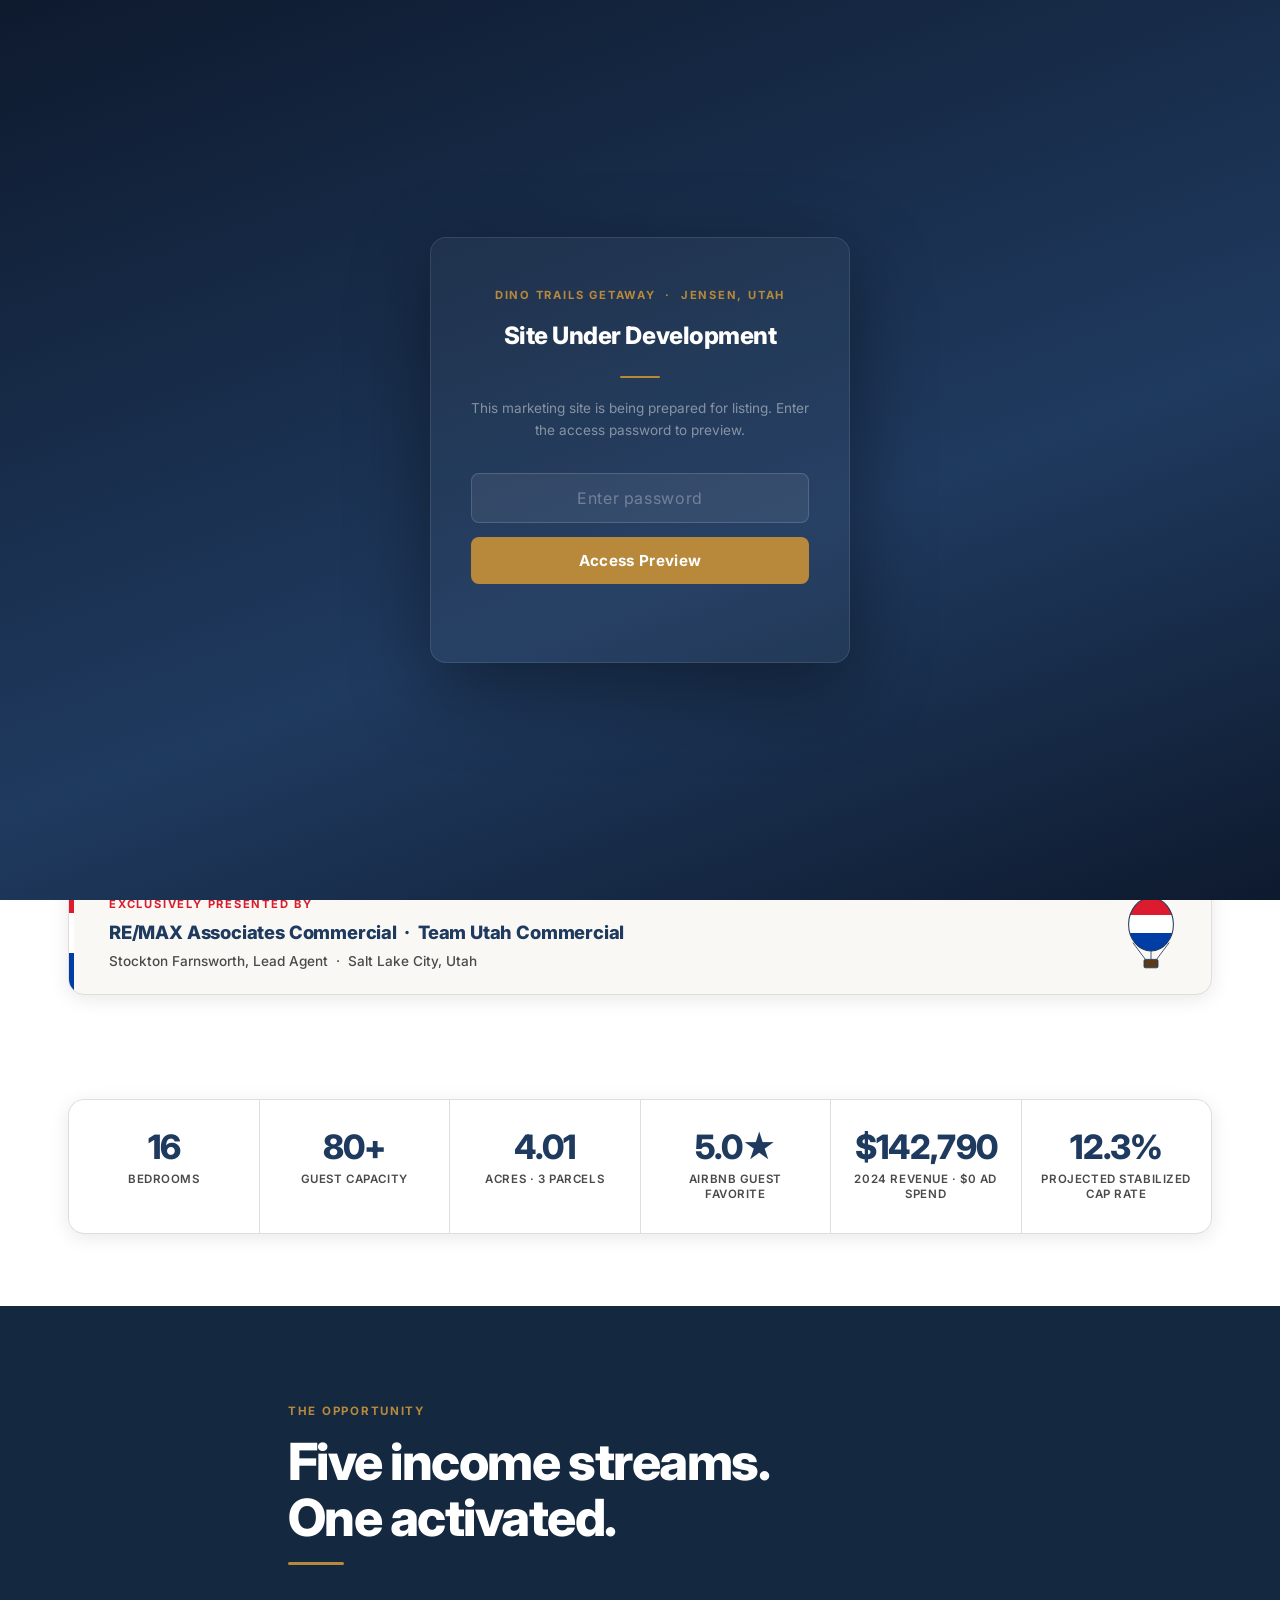
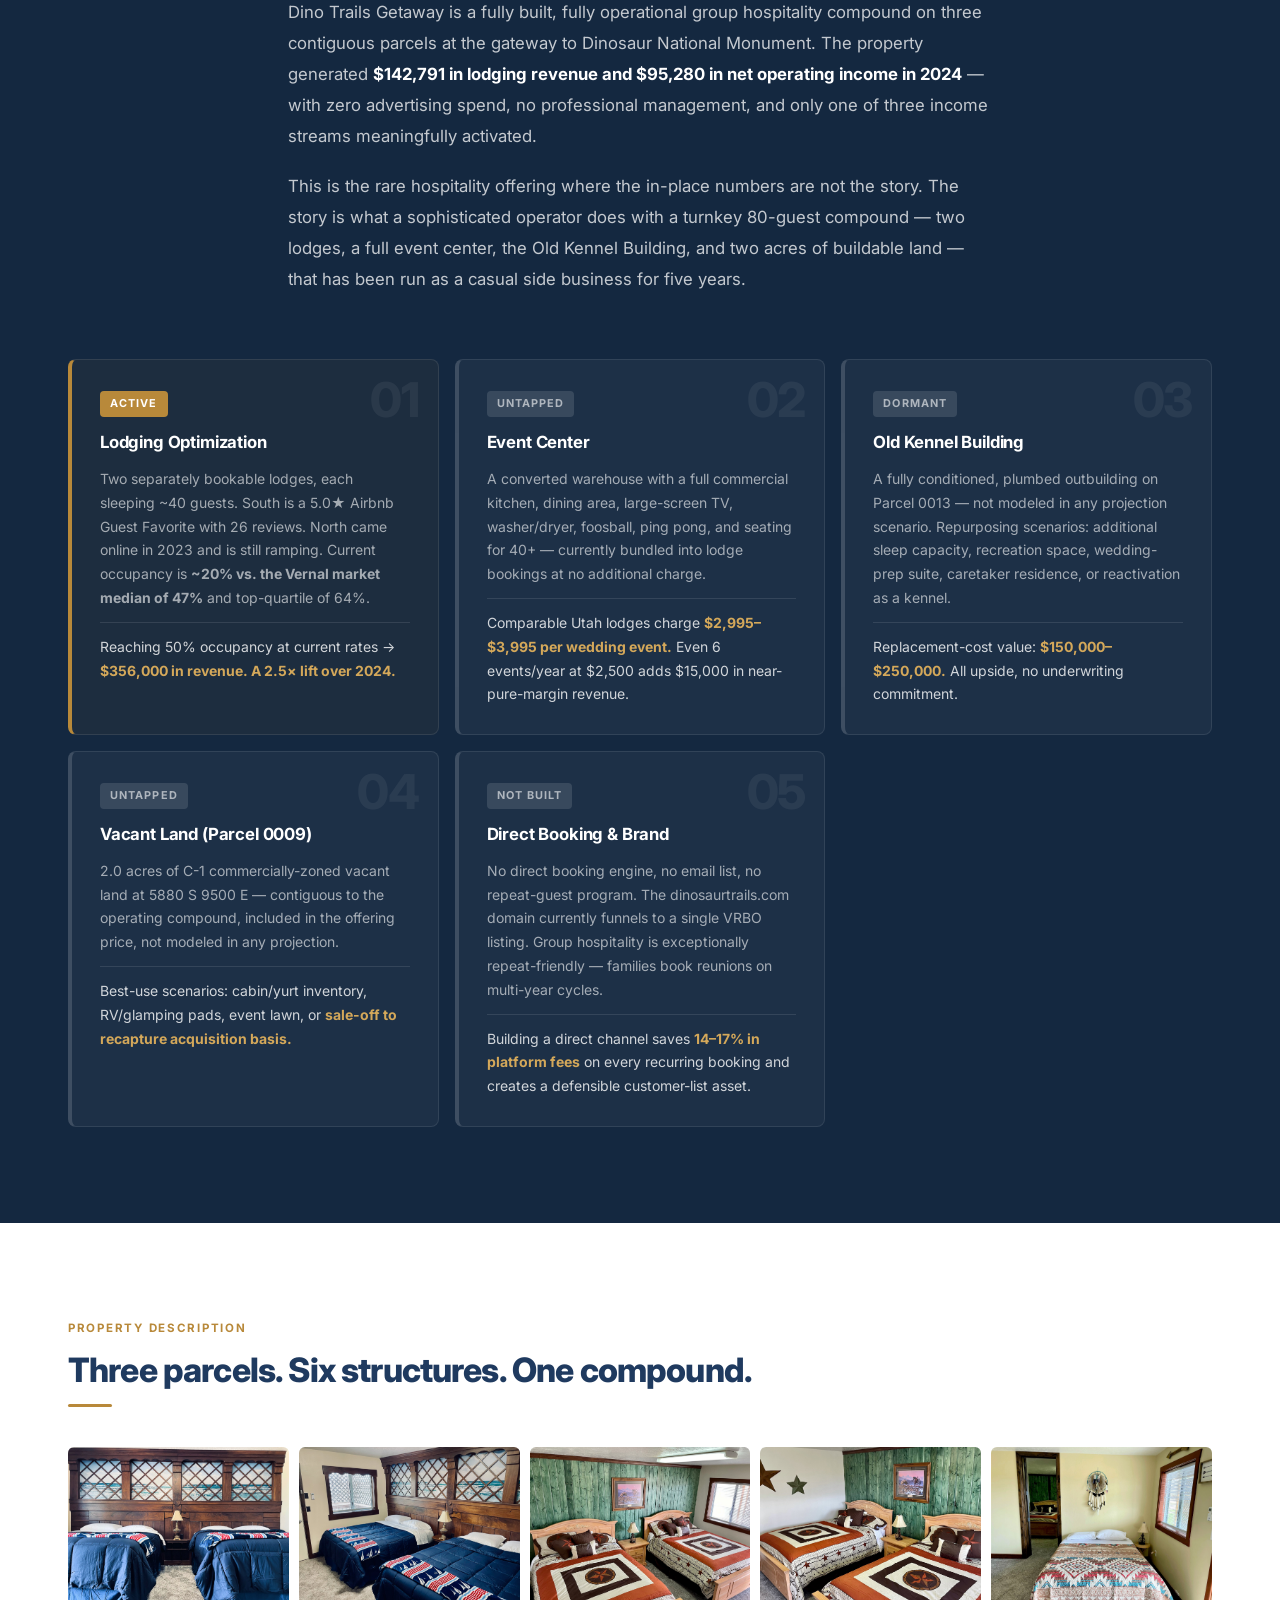
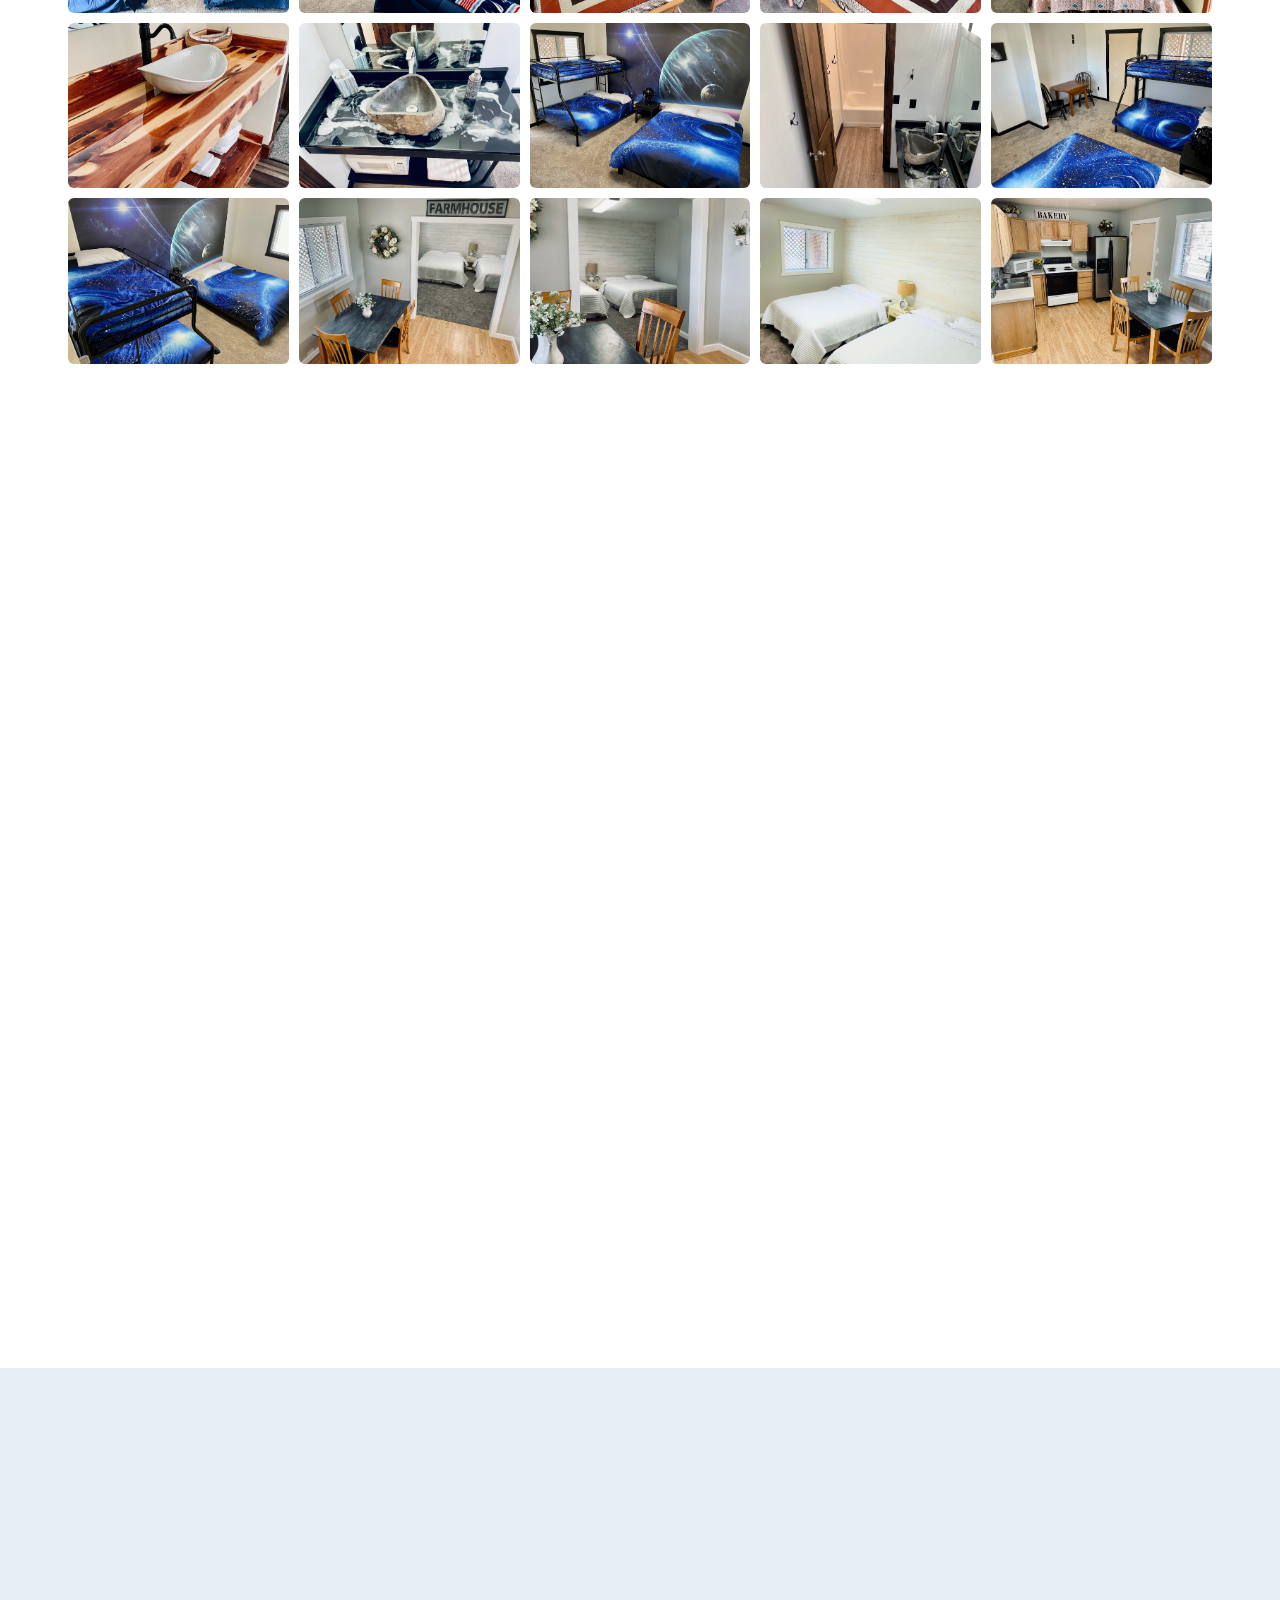
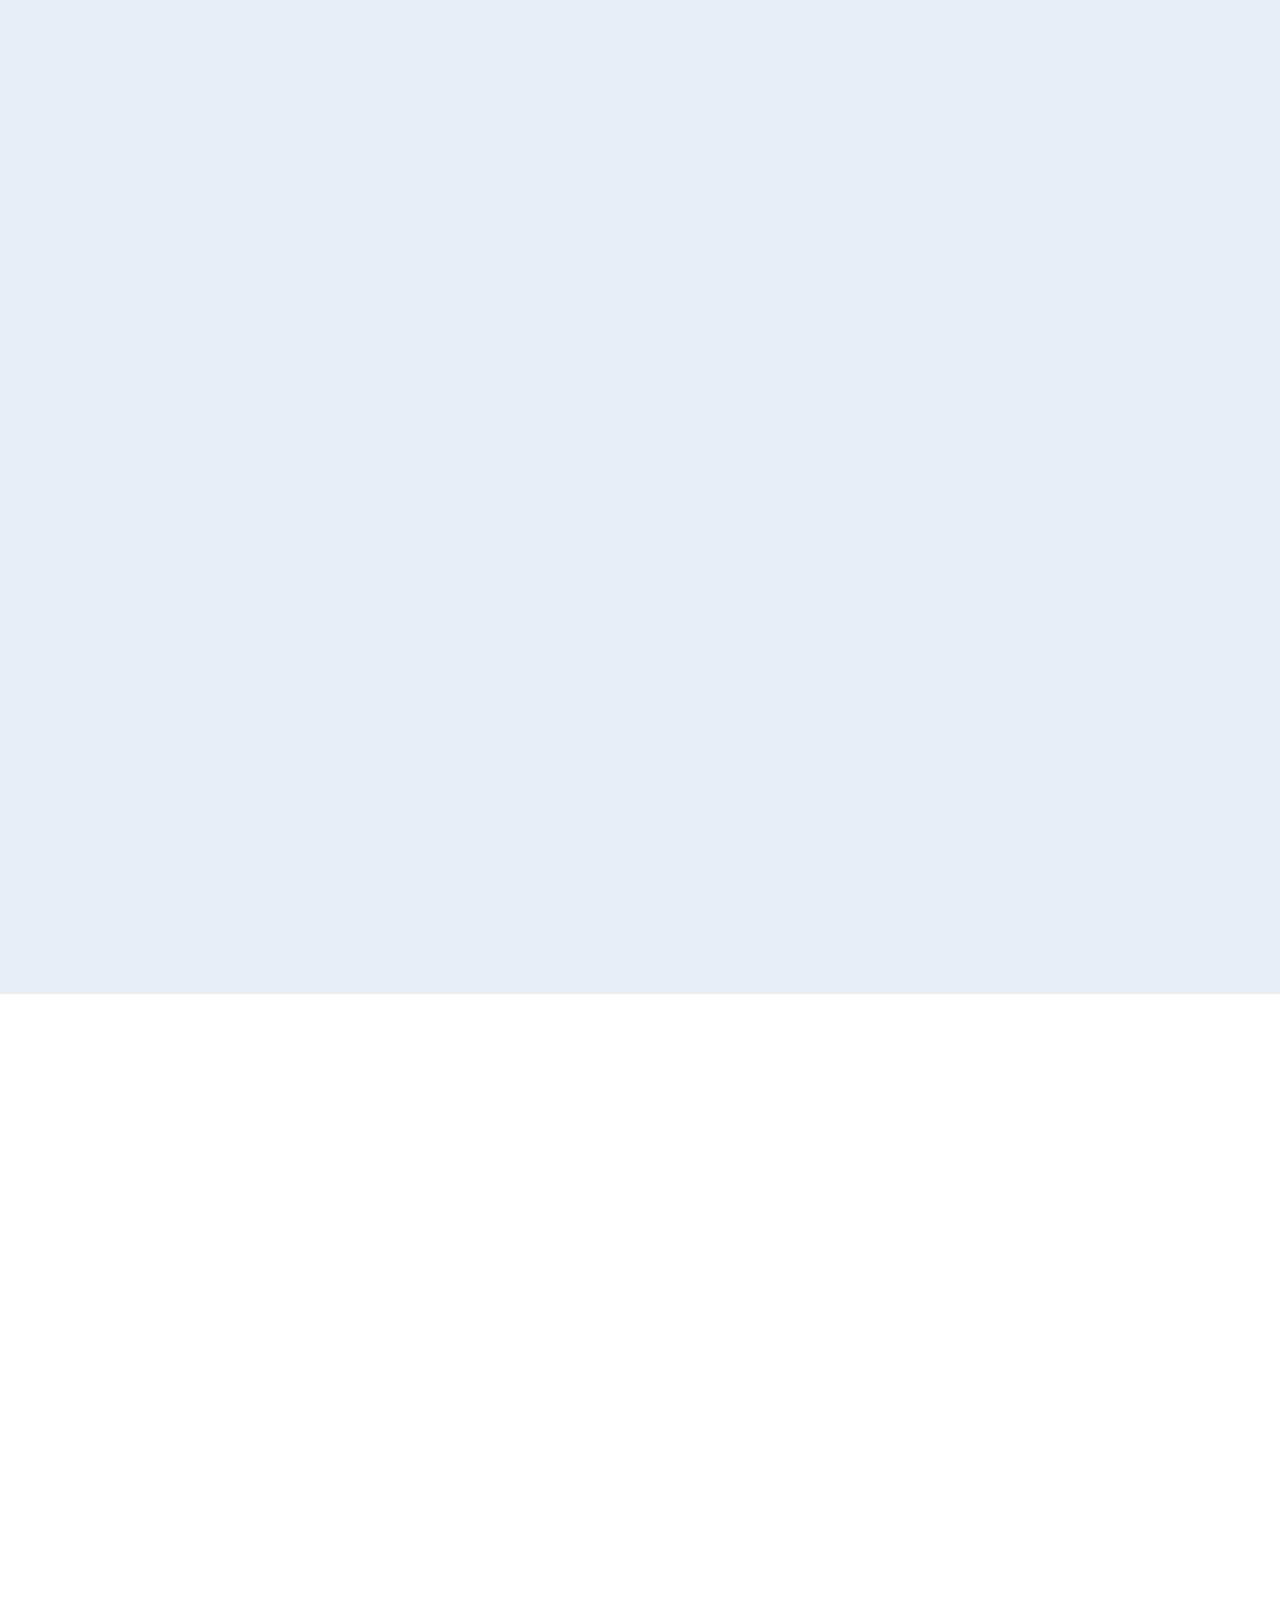
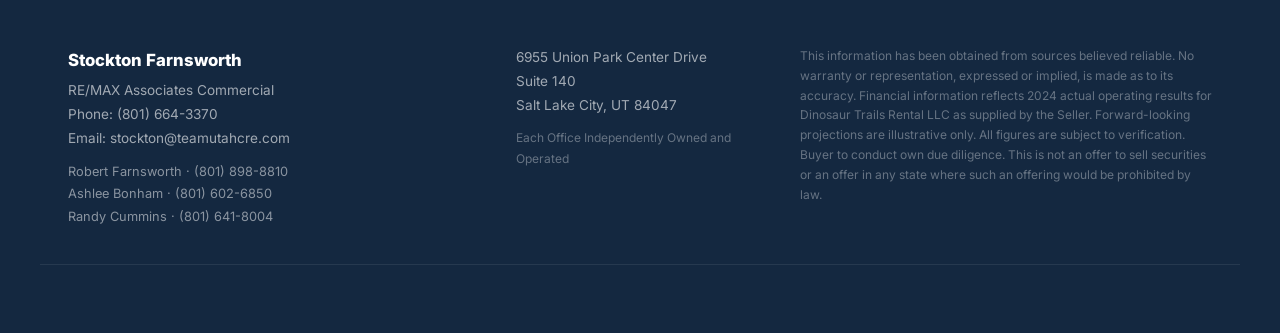
==== index.html @ fb33f775 "Initial site build: hero, OM content, password gate, RE/MAX branding" ====
<!DOCTYPE html>
<html lang="en">
<head>
  <meta charset="UTF-8">
  <meta name="viewport" content="width=device-width, initial-scale=1.0">
  <title>Dino Trails Getaway — $1,950,000 | Jensen, Utah</title>
  <meta name="description" content="Purpose-built 80-guest group hospitality compound at the gateway to Dinosaur National Monument. $142K revenue, $0 ad spend. 12.3% projected stabilized cap rate. $1,950,000.">
  <meta property="og:title" content="Dino Trails Getaway — A Platform Priced for What It Becomes">
  <meta property="og:description" content="Five income streams. One activated. 80-guest compound | Jensen, Utah | $1,950,000 | 12.3% projected cap rate">
  <meta property="og:image" content="images/og-image.jpg">
  <meta property="og:type" content="website">
  <link rel="preconnect" href="https://fonts.googleapis.com">
  <link rel="preconnect" href="https://fonts.gstatic.com" crossorigin>
  <link href="https://fonts.googleapis.com/css2?family=Inter:wght@400;500;600;700;800&display=swap" rel="stylesheet">
  <link rel="stylesheet" href="css/styles.css">
</head>
<body>

  <!-- PASSWORD GATE — remove this entire block once the listing goes fully public -->
  <div id="password-gate">
    <div class="gate-box">
      <p class="gate-eyebrow">Dino Trails Getaway &nbsp;·&nbsp; Jensen, Utah</p>
      <h2 class="gate-title">Site Under Development</h2>
      <div class="gate-divider"></div>
      <p class="gate-sub">This marketing site is being prepared for listing. Enter the access password to preview.</p>
      <input type="password" id="gate-input" class="gate-input" placeholder="Enter password" autocomplete="off">
      <button class="gate-btn" id="gate-btn">Access Preview</button>
      <p class="gate-error" id="gate-error"></p>
    </div>
  </div>

  <!-- DEV BANNER — shown after login, hidden once site goes live -->
  <div id="dev-banner">
    Site under development &nbsp;·&nbsp; For authorized preview only &nbsp;·&nbsp; Not yet public
    <a id="gate-logout" title="Lock site">Lock</a>
  </div>

  <!-- ═══════════════════════════════════ NAV ═══════════════════════════════════ -->
  <nav id="navbar">
    <div class="nav-inner">
      <div class="nav-brand">Dino Trails Getaway</div>
      <button class="nav-toggle" aria-label="Toggle navigation">&#9776;</button>
      <ul class="nav-links">
        <li><a href="#opportunity">Opportunity</a></li>
        <li><a href="#property">Property</a></li>
        <li><a href="#financials">Financials</a></li>
        <li><a href="#market">Market</a></li>
        <li><a href="#location">Location</a></li>
        <li><a href="#contact" class="nav-cta">Request Info</a></li>
      </ul>
    </div>
  </nav>

  <!-- ═══════════════════════════════════ HERO ════════════════════════════════════ -->
  <section id="hero">
    <div class="hero-content">
      <p class="hero-eyebrow">Investment Opportunity &nbsp;·&nbsp; Jensen, Utah &nbsp;·&nbsp; Gateway to Dinosaur National Monument</p>
      <h1>Dino Trails Getaway</h1>
      <p class="hero-price">$1,950,000</p>
      <p class="hero-tagline">A platform priced for what it becomes.</p>
      <p class="hero-sub">Purpose-built 80-guest group hospitality compound &nbsp;·&nbsp; Five income streams. One activated.</p>
      <div class="hero-actions">
        <a href="#contact" class="btn btn-primary">Request Information</a>
        <!-- Replace # with your OM PDF path when ready, e.g. "documents/DinoTrails_OM.pdf" -->
        <a href="#" class="btn btn-secondary" id="om-download">Download OM</a>
      </div>
    </div>
  </section>

  <!-- ═══════════════════════════════ PRESENTED BY ════════════════════════════════ -->
  <section id="presented-by">
    <div class="container">
      <div class="presented-strip fade-in">
        <div class="presented-stripe"></div>
        <div class="presented-content">
          <p class="presented-eyebrow">Exclusively Presented By</p>
          <p class="presented-name">RE/MAX Associates Commercial &nbsp;·&nbsp; Team Utah Commercial</p>
          <p class="presented-sub">Stockton Farnsworth, Lead Agent &nbsp;·&nbsp; Salt Lake City, Utah</p>
        </div>
        <div class="presented-balloon" aria-hidden="true">
          <!-- Stylized RE/MAX-inspired balloon -->
          <svg viewBox="0 0 80 110" xmlns="http://www.w3.org/2000/svg">
            <defs>
              <linearGradient id="balloon-grad" x1="0" y1="0" x2="0" y2="1">
                <stop offset="0%" stop-color="#DC1C2E"/>
                <stop offset="33%" stop-color="#DC1C2E"/>
                <stop offset="33%" stop-color="#FFFFFF"/>
                <stop offset="66%" stop-color="#FFFFFF"/>
                <stop offset="66%" stop-color="#003DA5"/>
                <stop offset="100%" stop-color="#003DA5"/>
              </linearGradient>
            </defs>
            <ellipse cx="40" cy="42" rx="32" ry="38" fill="url(#balloon-grad)" stroke="#1F3A5F" stroke-width="1.5"/>
            <line x1="14" y1="68" x2="32" y2="92" stroke="#1F3A5F" stroke-width="1.2"/>
            <line x1="40" y1="80" x2="40" y2="92" stroke="#1F3A5F" stroke-width="1.2"/>
            <line x1="66" y1="68" x2="48" y2="92" stroke="#1F3A5F" stroke-width="1.2"/>
            <rect x="30" y="92" width="20" height="12" rx="2" fill="#5A3A1A" stroke="#1F3A5F" stroke-width="1.2"/>
          </svg>
        </div>
      </div>
    </div>
  </section>

  <!-- ═══════════════════════════════ AT A GLANCE ══════════════════════════════════ -->
  <section id="glance">
    <div class="container">
      <div class="glance-grid fade-in">
        <div class="glance-tile">
          <span class="glance-value">16</span>
          <span class="glance-label">Bedrooms</span>
        </div>
        <div class="glance-tile">
          <span class="glance-value">80+</span>
          <span class="glance-label">Guest Capacity</span>
        </div>
        <div class="glance-tile">
          <span class="glance-value">4.01</span>
          <span class="glance-label">Acres &middot; 3 Parcels</span>
        </div>
        <div class="glance-tile">
          <span class="glance-value">5.0&#9733;</span>
          <span class="glance-label">Airbnb Guest Favorite</span>
        </div>
        <div class="glance-tile">
          <span class="glance-value">$142,790</span>
          <span class="glance-label">2024 Revenue &middot; $0 Ad Spend</span>
        </div>
        <div class="glance-tile">
          <span class="glance-value">12.3%</span>
          <span class="glance-label">Projected Stabilized Cap Rate</span>
        </div>
      </div>
    </div>
  </section>

  <!-- ═══════════════════════════════ OPPORTUNITY ═══════════════════════════════════ -->
  <section id="opportunity">
    <div class="container container-narrow">
      <p class="section-eyebrow fade-in">The Opportunity</p>
      <h2 class="section-title-lg fade-in">Five income streams.<br>One activated.</h2>
      <div class="opportunity-lead fade-in">
        <p>Dino Trails Getaway is a fully built, fully operational group hospitality compound on three contiguous parcels at the gateway to Dinosaur National Monument. The property generated <strong>$142,791 in lodging revenue and $95,280 in net operating income in 2024</strong> — with zero advertising spend, no professional management, and only one of three income streams meaningfully activated.</p>
        <p>This is the rare hospitality offering where the in-place numbers are not the story. The story is what a sophisticated operator does with a turnkey 80-guest compound — two lodges, a full event center, the Old Kennel Building, and two acres of buildable land — that has been run as a casual side business for five years.</p>
      </div>
    </div>

    <div class="container">
      <div class="streams-grid fade-in">

        <div class="stream-card stream-active">
          <div class="stream-number">01</div>
          <div class="stream-badge">Active</div>
          <h3>Lodging Optimization</h3>
          <p>Two separately bookable lodges, each sleeping ~40 guests. South is a 5.0&#9733; Airbnb Guest Favorite with 26 reviews. North came online in 2023 and is still ramping. Current occupancy is <strong>~20% vs. the Vernal market median of 47%</strong> and top-quartile of 64%.</p>
          <p class="stream-upside">Reaching 50% occupancy at current rates &rarr; <strong>$356,000 in revenue. A 2.5&times; lift over 2024.</strong></p>
        </div>

        <div class="stream-card">
          <div class="stream-number">02</div>
          <div class="stream-badge stream-badge-idle">Untapped</div>
          <h3>Event Center</h3>
          <p>A converted warehouse with a full commercial kitchen, dining area, large-screen TV, washer/dryer, foosball, ping pong, and seating for 40+ — currently bundled into lodge bookings at no additional charge.</p>
          <p class="stream-upside">Comparable Utah lodges charge <strong>$2,995&ndash;$3,995 per wedding event.</strong> Even 6 events/year at $2,500 adds $15,000 in near-pure-margin revenue.</p>
        </div>

        <div class="stream-card">
          <div class="stream-number">03</div>
          <div class="stream-badge stream-badge-idle">Dormant</div>
          <h3>Old Kennel Building</h3>
          <p>A fully conditioned, plumbed outbuilding on Parcel 0013 — not modeled in any projection scenario. Repurposing scenarios: additional sleep capacity, recreation space, wedding-prep suite, caretaker residence, or reactivation as a kennel.</p>
          <p class="stream-upside">Replacement-cost value: <strong>$150,000&ndash;$250,000.</strong> All upside, no underwriting commitment.</p>
        </div>

        <div class="stream-card">
          <div class="stream-number">04</div>
          <div class="stream-badge stream-badge-idle">Untapped</div>
          <h3>Vacant Land (Parcel 0009)</h3>
          <p>2.0 acres of C-1 commercially-zoned vacant land at 5880 S 9500 E — contiguous to the operating compound, included in the offering price, not modeled in any projection.</p>
          <p class="stream-upside">Best-use scenarios: cabin/yurt inventory, RV/glamping pads, event lawn, or <strong>sale-off to recapture acquisition basis.</strong></p>
        </div>

        <div class="stream-card">
          <div class="stream-number">05</div>
          <div class="stream-badge stream-badge-idle">Not Built</div>
          <h3>Direct Booking &amp; Brand</h3>
          <p>No direct booking engine, no email list, no repeat-guest program. The dinosaurtrails.com domain currently funnels to a single VRBO listing. Group hospitality is exceptionally repeat-friendly — families book reunions on multi-year cycles.</p>
          <p class="stream-upside">Building a direct channel saves <strong>14&ndash;17% in platform fees</strong> on every recurring booking and creates a defensible customer-list asset.</p>
        </div>

      </div>
    </div>
  </section>

  <!-- ═══════════════════════════════ PROPERTY OVERVIEW ════════════════════════════ -->
  <section id="property">
    <div class="container">
      <p class="section-eyebrow fade-in">Property Description</p>
      <h2 class="section-title fade-in">Three parcels. Six structures. One compound.</h2>

      <!-- GALLERY — real photos from dinosaurtrails.com -->
      <!-- To swap a photo: replace the .jpg file in images/gallery/ with the same filename -->
      <div class="gallery-grid fade-in">
        <img src="images/gallery/01.jpg" alt="Property exterior" class="gallery-img" loading="lazy">
        <img src="images/gallery/02.jpg" alt="Lodge exterior" class="gallery-img" loading="lazy">
        <img src="images/gallery/03.jpg" alt="Interior common area" class="gallery-img" loading="lazy">
        <img src="images/gallery/04.jpg" alt="Bedroom" class="gallery-img" loading="lazy">
        <img src="images/gallery/05.jpg" alt="Interior living space" class="gallery-img" loading="lazy">
        <img src="images/gallery/06.jpg" alt="Kitchen or dining area" class="gallery-img" loading="lazy">
        <img src="images/gallery/07.jpg" alt="Outdoor space" class="gallery-img" loading="lazy">
        <img src="images/gallery/08.jpg" alt="Grounds and acreage" class="gallery-img" loading="lazy">
        <img src="images/gallery/09.jpg" alt="Additional interior" class="gallery-img" loading="lazy">
        <img src="images/gallery/10.jpg" alt="Additional exterior" class="gallery-img" loading="lazy">
        <img src="images/gallery/11.jpg" alt="Common area" class="gallery-img" loading="lazy">
        <img src="images/gallery/12.jpg" alt="Amenity space" class="gallery-img" loading="lazy">
        <img src="images/gallery/13.jpg" alt="Gathering space" class="gallery-img" loading="lazy">
        <img src="images/gallery/14.jpg" alt="Property detail" class="gallery-img" loading="lazy">
        <img src="images/gallery/15.jpg" alt="Site overview" class="gallery-img" loading="lazy">
      </div>

      <!-- Airbnb / website links -->
      <div class="airbnb-section fade-in">
        <p class="airbnb-label">View Active Listings</p>
        <div class="airbnb-links">
          <a href="https://www.airbnb.com/rooms/49446318" target="_blank" rel="noopener" class="airbnb-badge">
            <span class="stars">&#9733;</span> South Lodge &mdash; 5.0&#9733; Guest Favorite &middot; 26 reviews
          </a>
          <a href="https://www.airbnb.com/rooms/837042915139661099" target="_blank" rel="noopener" class="airbnb-badge">
            <span class="stars">&#9733;</span> North Lodge &mdash; 4.88&#9733; Airbnb &middot; 9.8/10 VRBO &middot; 16 reviews
          </a>
          <a href="https://www.dinosaurtrails.com" target="_blank" rel="noopener" class="airbnb-badge">
            &#127760; dinosaurtrails.com
          </a>
        </div>
      </div>

      <!-- Building cards -->
      <div class="buildings-grid fade-in">
        <div class="building-card">
          <h3>South Lodge</h3>
          <p class="building-specs">8 bedrooms &nbsp;&middot;&nbsp; 25 beds &nbsp;&middot;&nbsp; 6.5 baths &nbsp;&middot;&nbsp; Sleeps 43</p>
          <p>5.0&#9733; Airbnb Guest Favorite with 26 reviews. Themed rooms include the Western, Cosmos, Farmhouse, Dinosaur, and Captains rooms. Renovated and stabilized as a 5-year operating asset with proven demand and repeat-guest history.</p>
        </div>
        <div class="building-card">
          <h3>North Lodge</h3>
          <p class="building-specs">8 bedrooms &nbsp;&middot;&nbsp; 23 beds &nbsp;&middot;&nbsp; 2.5 baths &nbsp;&middot;&nbsp; Sleeps 40</p>
          <p>4.88&#9733; Airbnb &middot; 9.8/10 VRBO. Clubhouse and game room completed May 2023. Themed Dinosaur, Outlaw, and Airplane rooms. Review trajectory mirrors South Lodge&rsquo;s earlier accumulation curve — still ramping toward full market exposure.</p>
        </div>
        <div class="building-card">
          <h3>Event Center</h3>
          <p class="building-specs">Converted warehouse &nbsp;&middot;&nbsp; Commercial kitchen &nbsp;&middot;&nbsp; Seats 40+</p>
          <p>Full kitchen with double refrigerators and stoves, dining area, large-screen TV, washer/dryer, foosball, ping pong. Has hosted reunions of 30&ndash;43 people. Currently bundled into lodge bookings — <strong>never independently monetized as a wedding or event venue.</strong></p>
        </div>
        <div class="building-card">
          <h3>Old Kennel Building + Vacant Land</h3>
          <p class="building-specs">Dormant conditioned outbuilding &nbsp;&middot;&nbsp; 2.0 acres C-1 vacant land</p>
          <p>Fully plumbed and conditioned. Originally operated as Dinosaur Trails Kennel with existing local awareness. The 2-acre vacant parcel at 5880 S 9500 E is contiguous and zoned C-1 Commercial — additional lodging, RV pads, event lawn, or sale-off at buyer&rsquo;s discretion.</p>
        </div>
      </div>

      <!-- Outdoor amenities -->
      <div class="amenities-bar fade-in">
        <p class="amenities-label">Outdoor Amenities</p>
        <div class="amenities-list">
          <span>Sand Volleyball Court</span>
          <span>Fire Pit</span>
          <span>BBQ Areas &amp; Picnic Tables</span>
          <span>Large Patio</span>
          <span>Gas Fireplace</span>
          <span>Playground</span>
          <span>Friendly Farm Animals (Deer &amp; Buffalo)</span>
          <span>Pastoral Views</span>
        </div>
        <p class="amenities-note">Adjacent deer and buffalo fields are repeatedly cited in guest reviews as a differentiator — an organic amenity that no competitor can replicate.</p>
      </div>

    </div>
  </section>

  <!-- ═══════════════════════════════ FINANCIALS ═══════════════════════════════════ -->
  <section id="financials">
    <div class="container">
      <p class="section-eyebrow fade-in">Financial Highlights</p>
      <h2 class="section-title fade-in">From $95K to $240K NOI &mdash; the path</h2>

      <!-- NOI Trajectory -->
      <div class="financials-table-wrap fade-in">
        <table class="financials-table">
          <thead>
            <tr>
              <th>Metric</th>
              <th>2024 Actual</th>
              <th>Year 1 Target</th>
              <th>Year 2 Target</th>
              <th>Year 3 Stabilized</th>
            </tr>
          </thead>
          <tbody>
            <tr>
              <td>Gross Revenue</td>
              <td>$142,790</td>
              <td>$200,000</td>
              <td>$320,000</td>
              <td>$397,088</td>
            </tr>
            <tr>
              <td>NOI (lender-underwritten)</td>
              <td>$85,284</td>
              <td>$107,000</td>
              <td>$172,000</td>
              <td class="highlight">$240,088</td>
            </tr>
            <tr>
              <td>Cap Rate at $1.95M</td>
              <td>4.4%</td>
              <td>5.5%</td>
              <td>8.8%</td>
              <td class="highlight">12.3%</td>
            </tr>
            <tr>
              <td>Implied Occupancy</td>
              <td>~20%</td>
              <td>~33%</td>
              <td>~42%</td>
              <td>~47% (market median)</td>
            </tr>
            <tr>
              <td>Advertising Spend</td>
              <td>$0</td>
              <td colspan="3">&mdash;</td>
            </tr>
          </tbody>
        </table>
      </div>

      <!-- Year 1/2/3 roadmap cards -->
      <div class="roadmap-grid fade-in">
        <div class="roadmap-card">
          <div class="roadmap-year">Year 1</div>
          <div class="roadmap-noi">$107K NOI</div>
          <ul>
            <li>Dynamic pricing software (PriceLabs / Beyond) &mdash; 8&ndash;15% ADR uplift</li>
            <li>Professional photography refresh on both lodges</li>
            <li>Build direct booking engine on dinosaurtrails.com</li>
            <li>Launch Instagram + TikTok targeting reunion planners</li>
            <li>Book first 3&ndash;6 standalone event center events</li>
          </ul>
        </div>
        <div class="roadmap-card">
          <div class="roadmap-year">Year 2</div>
          <div class="roadmap-noi">$172K NOI</div>
          <ul>
            <li>Channel manager (Hostaway / Lodgify) for multi-platform distribution</li>
            <li>Wedding/event program: 8&ndash;12 events at $2,500&ndash;$3,000 each</li>
            <li>Corporate/group sales: oil &amp; gas crews, sports teams, church retreats</li>
            <li>Optimize North Lodge rate parity as review velocity catches up</li>
            <li>Execute Old Kennel Building repurposing</li>
          </ul>
        </div>
        <div class="roadmap-card roadmap-card-gold">
          <div class="roadmap-year">Year 3</div>
          <div class="roadmap-noi">$240K NOI</div>
          <ul>
            <li>Both lodges at 45&ndash;50% occupancy with full dynamic pricing</li>
            <li>Event center: $33,000+ from 12 standalone bookings</li>
            <li>Direct booking channel handling 25%+ of total volume</li>
            <li>Multi-year reunion bookings on the calendar</li>
            <li>Refinance or position for exit at 12%+ cap</li>
          </ul>
        </div>
      </div>

      <!-- 2024 actual P&L -->
      <details class="pl-details fade-in">
        <summary>2024 Actual P&amp;L &mdash; Dinosaur Trails Rental LLC</summary>
        <div class="pl-table-wrap">
          <table class="financials-table pl-table">
            <thead>
              <tr><th>Line Item</th><th>2024 Actual</th></tr>
            </thead>
            <tbody>
              <tr class="pl-section"><td colspan="2">REVENUE</td></tr>
              <tr><td>Lodging revenue (Airbnb + VRBO + direct)</td><td>$142,790</td></tr>
              <tr class="pl-total"><td>Total gross revenue</td><td>$142,790</td></tr>
              <tr class="pl-section"><td colspan="2">OPERATING EXPENSES</td></tr>
              <tr><td>Property &amp; liability insurance</td><td>$5,252</td></tr>
              <tr><td>Workers&rsquo; compensation insurance</td><td>$843</td></tr>
              <tr><td>Repairs &amp; maintenance</td><td>$6,242</td></tr>
              <tr><td>Cleaning / turnover labor</td><td>$10,706</td></tr>
              <tr><td>Utilities (electric, water, internet, waste)</td><td>$9,490</td></tr>
              <tr><td>Software &amp; channel management</td><td>$5,888</td></tr>
              <tr><td>Office, supplies, guest consumables</td><td>$3,267</td></tr>
              <tr><td>Property taxes (all parcels)</td><td>$3,060</td></tr>
              <tr><td>Legal, accounting, bank fees, business taxes</td><td>$1,096</td></tr>
              <tr><td class="gold-text">Advertising &amp; marketing</td><td class="gold-text">$0</td></tr>
              <tr><td>Vehicle / miscellaneous</td><td>$36</td></tr>
              <tr class="pl-total"><td>Total operating expenses</td><td>$47,510</td></tr>
              <tr class="pl-noi"><td>NET OPERATING INCOME</td><td>$95,280</td></tr>
              <tr><td>NOI margin</td><td>66.7%</td></tr>
            </tbody>
          </table>
        </div>
      </details>

      <p class="financials-note fade-in">All NOI figures in the trajectory table are lender-underwritten (4% management fee + 5% FF&amp;E reserve deducted). 2024 actual NOI of $95,280 reflects seller&rsquo;s self-managed cash flow before those deductions. Downside case (lodging only, 40% occupancy): NOI $164,720 &rarr; 8.4% cap rate. <strong>Full pro forma and underwriting model available upon executed CA.</strong> The property is suitable for SBA 7(a), commercial hospitality lending, and 1031 exchange acquisition.</p>
    </div>
  </section>

  <!-- ═══════════════════════════════ MARKET CONTEXT ═══════════════════════════════ -->
  <section id="market">
    <div class="container">
      <p class="section-eyebrow fade-in">Market Context</p>
      <h2 class="section-title fade-in">A defensible niche in a growing market</h2>

      <div class="market-layout fade-in">
        <div class="market-callout">
          <p class="market-callout-text">There is no competing 80-guest group hospitality compound within the Dinosaurland tourism corridor.</p>
          <p class="market-callout-sub">The single highest-grossing competitor in Vernal is a 7-bedroom property sleeping 20+, generating $82,838 annually. That is the ceiling — for a property less than half of Dino Trails&rsquo; capacity. Dino Trails operates in a different category.</p>
        </div>

        <div class="market-table-wrap">
          <table class="financials-table">
            <thead>
              <tr><th>Vernal STR Market (AirROI 2026)</th><th>Value</th></tr>
            </thead>
            <tbody>
              <tr><td>Average daily rate (ADR)</td><td>$181</td></tr>
              <tr><td>Top 10% ADR</td><td>$262+</td></tr>
              <tr><td>Median annual revenue per listing</td><td>$23,918</td></tr>
              <tr><td>Median occupancy</td><td>47%</td></tr>
              <tr><td>Top 10% occupancy</td><td>76%+</td></tr>
              <tr><td>Year-over-year revenue growth</td><td class="highlight">+8.3%</td></tr>
              <tr><td>Active listings in market</td><td>70</td></tr>
              <tr><td>STR regulation environment</td><td>Low (operator-friendly)</td></tr>
            </tbody>
          </table>
        </div>
      </div>

      <!-- Comparable transactions -->
      <h3 class="subsection-title fade-in">Comparable Hospitality Transactions &mdash; Utah &amp; Western U.S.</h3>
      <div class="financials-table-wrap fade-in">
        <table class="financials-table">
          <thead>
            <tr>
              <th>Property</th>
              <th>Rooms</th>
              <th>List Price</th>
              <th>Cap Rate</th>
              <th>Price/Key</th>
            </tr>
          </thead>
          <tbody>
            <tr><td>502 Main St, New Castle CO</td><td>7</td><td>$1,770,000</td><td>8.00%</td><td>$252,857</td></tr>
            <tr><td>118 6th Ave, Ouray CO</td><td>10</td><td>$2,950,000</td><td>8.77%</td><td>$295,000</td></tr>
            <tr><td>177 S Main St, Hatch UT</td><td>16</td><td>$1,380,000</td><td>9.17%</td><td>$86,250</td></tr>
            <tr><td>1940 N Ave, Grand Junction CO</td><td>20</td><td>$2,200,000</td><td>7.46%</td><td>$110,000</td></tr>
            <tr><td>365 N Main St, Tooele UT</td><td>30</td><td>$3,750,000</td><td>8.50%</td><td>$125,000</td></tr>
            <tr><td>3725 E US Hwy 50, Baker NV</td><td>29</td><td>$4,000,000</td><td>11.00%</td><td>$137,931</td></tr>
            <tr class="comp-subject"><td><strong>Dino Trails Getaway (subject)</strong></td><td><strong>16</strong></td><td><strong>$1,950,000</strong></td><td class="highlight"><strong>9.1% (Y3)</strong></td><td><strong>$121,875</strong></td></tr>
          </tbody>
        </table>
      </div>
      <p class="financials-note fade-in">None of the comparable listings include a separate event venue, an outbuilding asset, or a vacant expansion parcel. Dino Trails is the only multi-stream offering in the comp set. Price/key of $121,875 is at the lower end given the full-amenity hospitality build. Cap rate range of 8.4&ndash;12.3% is competitive with or stronger than every comparable on the list.</p>
    </div>
  </section>

  <!-- ═══════════════════════════════ LOCATION ════════════════════════════════════ -->
  <section id="location">
    <div class="container">
      <p class="section-eyebrow fade-in">Location</p>
      <h2 class="section-title fade-in">Gateway to Dinosaur National Monument</h2>
      <div class="location-layout fade-in">
        <div class="location-map">
          <iframe
            title="5775 S 9500 E, Jensen UT 84035"
            src="https://maps.google.com/maps?q=5775+S+9500+E,+Jensen,+UT+84035&t=&z=13&ie=UTF8&iwloc=&output=embed"
            width="100%" height="420" style="border:0;" allowfullscreen="" loading="lazy"
            referrerpolicy="no-referrer-when-downgrade">
          </iframe>
        </div>
        <div class="location-details">
          <p class="location-address">5775 S 9500 E<br>Jensen, Utah 84035</p>
          <ul class="location-list">
            <li><strong>Dinosaur National Monument</strong> &mdash; 6 miles<br><span class="loc-sub">322,113 visitors in 2024 &middot; Quarry Exhibit Hall is the most-visited fossil museum in the world</span></li>
            <li><strong>Green River &amp; Yampa River</strong> &mdash; Walking distance<br><span class="loc-sub">Whitewater rafting put-ins, kayaking, fishing</span></li>
            <li><strong>Vernal, Utah</strong> &mdash; 12 miles<br><span class="loc-sub">Full services, Utah Field House of Natural History</span></li>
            <li><strong>Red Fleet &amp; Steinaker State Parks</strong> &mdash; 17&ndash;25 miles</li>
            <li><strong>Flaming Gorge NRA</strong> &mdash; ~1 hour<br><span class="loc-sub">Boating, camping, scenic drives</span></li>
            <li><strong>ATV/UTV trail network</strong> &mdash; Uinta Basin</li>
            <li><strong>Zoning:</strong> C-1 Commercial &middot; <strong>County:</strong> Uintah</li>
            <li><strong>Parcels:</strong> 06:106:0007 &middot; 06:106:0013 &middot; 06:106:0009</li>
          </ul>
        </div>
      </div>
    </div>
  </section>

  <!-- ═══════════════════════════════ MARKETING ═══════════════════════════════════ -->
  <section id="marketing">
    <div class="container container-narrow">
      <p class="section-eyebrow fade-in">Marketing &amp; Distribution</p>
      <h2 class="section-title fade-in">How this listing reaches qualified buyers</h2>
      <div class="marketing-channels fade-in">
        <div class="channel-item"><strong>RealNex + RE/MAX Commercial</strong> syndication across the full RE/MAX Commercial network</div>
        <div class="channel-item"><strong>CoStar</strong> (paid subscription) &mdash; institutional investors, hospitality acquirers, analyst community</div>
        <div class="channel-item"><strong>Crexi</strong> (paid subscription) &mdash; largest digital CRE marketplace, strong private investor and family office reach</div>
        <div class="channel-item"><strong>Wasatch Front Regional MLS &amp; Uintah Basin MLS</strong> for regional and 1031 exchange buyers</div>
        <div class="channel-item"><strong>AI-assisted direct outreach</strong> targeting hospitality operators, group lodge investors, and 1031 buyers</div>
      </div>
    </div>
  </section>

  <!-- ═══════════════════════════════ CONTACT ═════════════════════════════════════ -->
  <section id="contact">
    <div class="container">
      <p class="section-eyebrow fade-in">Request Information</p>
      <h2 class="section-title fade-in">Request the OM, financial model, or a showing</h2>
      <div class="contact-layout">
        <div class="contact-form-wrap fade-in">
          <p class="contact-intro">Submit the form below. Due diligence materials (full P&amp;L, Airbnb dashboard exports, tax records, underwriting model) are available upon executed CA.</p>
          <!-- Formspree: replace REPLACE_WITH_YOUR_ID with your form ID after Formspree setup -->
          <form class="contact-form" action="https://formspree.io/f/REPLACE_WITH_YOUR_ID" method="POST">
            <div class="form-row">
              <div class="form-group">
                <label for="name">Full Name</label>
                <input type="text" id="name" name="name" required placeholder="Jane Smith">
              </div>
              <div class="form-group">
                <label for="email">Email Address</label>
                <input type="email" id="email" name="email" required placeholder="jane@example.com">
              </div>
            </div>
            <div class="form-row">
              <div class="form-group">
                <label for="phone">Phone Number</label>
                <input type="tel" id="phone" name="phone" placeholder="(801) 555-0100">
              </div>
              <div class="form-group">
                <label for="role">I am a&hellip;</label>
                <select id="role" name="role">
                  <option value="">Select one</option>
                  <option value="buyer">Buyer / Investor</option>
                  <option value="broker">Broker / Advisor</option>
                  <option value="lender">Lender</option>
                  <option value="1031">1031 Exchange Buyer</option>
                  <option value="family-office">Family Office</option>
                  <option value="other">Other</option>
                </select>
              </div>
            </div>
            <div class="form-group">
              <label for="message">Message</label>
              <textarea id="message" name="message" rows="4" placeholder="I'd like to request the OM / schedule a showing / ask about financing..."></textarea>
            </div>
            <div class="form-success" id="form-success">
              Thank you &mdash; we&rsquo;ll be in touch within one business day.
            </div>
            <button type="submit" class="btn btn-primary">Send Request</button>
          </form>
        </div>
        <div class="contact-team fade-in">
          <p class="team-label">Brokerage Team</p>
          <div class="team-lead">
            <p class="team-name">Stockton Farnsworth</p>
            <p>Lead Agent &mdash; RE/MAX Associates Commercial</p>
            <p>Phone: <a href="tel:8016643370">(801) 664-3370</a></p>
            <!-- Add Stockton's email below when ready -->
            <p>Email: <a href="mailto:stockton@teamutahcre.com">stockton@teamutahcre.com</a></p>
          </div>
          <div class="team-supporting">
            <p class="team-supporting-label">Supporting Team</p>
            <div class="team-member">
              <strong>Robert Farnsworth, CRS</strong><br>
              Associate Broker<br>
              <a href="tel:8018988810">(801) 898-8810</a><br>
              <a href="mailto:robertfarnsworth@remax.net">robertfarnsworth@remax.net</a>
            </div>
            <div class="team-member">
              <strong>Ashlee Bonham</strong><br>
              Commercial Agent<br>
              <a href="tel:8016026850">(801) 602-6850</a><br>
              <a href="mailto:ashlee.bonham@remax.net">ashlee.bonham@remax.net</a>
            </div>
            <div class="team-member">
              <strong>Randy Cummins</strong><br>
              Commercial Agent<br>
              <a href="tel:8016418004">(801) 641-8004</a><br>
              <a href="mailto:randycummins@remax.net">randycummins@remax.net</a>
            </div>
          </div>
        </div>
      </div>
    </div>
  </section>

  <!-- ═══════════════════════════════ FOOTER ══════════════════════════════════════ -->
  <footer id="footer">
    <div class="container footer-inner">
      <div class="footer-agent">
        <p class="footer-name">Stockton Farnsworth</p>
        <p>RE/MAX Associates Commercial</p>
        <p>Phone: <a href="tel:8016643370">(801) 664-3370</a></p>
        <p>Email: <a href="mailto:stockton@teamutahcre.com">stockton@teamutahcre.com</a></p>
        <p style="margin-top:10px;font-size:0.8rem;color:rgba(255,255,255,0.5)">
          Robert Farnsworth &middot; (801) 898-8810<br>
          Ashlee Bonham &middot; (801) 602-6850<br>
          Randy Cummins &middot; (801) 641-8004
        </p>
      </div>
      <div class="footer-office">
        <p>6955 Union Park Center Drive</p>
        <p>Suite 140</p>
        <p>Salt Lake City, UT 84047</p>
        <p class="footer-remax">Each Office Independently Owned and Operated</p>
      </div>
      <div class="footer-disclaimer">
        <p>This information has been obtained from sources believed reliable. No warranty or representation, expressed or implied, is made as to its accuracy. Financial information reflects 2024 actual operating results for Dinosaur Trails Rental LLC as supplied by the Seller. Forward-looking projections are illustrative only. All figures are subject to verification. Buyer to conduct own due diligence. This is not an offer to sell securities or an offer in any state where such an offering would be prohibited by law.</p>
      </div>
    </div>
  </footer>

  <script src="js/main.js"></script>
</body>
</html>
---- css/styles.css ----
/* ============================================================
   Dino Trails Getaway — Premium Marketing Site
   Navy #1F3A5F | Gold #B8893A | Soft white #F5F5F2
   ============================================================ */

:root {
  --navy:        #1F3A5F;
  --navy-dark:   #142840;
  --navy-mid:    #2A4E7A;
  --gold:        #B8893A;
  --gold-light:  #D4A85A;
  --gold-pale:   #F5EDD8;
  --white:       #FFFFFF;
  --off-white:   #F9F8F5;
  --bg-gray:     #F5F5F2;
  --bg-navy:     #E8EEF5;
  --text:        #1A1A1A;
  --text-mid:    #4A4A4A;
  --text-light:  #717171;
  --border:      #E2DDD7;
  --border-soft: #EDEBE7;
  --radius:      8px;
  --radius-lg:   16px;
  --shadow-sm:   0 1px 4px rgba(0,0,0,0.06);
  --shadow:      0 4px 20px rgba(0,0,0,0.09);
  --shadow-lg:   0 12px 48px rgba(0,0,0,0.14);
  --font:        'Inter', system-ui, -apple-system, sans-serif;
  --max:         1200px;
  --narrow:      760px;
}

*, *::before, *::after { box-sizing: border-box; margin: 0; padding: 0; }
html { scroll-behavior: smooth; font-size: 16px; }
body {
  font-family: var(--font);
  color: var(--text);
  background: var(--white);
  line-height: 1.65;
  -webkit-font-smoothing: antialiased;
}
img { max-width: 100%; display: block; }
a { color: inherit; text-decoration: none; }

/* ── LAYOUT ── */
.container {
  width: 100%;
  max-width: var(--max);
  margin: 0 auto;
  padding: 0 28px;
}
.container-narrow { max-width: var(--narrow); }

/* ── SECTION HEADERS ── */
.section-eyebrow {
  display: block;
  font-size: 0.72rem;
  font-weight: 700;
  letter-spacing: 0.15em;
  text-transform: uppercase;
  color: var(--gold);
  margin-bottom: 12px;
}
.section-title {
  font-size: clamp(1.5rem, 3vw, 2.1rem);
  font-weight: 800;
  color: var(--navy);
  margin-bottom: 2.5rem;
  letter-spacing: -0.025em;
  line-height: 1.2;
}
.section-title::after {
  content: '';
  display: block;
  width: 44px;
  height: 3px;
  background: var(--gold);
  margin-top: 14px;
  border-radius: 2px;
}
.section-title-lg {
  font-size: clamp(2rem, 5vw, 3.2rem);
  font-weight: 800;
  color: var(--white);
  letter-spacing: -0.03em;
  line-height: 1.1;
  margin-bottom: 2rem;
}
.section-title-lg::after {
  content: '';
  display: block;
  width: 56px;
  height: 3px;
  background: var(--gold);
  margin-top: 16px;
  border-radius: 2px;
}
.subsection-title {
  font-size: 1.15rem;
  font-weight: 700;
  color: var(--navy);
  margin: 3rem 0 1.25rem;
  padding-top: 2rem;
  border-top: 1px solid var(--border);
}

/* ── BUTTONS ── */
.btn {
  display: inline-block;
  padding: 15px 30px;
  border-radius: var(--radius);
  font-weight: 600;
  font-size: 0.95rem;
  letter-spacing: 0.01em;
  transition: all 0.2s ease;
  cursor: pointer;
  border: none;
  font-family: var(--font);
}
.btn-primary { background: var(--gold); color: var(--white); }
.btn-primary:hover { background: var(--gold-light); transform: translateY(-2px); box-shadow: 0 6px 24px rgba(184,137,58,0.4); }
.btn-secondary { background: transparent; color: var(--white); border: 2px solid rgba(255,255,255,0.65); }
.btn-secondary:hover { background: rgba(255,255,255,0.12); border-color: rgba(255,255,255,0.9); }

/* ── NAVBAR ── */
#navbar {
  position: fixed;
  top: 0; left: 0; right: 0;
  z-index: 100;
  background: var(--navy);
  transition: box-shadow 0.25s;
}
#navbar.scrolled { box-shadow: 0 2px 24px rgba(0,0,0,0.3); }
.nav-inner {
  max-width: var(--max);
  margin: 0 auto;
  padding: 0 28px;
  height: 64px;
  display: flex;
  align-items: center;
  justify-content: space-between;
}
.nav-brand {
  color: var(--white);
  font-weight: 700;
  font-size: 0.95rem;
  letter-spacing: 0.02em;
  flex-shrink: 0;
}
.nav-links { display: flex; list-style: none; gap: 4px; align-items: center; }
.nav-links a {
  color: rgba(255,255,255,0.8);
  font-size: 0.84rem;
  font-weight: 500;
  padding: 7px 12px;
  border-radius: 6px;
  transition: all 0.15s;
}
.nav-links a:hover { color: var(--white); background: rgba(255,255,255,0.1); }
.nav-links .nav-cta { background: var(--gold); color: var(--white) !important; padding: 8px 16px; }
.nav-links .nav-cta:hover { background: var(--gold-light); }
.nav-toggle { display: none; background: none; border: none; color: var(--white); font-size: 1.5rem; cursor: pointer; padding: 4px 8px; }

@media (max-width: 860px) {
  .nav-toggle { display: block; }
  .nav-links {
    display: none;
    position: absolute;
    top: 64px; left: 0; right: 0;
    background: var(--navy-dark);
    flex-direction: column;
    padding: 16px 24px;
    gap: 4px;
    box-shadow: 0 12px 32px rgba(0,0,0,0.25);
  }
  .nav-links.open { display: flex; }
  .nav-links a { padding: 12px 16px; width: 100%; font-size: 0.9rem; }
}

/* ── HERO ── */
#hero {
  min-height: 100vh;
  background:
    linear-gradient(160deg, rgba(14,26,46,0.82) 0%, rgba(20,40,64,0.68) 50%, rgba(14,26,46,0.85) 100%),
    url('../images/hero.jpg') center 30% / cover no-repeat;
  display: flex;
  align-items: center;
  justify-content: center;
  text-align: center;
  padding: 130px 28px 90px;
  position: relative;
  overflow: hidden;
}
#hero::after {
  content: '';
  position: absolute;
  bottom: 0; left: 0; right: 0;
  height: 80px;
  background: linear-gradient(to bottom, transparent, var(--white));
}
.hero-content { position: relative; z-index: 1; max-width: 840px; }
.hero-eyebrow {
  color: var(--gold);
  font-size: 0.75rem;
  font-weight: 700;
  letter-spacing: 0.15em;
  text-transform: uppercase;
  margin-bottom: 24px;
  opacity: 0.95;
}
.hero-content h1 {
  font-size: clamp(2.8rem, 8vw, 5.5rem);
  font-weight: 800;
  color: var(--white);
  line-height: 1.0;
  letter-spacing: -0.035em;
  margin-bottom: 16px;
}
.hero-price {
  font-size: clamp(2rem, 5vw, 3.2rem);
  font-weight: 800;
  color: var(--gold);
  letter-spacing: -0.025em;
  margin-bottom: 12px;
  line-height: 1;
}
.hero-tagline {
  font-size: clamp(1.1rem, 2.5vw, 1.5rem);
  font-style: italic;
  font-weight: 400;
  color: rgba(255,255,255,0.88);
  margin-bottom: 10px;
  letter-spacing: -0.01em;
}
.hero-sub {
  color: rgba(255,255,255,0.65);
  font-size: clamp(0.85rem, 1.5vw, 1rem);
  margin-bottom: 44px;
  font-weight: 400;
  letter-spacing: 0.01em;
}
.hero-actions { display: flex; gap: 14px; justify-content: center; flex-wrap: wrap; }

/* ── GLANCE ── */
#glance { background: var(--white); padding: 80px 0 72px; }
.glance-grid {
  display: grid;
  grid-template-columns: repeat(2, 1fr);
  gap: 1px;
  background: var(--border);
  border: 1px solid var(--border);
  border-radius: var(--radius-lg);
  overflow: hidden;
  box-shadow: var(--shadow);
}
@media (min-width: 640px)  { .glance-grid { grid-template-columns: repeat(3, 1fr); } }
@media (min-width: 1024px) { .glance-grid { grid-template-columns: repeat(6, 1fr); } }

.glance-tile {
  background: var(--white);
  padding: 30px 18px;
  display: flex;
  flex-direction: column;
  align-items: center;
  text-align: center;
  gap: 8px;
  transition: background 0.15s;
}
.glance-tile:hover { background: var(--off-white); }
.glance-value {
  font-size: clamp(1.5rem, 3vw, 2.1rem);
  font-weight: 800;
  color: var(--navy);
  letter-spacing: -0.025em;
  line-height: 1;
}
.glance-label {
  font-size: 0.72rem;
  color: var(--text-mid);
  font-weight: 600;
  line-height: 1.35;
  text-transform: uppercase;
  letter-spacing: 0.05em;
}

/* ── OPPORTUNITY ── */
#opportunity {
  background: var(--navy-dark);
  padding: 96px 0;
  position: relative;
  overflow: hidden;
}
#opportunity::before {
  content: '';
  position: absolute;
  top: -40%;
  right: -10%;
  width: 600px;
  height: 600px;
  background: radial-gradient(circle, rgba(184,137,58,0.07) 0%, transparent 65%);
  pointer-events: none;
}
.opportunity-lead {
  margin-bottom: 64px;
}
.opportunity-lead p {
  font-size: 1.05rem;
  color: rgba(255,255,255,0.75);
  line-height: 1.85;
  margin-bottom: 1.2rem;
}
.opportunity-lead p strong { color: var(--white); }
.opportunity-lead p:last-child { margin-bottom: 0; }

.streams-grid {
  display: grid;
  grid-template-columns: 1fr;
  gap: 16px;
}
@media (min-width: 768px)  { .streams-grid { grid-template-columns: repeat(2, 1fr); } }
@media (min-width: 1100px) { .streams-grid { grid-template-columns: repeat(3, 1fr); } }

.stream-card {
  background: rgba(255,255,255,0.04);
  border: 1px solid rgba(255,255,255,0.09);
  border-left: 4px solid rgba(255,255,255,0.15);
  border-radius: var(--radius);
  padding: 28px;
  position: relative;
  transition: background 0.2s, border-color 0.2s;
}
.stream-card:hover { background: rgba(255,255,255,0.07); }
.stream-active {
  border-left-color: var(--gold) !important;
  background: rgba(184,137,58,0.06) !important;
}
.stream-number {
  font-size: 3rem;
  font-weight: 800;
  color: rgba(255,255,255,0.06);
  line-height: 1;
  position: absolute;
  top: 16px;
  right: 20px;
  letter-spacing: -0.04em;
  pointer-events: none;
}
.stream-badge {
  display: inline-block;
  font-size: 0.68rem;
  font-weight: 700;
  letter-spacing: 0.1em;
  text-transform: uppercase;
  background: var(--gold);
  color: var(--white);
  padding: 4px 10px;
  border-radius: 4px;
  margin-bottom: 12px;
}
.stream-badge-idle {
  background: rgba(255,255,255,0.12);
  color: rgba(255,255,255,0.6);
}
.stream-card h3 {
  font-size: 1.05rem;
  font-weight: 700;
  color: var(--white);
  margin-bottom: 10px;
  letter-spacing: -0.01em;
}
.stream-card p {
  font-size: 0.875rem;
  color: rgba(255,255,255,0.6);
  line-height: 1.7;
  margin-bottom: 12px;
}
.stream-upside {
  font-size: 0.875rem !important;
  color: rgba(255,255,255,0.8) !important;
  border-top: 1px solid rgba(255,255,255,0.1);
  padding-top: 12px;
  margin-top: 4px;
  margin-bottom: 0 !important;
}
.stream-upside strong { color: var(--gold-light) !important; }

/* ── PROPERTY ── */
#property { background: var(--white); padding: 96px 0; }

.gallery-grid {
  display: grid;
  grid-template-columns: repeat(2, 1fr);
  gap: 8px;
  margin-bottom: 36px;
}
@media (min-width: 640px)  { .gallery-grid { grid-template-columns: repeat(3, 1fr); gap: 10px; } }
@media (min-width: 1024px) { .gallery-grid { grid-template-columns: repeat(5, 1fr); gap: 10px; } }

.gallery-img {
  width: 100%;
  aspect-ratio: 4/3;
  object-fit: cover;
  border-radius: 6px;
  transition: transform 0.35s ease, box-shadow 0.35s ease;
  cursor: pointer;
}
.gallery-img:hover { transform: scale(1.03); box-shadow: var(--shadow-lg); z-index: 1; position: relative; }

.airbnb-section { margin-bottom: 48px; }
.airbnb-label {
  font-size: 0.72rem;
  font-weight: 700;
  letter-spacing: 0.12em;
  text-transform: uppercase;
  color: var(--text-light);
  margin-bottom: 12px;
}
.airbnb-links { display: flex; flex-wrap: wrap; gap: 10px; }
.airbnb-badge {
  display: inline-flex;
  align-items: center;
  gap: 8px;
  background: var(--off-white);
  border: 1.5px solid var(--border);
  border-radius: 999px;
  padding: 9px 18px;
  font-size: 0.85rem;
  font-weight: 600;
  color: var(--text);
  transition: all 0.15s;
}
.airbnb-badge:hover { border-color: var(--gold); color: var(--navy); background: var(--gold-pale); box-shadow: var(--shadow-sm); }
.stars { color: #FF5A5F; }

.buildings-grid {
  display: grid;
  grid-template-columns: 1fr;
  gap: 16px;
  margin-bottom: 40px;
}
@media (min-width: 640px) { .buildings-grid { grid-template-columns: repeat(2, 1fr); } }

.building-card {
  background: var(--bg-navy);
  border: 1px solid rgba(31,58,95,0.1);
  border-top: 3px solid var(--gold);
  border-radius: var(--radius);
  padding: 28px;
  transition: box-shadow 0.2s;
}
.building-card:hover { box-shadow: var(--shadow); }
.building-card h3 {
  font-size: 1.05rem;
  font-weight: 700;
  color: var(--navy);
  margin-bottom: 8px;
}
.building-specs {
  font-size: 0.82rem !important;
  font-weight: 700 !important;
  color: var(--gold) !important;
  text-transform: uppercase;
  letter-spacing: 0.04em;
  border-bottom: 1px solid rgba(31,58,95,0.1);
  padding-bottom: 10px;
  margin-bottom: 12px !important;
}
.building-card p {
  font-size: 0.875rem;
  color: var(--text-mid);
  line-height: 1.7;
}
.building-card p strong { color: var(--navy); }

.amenities-bar {
  background: linear-gradient(135deg, var(--navy) 0%, var(--navy-mid) 100%);
  border-radius: var(--radius-lg);
  padding: 32px 36px;
  color: var(--white);
}
.amenities-label {
  font-size: 0.72rem;
  font-weight: 700;
  letter-spacing: 0.14em;
  text-transform: uppercase;
  color: var(--gold);
  margin-bottom: 16px;
}
.amenities-list {
  display: flex;
  flex-wrap: wrap;
  gap: 10px;
  margin-bottom: 16px;
}
.amenities-list span {
  background: rgba(255,255,255,0.1);
  border: 1px solid rgba(255,255,255,0.15);
  padding: 7px 16px;
  border-radius: 999px;
  font-size: 0.82rem;
  font-weight: 500;
  color: rgba(255,255,255,0.9);
  white-space: nowrap;
}
.amenities-note {
  font-size: 0.82rem;
  color: rgba(255,255,255,0.55);
  font-style: italic;
  margin: 0;
}

/* ── FINANCIALS ── */
#financials { background: var(--bg-navy); padding: 96px 0; }

.financials-table-wrap {
  overflow-x: auto;
  border-radius: var(--radius);
  box-shadow: var(--shadow);
  margin-bottom: 20px;
}
.financials-table {
  width: 100%;
  border-collapse: collapse;
  background: var(--white);
  font-size: 0.9rem;
  min-width: 480px;
}
.financials-table th {
  background: var(--navy);
  color: var(--white);
  font-weight: 600;
  padding: 14px 20px;
  text-align: left;
  font-size: 0.78rem;
  letter-spacing: 0.06em;
  text-transform: uppercase;
  white-space: nowrap;
}
.financials-table td {
  padding: 13px 20px;
  border-bottom: 1px solid var(--border-soft);
  color: var(--text-mid);
  vertical-align: middle;
}
.financials-table td:first-child { font-weight: 500; color: var(--text); }
.financials-table td:not(:first-child) { font-weight: 600; color: var(--navy); text-align: right; }
.financials-table th:not(:first-child) { text-align: right; }
.financials-table tr:last-child td { border-bottom: none; }
.financials-table tr:hover td { background: var(--off-white); }
.financials-table .highlight { color: var(--gold) !important; font-size: 1.05em; }
.comp-subject td { background: rgba(184,137,58,0.06); }
.gold-text { color: var(--gold) !important; }

.roadmap-grid {
  display: grid;
  grid-template-columns: 1fr;
  gap: 16px;
  margin: 40px 0;
}
@media (min-width: 768px) { .roadmap-grid { grid-template-columns: repeat(3, 1fr); } }

.roadmap-card {
  background: var(--white);
  border: 1px solid var(--border);
  border-radius: var(--radius);
  padding: 28px;
  box-shadow: var(--shadow-sm);
}
.roadmap-card-gold {
  background: linear-gradient(135deg, var(--navy) 0%, #2A4E7A 100%);
  border-color: transparent;
  box-shadow: var(--shadow);
}
.roadmap-year {
  font-size: 0.72rem;
  font-weight: 700;
  letter-spacing: 0.14em;
  text-transform: uppercase;
  color: var(--gold);
  margin-bottom: 6px;
}
.roadmap-noi {
  font-size: 1.9rem;
  font-weight: 800;
  color: var(--navy);
  letter-spacing: -0.03em;
  margin-bottom: 20px;
  line-height: 1;
}
.roadmap-card-gold .roadmap-noi { color: var(--white); }
.roadmap-card ul {
  list-style: none;
  display: flex;
  flex-direction: column;
  gap: 8px;
}
.roadmap-card ul li {
  font-size: 0.84rem;
  color: var(--text-mid);
  padding-left: 18px;
  position: relative;
  line-height: 1.5;
}
.roadmap-card ul li::before {
  content: '→';
  position: absolute;
  left: 0;
  color: var(--gold);
  font-weight: 700;
}
.roadmap-card-gold ul li { color: rgba(255,255,255,0.72); }
.roadmap-card-gold ul li::before { color: var(--gold-light); }

/* P&L Details expand */
.pl-details {
  background: var(--white);
  border: 1px solid var(--border);
  border-radius: var(--radius);
  margin-bottom: 24px;
  box-shadow: var(--shadow-sm);
}
.pl-details summary {
  padding: 18px 24px;
  font-weight: 600;
  font-size: 0.9rem;
  color: var(--navy);
  cursor: pointer;
  user-select: none;
  list-style: none;
  display: flex;
  align-items: center;
  gap: 10px;
}
.pl-details summary::before { content: '▶'; font-size: 0.65rem; color: var(--gold); transition: transform 0.2s; }
.pl-details[open] summary::before { transform: rotate(90deg); }
.pl-table-wrap { border-top: 1px solid var(--border-soft); overflow-x: auto; }
.pl-table { min-width: 360px; }
.pl-section td {
  background: var(--navy) !important;
  color: var(--white) !important;
  font-weight: 700 !important;
  font-size: 0.75rem;
  letter-spacing: 0.06em;
  text-transform: uppercase;
  padding: 10px 20px !important;
}
.pl-total td { background: var(--bg-gray) !important; font-weight: 700 !important; color: var(--navy) !important; }
.pl-noi td { background: var(--navy) !important; color: var(--white) !important; font-weight: 800 !important; font-size: 1rem !important; }

.financials-note {
  font-size: 0.8rem;
  color: var(--text-light);
  line-height: 1.7;
  border-left: 3px solid var(--gold);
  padding: 12px 18px;
  background: rgba(184,137,58,0.05);
  border-radius: 0 6px 6px 0;
  margin-top: 24px;
}
.financials-note strong { color: var(--text); }

/* ── MARKET ── */
#market { background: var(--white); padding: 96px 0; }

.market-layout {
  display: grid;
  grid-template-columns: 1fr;
  gap: 32px;
  margin-bottom: 0;
}
@media (min-width: 900px) { .market-layout { grid-template-columns: 1fr 1fr; align-items: start; } }

.market-callout {
  background: linear-gradient(135deg, var(--navy) 0%, var(--navy-mid) 100%);
  border-radius: var(--radius-lg);
  padding: 40px;
  display: flex;
  flex-direction: column;
  justify-content: center;
  min-height: 280px;
}
.market-callout-text {
  font-size: clamp(1.15rem, 2.5vw, 1.5rem);
  font-weight: 700;
  color: var(--white);
  line-height: 1.4;
  margin-bottom: 20px;
  letter-spacing: -0.01em;
}
.market-callout-text::before {
  content: '"';
  display: block;
  font-size: 3rem;
  color: var(--gold);
  line-height: 1;
  margin-bottom: -8px;
  font-style: italic;
}
.market-callout-sub {
  font-size: 0.875rem;
  color: rgba(255,255,255,0.6);
  line-height: 1.7;
}
.market-table-wrap { overflow-x: auto; border-radius: var(--radius); box-shadow: var(--shadow); }

/* ── LOCATION ── */
#location { background: var(--off-white); padding: 96px 0; }
.location-layout {
  display: grid;
  grid-template-columns: 1fr;
  gap: 32px;
}
@media (min-width: 768px) { .location-layout { grid-template-columns: 3fr 2fr; align-items: start; } }
.location-map iframe { border-radius: var(--radius-lg); display: block; min-height: 380px; box-shadow: var(--shadow); }
.location-address {
  font-size: 1.1rem;
  font-weight: 700;
  color: var(--navy);
  margin-bottom: 24px;
  line-height: 1.5;
}
.location-list { list-style: none; display: flex; flex-direction: column; gap: 14px; }
.location-list li {
  font-size: 0.875rem;
  color: var(--text-mid);
  padding-left: 22px;
  position: relative;
  line-height: 1.5;
}
.location-list li::before { content: '→'; position: absolute; left: 0; color: var(--gold); font-weight: 700; }
.loc-sub { font-size: 0.78rem; color: var(--text-light); display: block; margin-top: 2px; }

/* ── MARKETING ── */
#marketing { background: var(--gold-pale); padding: 80px 0; }
.marketing-channels {
  display: grid;
  grid-template-columns: 1fr;
  gap: 12px;
}
@media (min-width: 640px) { .marketing-channels { grid-template-columns: repeat(2, 1fr); } }
.channel-item {
  background: var(--white);
  border: 1px solid var(--border);
  border-radius: var(--radius);
  padding: 18px 22px;
  font-size: 0.875rem;
  color: var(--text-mid);
  line-height: 1.6;
  border-left: 3px solid var(--gold);
}
.channel-item strong { color: var(--navy); }

/* ── CONTACT ── */
#contact { background: var(--bg-gray); padding: 96px 0; }
.contact-layout {
  display: grid;
  grid-template-columns: 1fr;
  gap: 48px;
  align-items: start;
}
@media (min-width: 900px) { .contact-layout { grid-template-columns: 3fr 2fr; } }
.contact-intro {
  font-size: 0.95rem;
  color: var(--text-mid);
  margin-bottom: 28px;
  line-height: 1.7;
}
.contact-form { display: flex; flex-direction: column; gap: 20px; }
.form-row { display: grid; grid-template-columns: 1fr; gap: 20px; }
@media (min-width: 560px) { .form-row { grid-template-columns: 1fr 1fr; } }
.form-group { display: flex; flex-direction: column; gap: 7px; }
.form-group label { font-size: 0.82rem; font-weight: 700; color: var(--text); letter-spacing: 0.02em; }
.form-group input,
.form-group select,
.form-group textarea {
  font-family: var(--font);
  font-size: 0.95rem;
  padding: 12px 15px;
  border: 1.5px solid var(--border);
  border-radius: var(--radius);
  background: var(--white);
  color: var(--text);
  transition: border-color 0.15s, box-shadow 0.15s;
  outline: none;
}
.form-group input:focus,
.form-group select:focus,
.form-group textarea:focus { border-color: var(--navy); box-shadow: 0 0 0 3px rgba(31,58,95,0.1); }
.form-group textarea { resize: vertical; min-height: 120px; }
.form-group select {
  appearance: none; cursor: pointer;
  background-image: url("data:image/svg+xml,%3Csvg xmlns='http://www.w3.org/2000/svg' width='12' height='8' viewBox='0 0 12 8'%3E%3Cpath d='M1 1l5 5 5-5' stroke='%234A4A4A' stroke-width='1.5' fill='none' stroke-linecap='round'/%3E%3C/svg%3E");
  background-repeat: no-repeat; background-position: right 14px center; padding-right: 38px;
}
.form-success {
  display: none;
  background: #E8F5E9;
  border: 1px solid #A5D6A7;
  border-radius: var(--radius);
  padding: 14px 18px;
  color: #2E7D32;
  font-weight: 500;
  font-size: 0.9rem;
}

/* Contact team sidebar */
.contact-team {
  background: var(--white);
  border: 1px solid var(--border);
  border-radius: var(--radius-lg);
  padding: 32px;
  box-shadow: var(--shadow-sm);
}
.team-label {
  font-size: 0.72rem;
  font-weight: 700;
  letter-spacing: 0.14em;
  text-transform: uppercase;
  color: var(--gold);
  margin-bottom: 20px;
}
.team-lead {
  padding-bottom: 20px;
  border-bottom: 1px solid var(--border-soft);
  margin-bottom: 20px;
}
.team-name {
  font-size: 1.15rem;
  font-weight: 800;
  color: var(--navy);
  margin-bottom: 4px;
}
.team-lead p { font-size: 0.875rem; color: var(--text-mid); line-height: 1.6; }
.team-lead a { color: var(--gold); font-weight: 600; }
.team-lead a:hover { color: var(--gold-light); }
.team-supporting-label {
  font-size: 0.72rem;
  font-weight: 700;
  letter-spacing: 0.12em;
  text-transform: uppercase;
  color: var(--text-light);
  margin-bottom: 14px;
}
.team-member {
  font-size: 0.84rem;
  color: var(--text-mid);
  line-height: 1.7;
  padding-bottom: 14px;
  margin-bottom: 14px;
  border-bottom: 1px solid var(--border-soft);
}
.team-member:last-child { border-bottom: none; margin-bottom: 0; padding-bottom: 0; }
.team-member strong { color: var(--text); display: block; }
.team-member a { color: var(--gold); }
.team-member a:hover { color: var(--gold-light); }

/* ── FOOTER ── */
#footer { background: var(--navy-dark); padding: 64px 0 40px; }
.footer-inner {
  display: grid;
  grid-template-columns: 1fr;
  gap: 36px;
  border-bottom: 1px solid rgba(255,255,255,0.08);
  padding-bottom: 36px;
  margin-bottom: 28px;
}
@media (min-width: 768px) { .footer-inner { grid-template-columns: 5fr 3fr 5fr; } }
.footer-inner p, .footer-inner a { font-size: 0.85rem; line-height: 1.75; color: rgba(255,255,255,0.6); }
.footer-inner a:hover { color: var(--gold); }
.footer-name { font-size: 1.05rem !important; font-weight: 800 !important; color: var(--white) !important; margin-bottom: 4px; }
.footer-remax { font-size: 0.75rem !important; color: rgba(255,255,255,0.35) !important; margin-top: 10px; }
.footer-disclaimer p { font-size: 0.75rem !important; color: rgba(255,255,255,0.35) !important; line-height: 1.65 !important; }

/* ── DEV BANNER ── */
#dev-banner {
  display: none;
  background: #7C3C0A;
  color: rgba(255,255,255,0.92);
  text-align: center;
  padding: 9px 20px;
  font-size: 0.78rem;
  font-weight: 600;
  letter-spacing: 0.04em;
  position: fixed;
  top: 0;
  left: 0; right: 0;
  z-index: 101;
  height: 38px;
  line-height: 20px;
}
#dev-banner.visible { display: block; }
#dev-banner a { color: var(--gold-light); text-decoration: underline; margin-left: 8px; cursor: pointer; }
body.has-banner #navbar { top: 38px; }
body.has-banner #hero { padding-top: 168px; }

/* ── PRESENTED BY ── */
#presented-by { background: var(--white); padding: 0 0 24px; }
.presented-strip {
  display: flex;
  align-items: center;
  gap: 24px;
  background: var(--off-white);
  border: 1px solid var(--border);
  border-radius: var(--radius-lg);
  padding: 22px 32px;
  position: relative;
  overflow: hidden;
  margin-top: -28px;
  box-shadow: var(--shadow);
}
.presented-stripe {
  position: absolute;
  left: 0; top: 0; bottom: 0;
  width: 5px;
  background: linear-gradient(to bottom, #DC1C2E 0%, #DC1C2E 33%, #FFFFFF 33%, #FFFFFF 66%, #003DA5 66%, #003DA5 100%);
}
.presented-content { flex: 1; padding-left: 8px; }
.presented-eyebrow {
  font-size: 0.7rem;
  font-weight: 700;
  letter-spacing: 0.16em;
  text-transform: uppercase;
  color: #DC1C2E;
  margin-bottom: 4px;
}
.presented-name {
  font-size: clamp(0.95rem, 2vw, 1.15rem);
  font-weight: 800;
  color: var(--navy);
  letter-spacing: -0.01em;
  margin-bottom: 2px;
}
.presented-sub {
  font-size: 0.85rem;
  color: var(--text-mid);
  font-weight: 500;
}
.presented-balloon { width: 56px; flex-shrink: 0; }
.presented-balloon svg { width: 100%; height: auto; display: block; }
@media (max-width: 600px) {
  .presented-strip { padding: 20px 22px 20px 26px; gap: 16px; }
  .presented-balloon { width: 44px; }
}

/* ── PASSWORD GATE ── */
#password-gate {
  position: fixed;
  inset: 0;
  z-index: 9999;
  background: linear-gradient(160deg, #0E1A2E 0%, #1F3A5F 60%, #0E1A2E 100%);
  display: flex;
  align-items: center;
  justify-content: center;
  padding: 24px;
}
#password-gate.hidden { display: none; }
.gate-box {
  background: rgba(255,255,255,0.04);
  border: 1px solid rgba(255,255,255,0.1);
  border-radius: var(--radius-lg);
  padding: 48px 40px;
  max-width: 420px;
  width: 100%;
  text-align: center;
  box-shadow: 0 24px 80px rgba(0,0,0,0.4);
}
.gate-eyebrow {
  font-size: 0.7rem;
  font-weight: 700;
  letter-spacing: 0.16em;
  text-transform: uppercase;
  color: var(--gold);
  margin-bottom: 12px;
}
.gate-title {
  font-size: 1.5rem;
  font-weight: 800;
  color: var(--white);
  margin-bottom: 6px;
  letter-spacing: -0.02em;
}
.gate-sub {
  font-size: 0.85rem;
  color: rgba(255,255,255,0.45);
  margin-bottom: 32px;
  line-height: 1.6;
}
.gate-input {
  width: 100%;
  background: rgba(255,255,255,0.07);
  border: 1.5px solid rgba(255,255,255,0.15);
  border-radius: var(--radius);
  color: var(--white);
  font-family: var(--font);
  font-size: 1rem;
  padding: 14px 16px;
  text-align: center;
  letter-spacing: 0.08em;
  outline: none;
  transition: border-color 0.15s, box-shadow 0.15s;
  margin-bottom: 14px;
}
.gate-input::placeholder { color: rgba(255,255,255,0.3); letter-spacing: 0.04em; }
.gate-input:focus { border-color: var(--gold); box-shadow: 0 0 0 3px rgba(184,137,58,0.2); }
.gate-input.error { border-color: #E05252; animation: shake 0.3s ease; }
.gate-btn {
  width: 100%;
  background: var(--gold);
  color: var(--white);
  border: none;
  border-radius: var(--radius);
  font-family: var(--font);
  font-size: 0.95rem;
  font-weight: 700;
  padding: 14px;
  cursor: pointer;
  transition: background 0.15s, transform 0.15s;
  letter-spacing: 0.02em;
}
.gate-btn:hover { background: var(--gold-light); transform: translateY(-1px); }
.gate-error {
  font-size: 0.8rem;
  color: #E05252;
  margin-top: 10px;
  min-height: 20px;
}
.gate-divider {
  width: 40px;
  height: 2px;
  background: var(--gold);
  margin: 20px auto;
  border-radius: 2px;
}
@keyframes shake {
  0%, 100% { transform: translateX(0); }
  25% { transform: translateX(-6px); }
  75% { transform: translateX(6px); }
}

/* ── FADE IN ── */
.fade-in { opacity: 0; transform: translateY(20px); transition: opacity 0.55s ease, transform 0.55s ease; }
.fade-in.visible { opacity: 1; transform: none; }
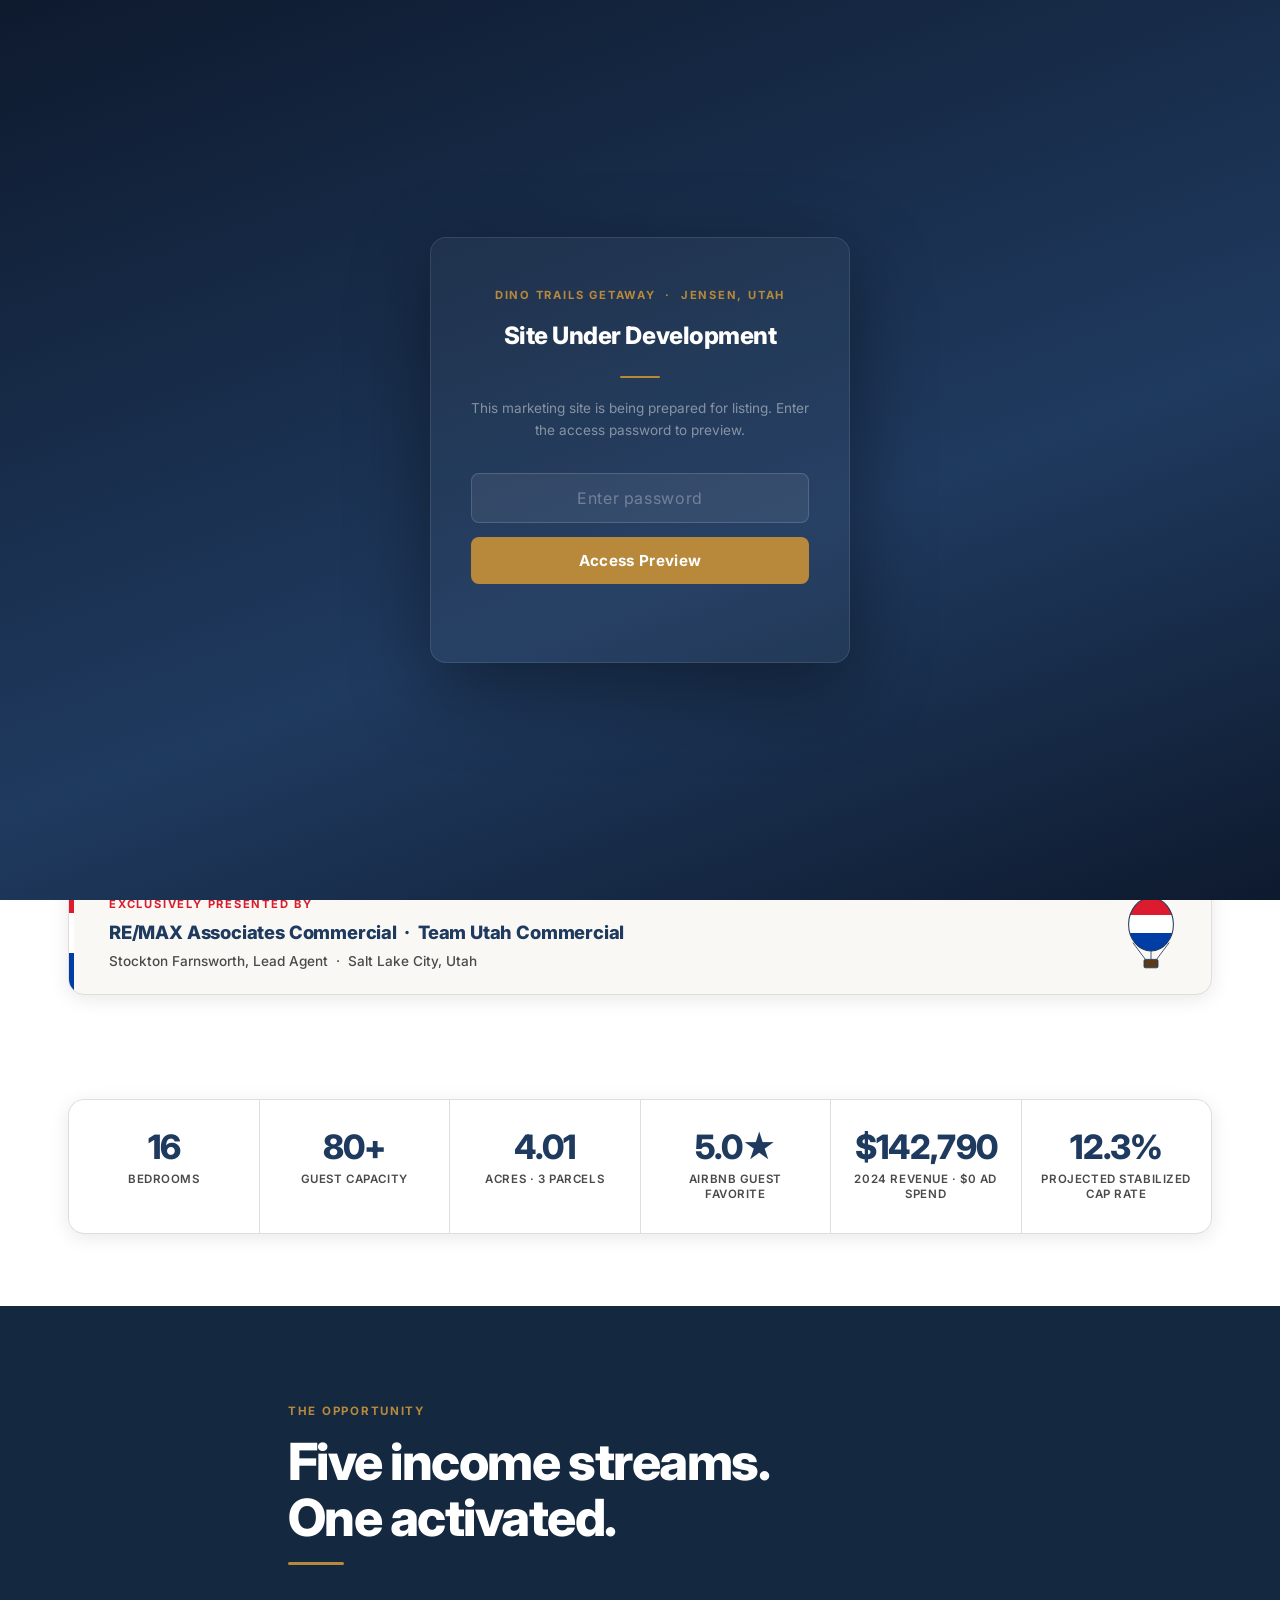
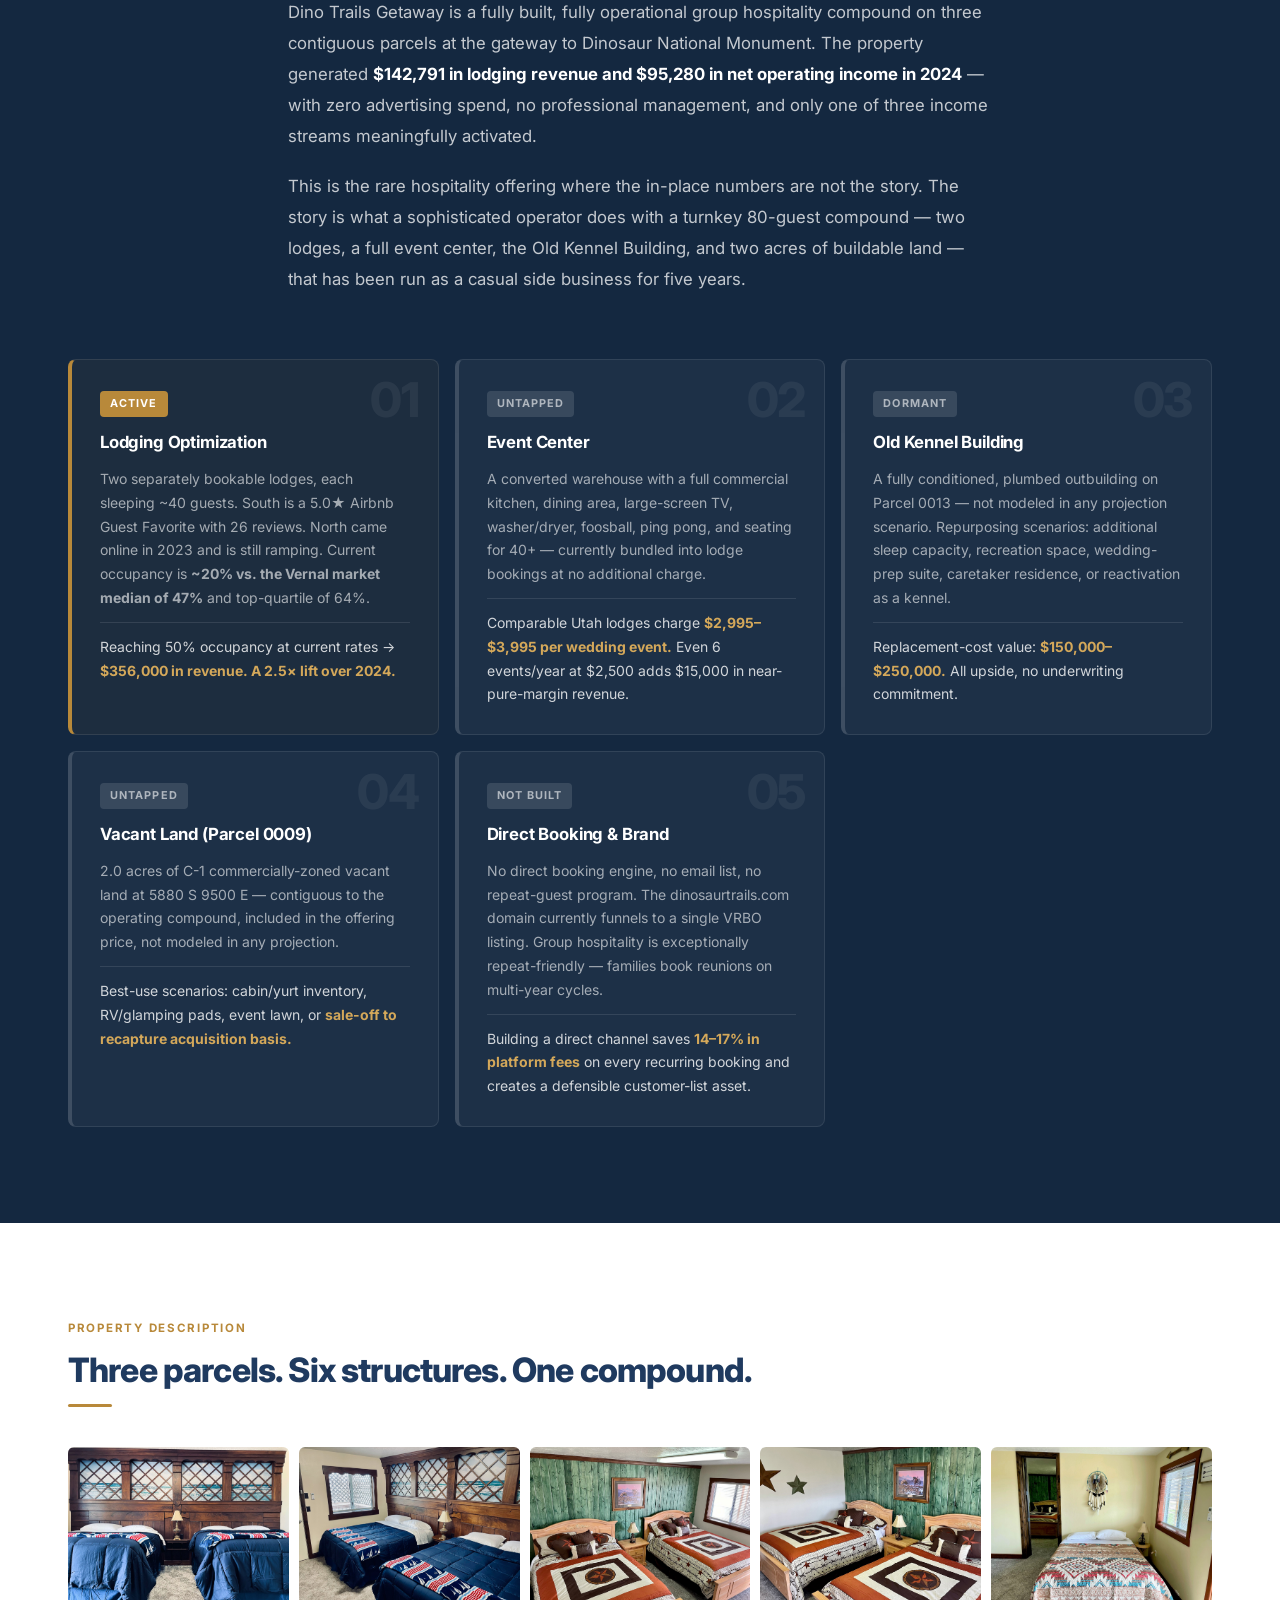
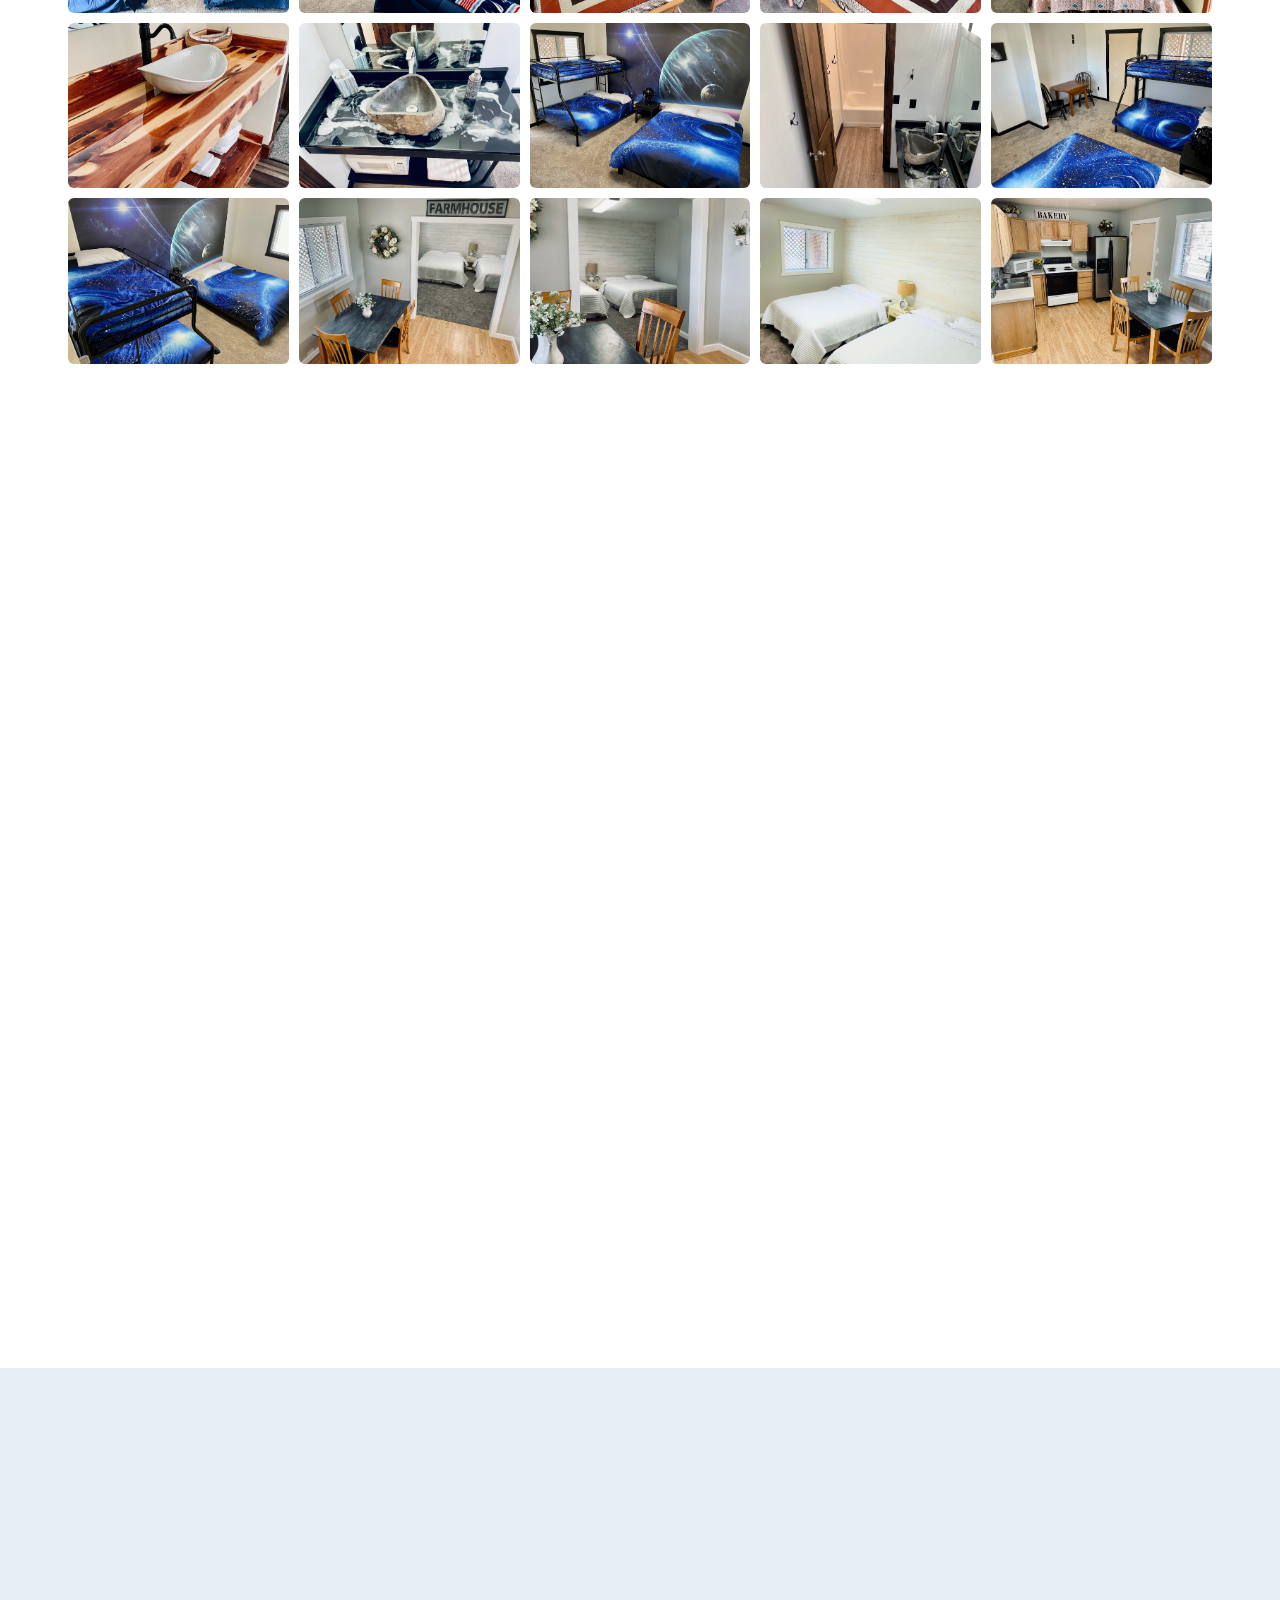
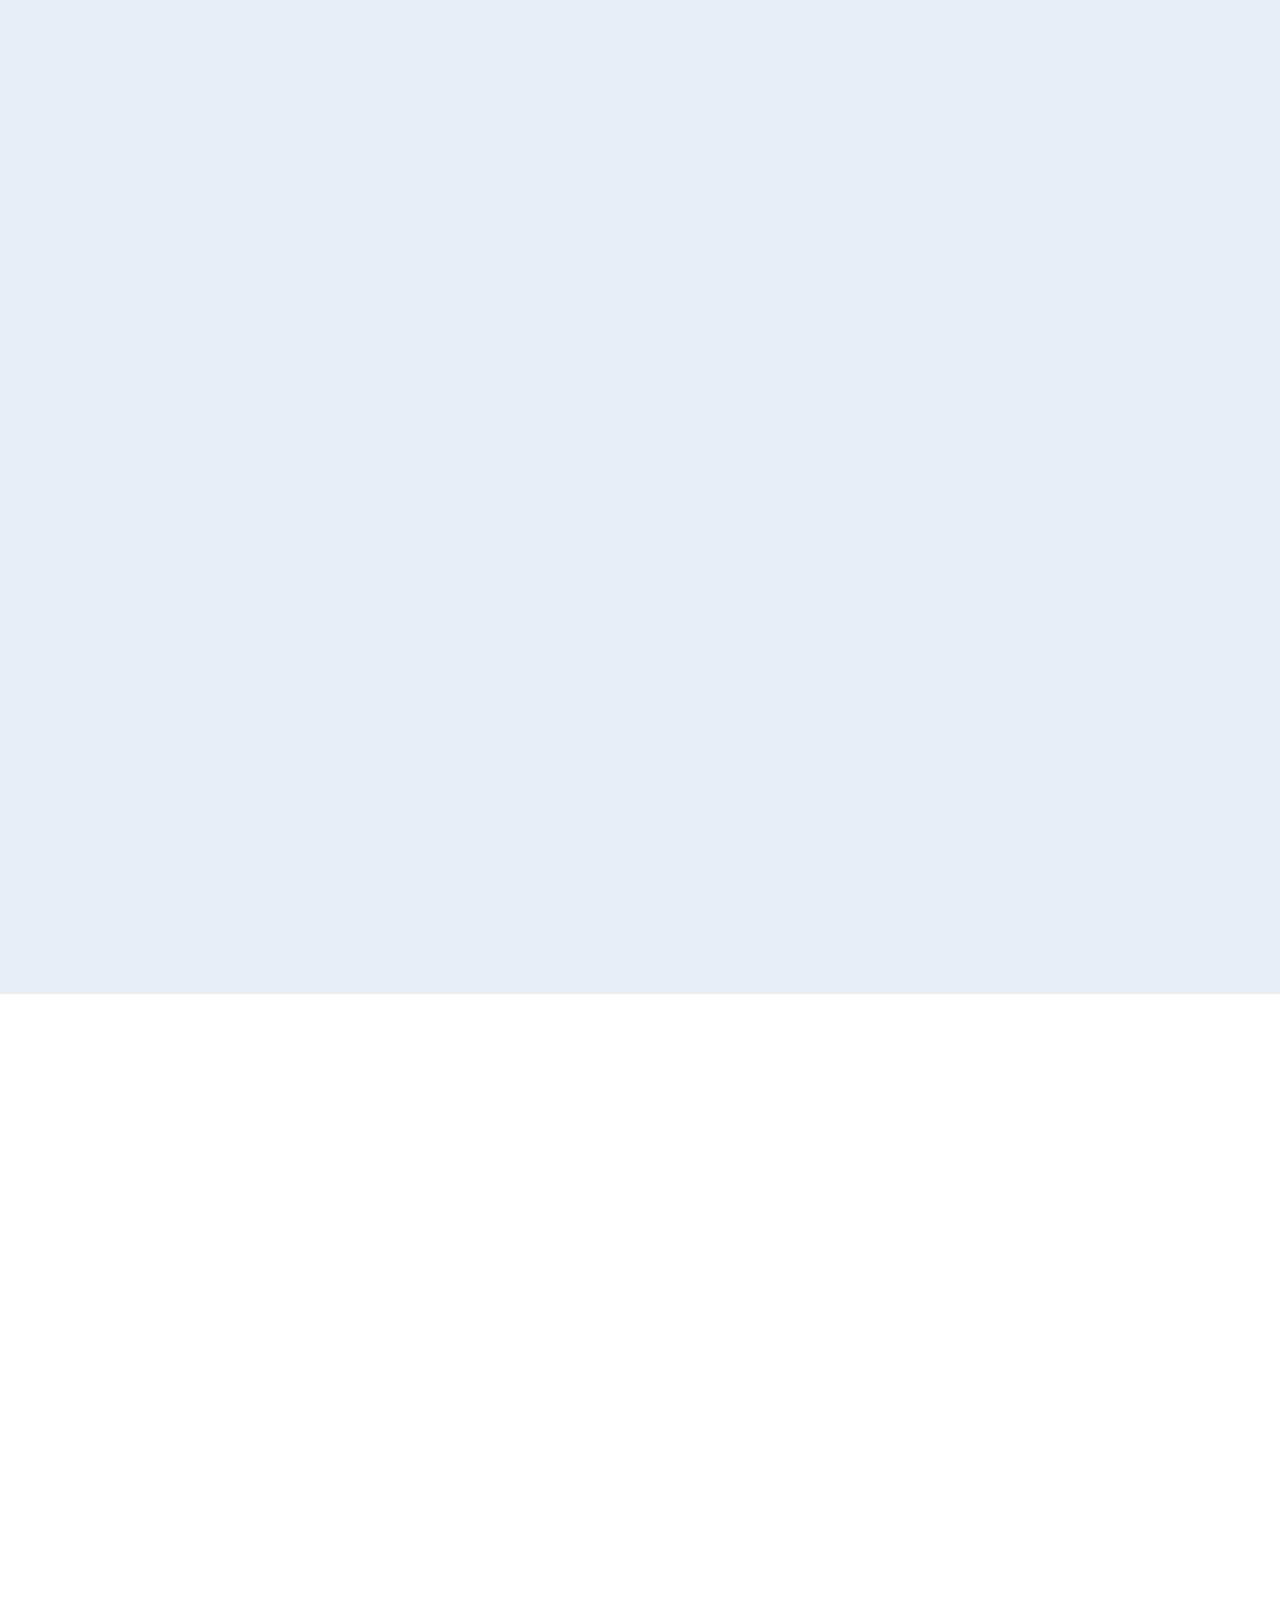
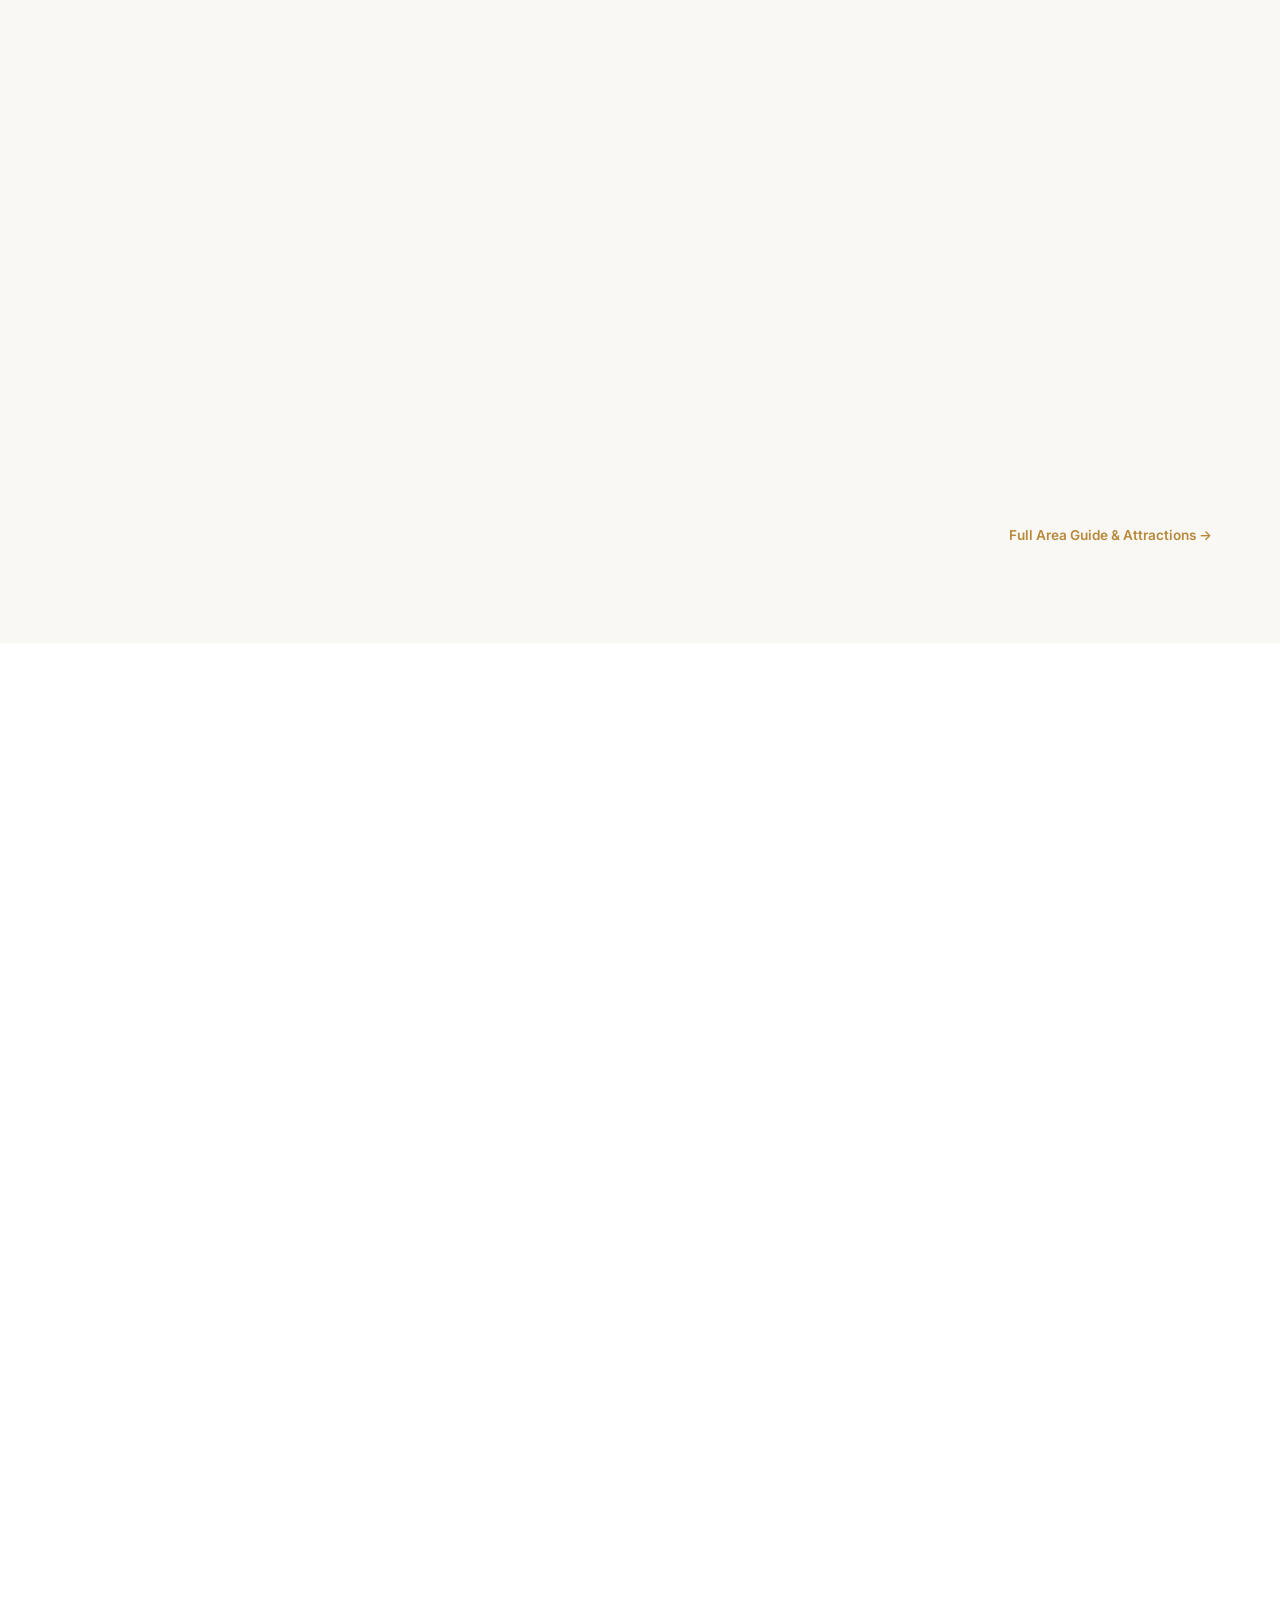
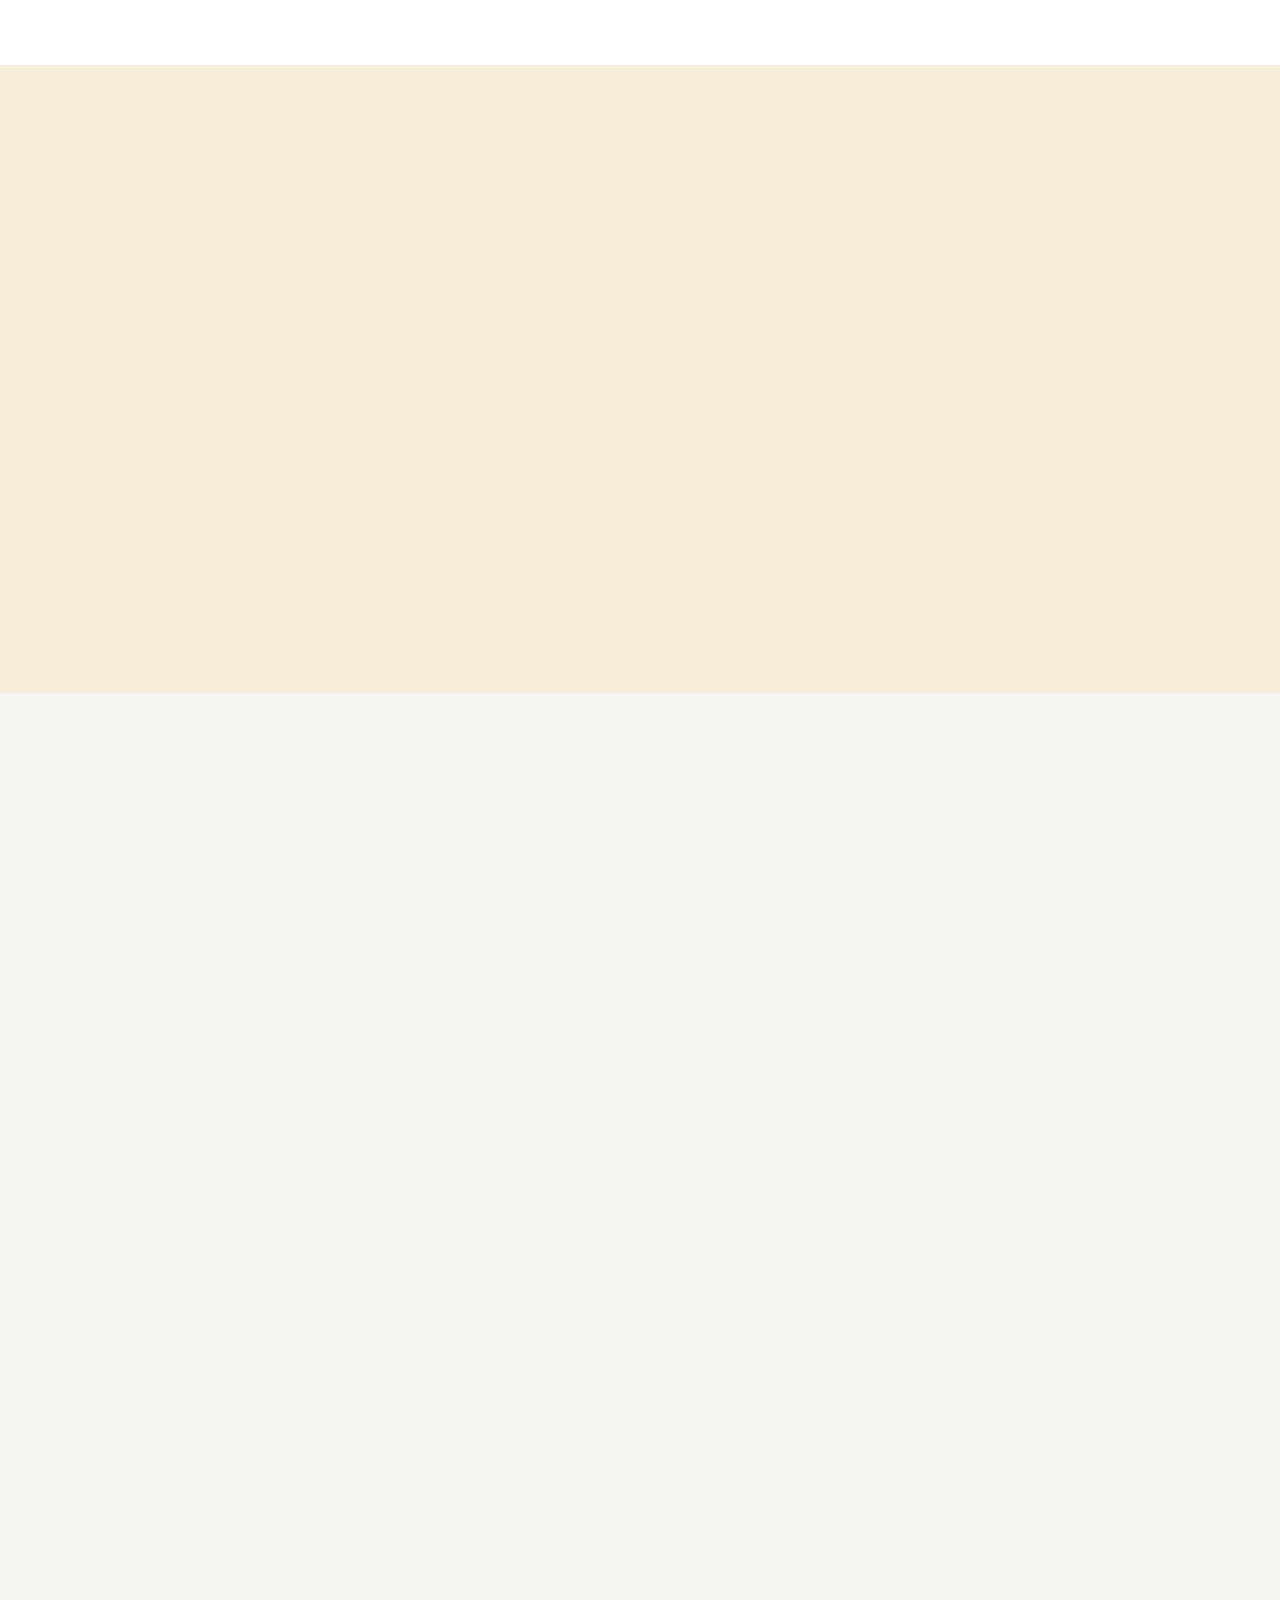
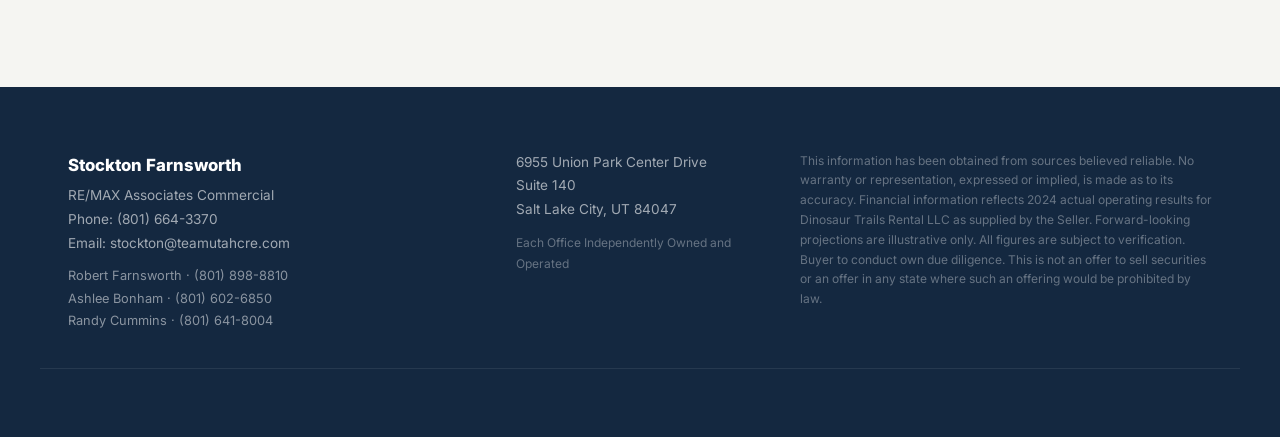
==== commit 882f69bd: "Add area guide and groups pages; expand location section with proximity table and events calendar" ====
--- a/index.html
+++ b/index.html
@@ -46,6 +46,8 @@
         <li><a href="#financials">Financials</a></li>
         <li><a href="#market">Market</a></li>
         <li><a href="#location">Location</a></li>
+        <li><a href="area-guide.html">Area Guide</a></li>
+        <li><a href="groups.html">For Groups</a></li>
         <li><a href="#contact" class="nav-cta">Request Info</a></li>
       </ul>
     </div>
@@ -492,6 +494,139 @@
           </ul>
         </div>
       </div>
+
+      <!-- Proximity table -->
+      <h3 class="subsection-title fade-in">Proximity &mdash; What&rsquo;s Around the Property</h3>
+      <div class="financials-table-wrap fade-in">
+        <table class="financials-table">
+          <thead>
+            <tr>
+              <th>Destination</th>
+              <th style="text-align:left">Distance</th>
+              <th style="text-align:left">Why It Matters</th>
+            </tr>
+          </thead>
+          <tbody>
+            <tr class="proximity-primary">
+              <td>Dinosaur National Monument &mdash; Quarry Visitor Center</td>
+              <td style="text-align:left;color:var(--gold);font-weight:700;">~6 mi</td>
+              <td style="text-align:left;color:var(--text-mid);">315K+ annual visitors. The world&rsquo;s only in-situ Jurassic fossil wall.</td>
+            </tr>
+            <tr class="proximity-primary">
+              <td>Adrift Dinosaur (rafting outfitter)</td>
+              <td style="text-align:left;color:var(--gold);font-weight:700;">0.5 mi</td>
+              <td style="text-align:left;color:var(--text-mid);">Daily Green River trips depart next door.</td>
+            </tr>
+            <tr>
+              <td>Vernal &mdash; full services, dining, groceries</td>
+              <td style="text-align:left;font-weight:600;color:var(--navy);">~12 mi</td>
+              <td style="text-align:left;color:var(--text-mid);">Walmart, hospital, Vernal Brewing Co., regional airport.</td>
+            </tr>
+            <tr>
+              <td>Utah Field House of Natural History</td>
+              <td style="text-align:left;font-weight:600;color:var(--navy);">~13 mi</td>
+              <td style="text-align:left;color:var(--text-mid);">Life-size dinosaur exhibits and the iconic Dinosaur Garden.</td>
+            </tr>
+            <tr>
+              <td>McConkie Ranch Petroglyphs</td>
+              <td style="text-align:left;font-weight:600;color:var(--navy);">~17 mi</td>
+              <td style="text-align:left;color:var(--text-mid);">Crown jewel of Fremont rock art in the American West.</td>
+            </tr>
+            <tr>
+              <td>Steinaker &amp; Red Fleet State Parks</td>
+              <td style="text-align:left;font-weight:600;color:var(--navy);">17&ndash;22 mi</td>
+              <td style="text-align:left;color:var(--text-mid);">Beach swimming, paddleboarding, dinosaur trackway hike.</td>
+            </tr>
+            <tr>
+              <td>Moonshine Arch &amp; Fantasy Canyon</td>
+              <td style="text-align:left;font-weight:600;color:var(--navy);">20&ndash;38 mi</td>
+              <td style="text-align:left;color:var(--text-mid);">Sandstone arches, hoodoos, OHV access. Photographer favorites.</td>
+            </tr>
+            <tr>
+              <td>Flaming Gorge Reservoir</td>
+              <td style="text-align:left;font-weight:600;color:var(--navy);">~52 mi</td>
+              <td style="text-align:left;color:var(--text-mid);">World-class trophy trout fishery. Record 29-lb brown trout.</td>
+            </tr>
+            <tr>
+              <td>Salt Lake City (SLC)</td>
+              <td style="text-align:left;font-weight:600;color:var(--navy);">~177 mi (3 hr)</td>
+              <td style="text-align:left;color:var(--text-mid);">Primary feeder market for weekend and reunion traffic.</td>
+            </tr>
+          </tbody>
+        </table>
+      </div>
+      <p style="text-align:right;margin-top:10px;"><a href="area-guide.html" style="font-size:0.85rem;font-weight:600;color:var(--gold);">Full Area Guide &amp; Attractions &rarr;</a></p>
+    </div>
+  </section>
+
+  <!-- ═══════════════════════════════ EVENTS ═══════════════════════════════════ -->
+  <section id="events" style="background:var(--white);padding:96px 0;">
+    <div class="container">
+      <p class="section-eyebrow fade-in">Annual Events &amp; Demand Calendar</p>
+      <h2 class="section-title fade-in">Six demand-spike weekends per year</h2>
+      <p class="fade-in" style="color:var(--text-mid);max-width:680px;margin-bottom:8px;line-height:1.75;">Vernal hosts a calendar of anchor events that fill lodging for miles around. A sophisticated operator captures these with dynamic pricing software &mdash; weekends that currently clear at flat rates can command a 40&ndash;80% ADR premium.</p>
+      <div class="events-grid fade-in">
+        <div class="event-card">
+          <div class="event-card-header">
+            <div class="event-card-title">Dinosaur Roundup Rodeo</div>
+            <div class="event-card-date">Father&rsquo;s Day weekend &nbsp;&middot;&nbsp; mid-June</div>
+          </div>
+          <div class="event-card-body">
+            <p>PRCA ProRodeo Tour event. Repeatedly nominated as one of the top five large outdoor rodeos in the entire PRCA circuit. Three nights of near-guaranteed sellout demand.</p>
+            <span class="event-card-tag">High Yield</span>
+          </div>
+        </div>
+        <div class="event-card">
+          <div class="event-card-header">
+            <div class="event-card-title">Dinosaurland Freedom Fest</div>
+            <div class="event-card-date">July 4th weekend</div>
+          </div>
+          <div class="event-card-body">
+            <p>5K, parade, vendor market, and fireworks. The largest single-attendance event of the year in the corridor. Families book multi-night stays around it.</p>
+            <span class="event-card-tag">High Yield</span>
+          </div>
+        </div>
+        <div class="event-card">
+          <div class="event-card-header">
+            <div class="event-card-title">Dinah-SOAR Days</div>
+            <div class="event-card-date">Summer &nbsp;&middot;&nbsp; Annual</div>
+          </div>
+          <div class="event-card-body">
+            <p>Hot air balloon festival. Photogenic and naturally paired with the Dinosaurland brand. Strong social-media pull for guests documenting their stay.</p>
+            <span class="event-card-tag">Mid Yield</span>
+          </div>
+        </div>
+        <div class="event-card">
+          <div class="event-card-header">
+            <div class="event-card-title">Outlaw ATV Jam</div>
+            <div class="event-card-date">Summer &nbsp;&middot;&nbsp; Annual</div>
+          </div>
+          <div class="event-card-body">
+            <p>OHV event drawing rider groups statewide. Dino Trails has compound space for rigs and trailers that no Vernal hotel can match &mdash; ideal single-call group fill.</p>
+            <span class="event-card-tag">Group Driver</span>
+          </div>
+        </div>
+        <div class="event-card">
+          <div class="event-card-header">
+            <div class="event-card-title">Phenomencon</div>
+            <div class="event-card-date">Annual &nbsp;&middot;&nbsp; Date varies</div>
+          </div>
+          <div class="event-card-body">
+            <p>UFO and paranormal-themed festival. A niche but highly loyal audience. Vernal leans into its &ldquo;UFOs, dinosaur bones, ghosts&rdquo; identity per Visit Utah branding.</p>
+            <span class="event-card-tag">Niche Enthusiast</span>
+          </div>
+        </div>
+        <div class="event-card">
+          <div class="event-card-header">
+            <div class="event-card-title">Basin Ag Expo &amp; Rock Rally</div>
+            <div class="event-card-date">Spring &amp; Summer</div>
+          </div>
+          <div class="event-card-body">
+            <p>Smaller regional events &mdash; each a weekend booking opportunity that an operator with dynamic pricing captures automatically at premium rates.</p>
+            <span class="event-card-tag">Weekend Lift</span>
+          </div>
+        </div>
+      </div>
     </div>
   </section>
 
@@ -519,7 +654,7 @@
         <div class="contact-form-wrap fade-in">
           <p class="contact-intro">Submit the form below. Due diligence materials (full P&amp;L, Airbnb dashboard exports, tax records, underwriting model) are available upon executed CA.</p>
           <!-- Formspree: replace REPLACE_WITH_YOUR_ID with your form ID after Formspree setup -->
-          <form class="contact-form" action="https://formspree.io/f/REPLACE_WITH_YOUR_ID" method="POST">
+          <form class="contact-form" action="https://formspree.io/f/mdabnzer" method="POST">
             <div class="form-row">
               <div class="form-group">
                 <label for="name">Full Name</label>
--- a/css/styles.css
+++ b/css/styles.css
@@ -1039,3 +1039,316 @@
 /* ── FADE IN ── */
 .fade-in { opacity: 0; transform: translateY(20px); transition: opacity 0.55s ease, transform 0.55s ease; }
 .fade-in.visible { opacity: 1; transform: none; }
+
+/* ══════════════════════════════════════════════════════════════
+   SUB-PAGE COMPONENTS (area-guide.html, groups.html)
+══════════════════════════════════════════════════════════════ */
+
+/* ── PAGE HERO ── */
+.page-hero {
+  background: linear-gradient(135deg, var(--navy-dark) 0%, var(--navy) 60%, var(--navy-mid) 100%);
+  padding: 130px 0 90px;
+  text-align: center;
+  color: var(--white);
+  position: relative;
+  overflow: hidden;
+}
+.page-hero::before {
+  content: '';
+  position: absolute;
+  top: -20%;
+  left: 50%;
+  transform: translateX(-50%);
+  width: 700px;
+  height: 700px;
+  background: radial-gradient(circle, rgba(184,137,58,0.08) 0%, transparent 65%);
+  pointer-events: none;
+}
+.page-hero::after {
+  content: '';
+  position: absolute;
+  bottom: 0; left: 0; right: 0;
+  height: 60px;
+  background: linear-gradient(to bottom, transparent, var(--white));
+}
+body.has-banner .page-hero { padding-top: 168px; }
+.page-hero-eyebrow {
+  display: block;
+  font-size: 0.72rem;
+  font-weight: 700;
+  letter-spacing: 0.18em;
+  text-transform: uppercase;
+  color: var(--gold-light);
+  margin-bottom: 16px;
+}
+.page-hero h1 {
+  font-size: clamp(2rem, 5vw, 3.6rem);
+  font-weight: 800;
+  letter-spacing: -0.03em;
+  line-height: 1.1;
+  margin-bottom: 20px;
+  color: var(--white);
+}
+.page-hero-sub {
+  font-size: clamp(0.92rem, 2vw, 1.1rem);
+  color: rgba(255,255,255,0.7);
+  max-width: 620px;
+  margin: 0 auto;
+  line-height: 1.65;
+  position: relative;
+  z-index: 1;
+}
+.page-hero .container { position: relative; z-index: 1; }
+
+/* ── PAGE SECTIONS ── */
+.page-section     { padding: 80px 0; background: var(--white); }
+.page-section-alt { padding: 80px 0; background: var(--off-white); }
+.page-section-navy{ padding: 80px 0; background: var(--navy-dark); }
+
+/* ── NAV ACTIVE STATE ── */
+.nav-links .nav-active { color: var(--gold) !important; }
+
+/* ── PROXIMITY TABLE MODIFIERS ── */
+.proximity-primary td { background: rgba(184,137,58,0.05) !important; }
+.proximity-primary td:first-child { color: var(--gold) !important; font-weight: 700 !important; }
+
+/* ── ATTRACTION CARDS ── */
+.attraction-category-label {
+  display: inline-block;
+  font-size: 0.72rem;
+  font-weight: 700;
+  letter-spacing: 0.14em;
+  text-transform: uppercase;
+  color: var(--gold);
+  border-bottom: 2px solid var(--gold);
+  padding-bottom: 6px;
+  margin-bottom: 20px;
+}
+.attractions-grid {
+  display: grid;
+  grid-template-columns: repeat(auto-fill, minmax(270px, 1fr));
+  gap: 18px;
+  margin-bottom: 16px;
+}
+.attraction-card {
+  background: var(--white);
+  border: 1px solid var(--border);
+  border-radius: var(--radius-lg);
+  padding: 22px 24px;
+  transition: box-shadow 0.2s, transform 0.2s;
+}
+.attraction-card:hover { box-shadow: var(--shadow); transform: translateY(-2px); }
+.attraction-card-header {
+  display: flex;
+  justify-content: space-between;
+  align-items: flex-start;
+  gap: 12px;
+  margin-bottom: 10px;
+}
+.attraction-name  { font-size: 0.97rem; font-weight: 700; color: var(--navy); line-height: 1.3; }
+.attraction-distance {
+  background: var(--gold-pale);
+  color: var(--gold);
+  font-size: 0.68rem;
+  font-weight: 700;
+  padding: 3px 9px;
+  border-radius: 4px;
+  white-space: nowrap;
+  flex-shrink: 0;
+}
+.attraction-desc { font-size: 0.875rem; color: var(--text-mid); line-height: 1.6; }
+
+/* ── EVENT CARDS ── */
+.events-grid {
+  display: grid;
+  grid-template-columns: repeat(auto-fill, minmax(236px, 1fr));
+  gap: 18px;
+  margin-top: 36px;
+}
+.event-card {
+  border: 1px solid var(--border);
+  border-radius: var(--radius-lg);
+  overflow: hidden;
+  transition: box-shadow 0.2s, transform 0.2s;
+}
+.event-card:hover { box-shadow: var(--shadow); transform: translateY(-2px); }
+.event-card-header { background: var(--navy); padding: 18px 22px; }
+.event-card-title  { font-size: 0.95rem; font-weight: 700; color: var(--white); margin-bottom: 4px; }
+.event-card-date   { font-size: 0.78rem; color: var(--gold-light); }
+.event-card-body   { padding: 18px 22px; background: var(--white); }
+.event-card-body p { font-size: 0.875rem; color: var(--text-mid); line-height: 1.6; }
+.event-card-tag {
+  display: inline-block;
+  margin-top: 12px;
+  font-size: 0.65rem;
+  font-weight: 700;
+  letter-spacing: 0.1em;
+  text-transform: uppercase;
+  color: var(--gold);
+  background: var(--gold-pale);
+  padding: 3px 9px;
+  border-radius: 4px;
+}
+
+/* ── SEASON CARDS ── */
+.season-grid {
+  display: grid;
+  grid-template-columns: repeat(auto-fill, minmax(218px, 1fr));
+  gap: 18px;
+  margin-top: 36px;
+}
+.season-card { border-radius: var(--radius-lg); padding: 28px; border: 1px solid var(--border); }
+.season-card.peak     { background: var(--navy); border-color: transparent; }
+.season-card.shoulder { background: var(--bg-navy); }
+.season-card.offpeak  { background: var(--off-white); }
+.season-label {
+  display: block;
+  font-size: 0.65rem;
+  font-weight: 700;
+  letter-spacing: 0.16em;
+  text-transform: uppercase;
+  color: var(--gold);
+  margin-bottom: 6px;
+}
+.season-name { font-size: 1.05rem; font-weight: 800; margin-bottom: 10px; line-height: 1.3; }
+.season-card.peak .season-name { color: var(--white); }
+.season-card.shoulder .season-name,
+.season-card.offpeak .season-name { color: var(--navy); }
+.season-profile { font-size: 0.8rem; font-weight: 600; margin-bottom: 10px; }
+.season-card.peak .season-profile { color: rgba(255,255,255,0.65); }
+.season-card.shoulder .season-profile,
+.season-card.offpeak .season-profile { color: var(--text-mid); }
+.season-hooks { font-size: 0.82rem; line-height: 1.65; list-style: none; display: flex; flex-direction: column; gap: 5px; }
+.season-hooks li { padding-left: 16px; position: relative; }
+.season-hooks li::before { content: '→'; position: absolute; left: 0; font-weight: 700; }
+.season-card.peak .season-hooks li       { color: rgba(255,255,255,0.65); }
+.season-card.peak .season-hooks li::before { color: var(--gold-light); }
+.season-card.shoulder .season-hooks li,
+.season-card.offpeak  .season-hooks li   { color: var(--text-mid); }
+.season-card.shoulder .season-hooks li::before,
+.season-card.offpeak  .season-hooks li::before { color: var(--gold); }
+
+/* ── SEGMENT CARDS (groups page) ── */
+.segments-grid {
+  display: grid;
+  grid-template-columns: repeat(auto-fill, minmax(270px, 1fr));
+  gap: 18px;
+  margin-top: 40px;
+}
+.segment-card {
+  background: var(--white);
+  border: 1px solid var(--border);
+  border-radius: var(--radius-lg);
+  padding: 26px;
+  transition: box-shadow 0.2s, transform 0.2s;
+}
+.segment-card:hover { box-shadow: var(--shadow); transform: translateY(-2px); }
+.segment-icon  { font-size: 2rem; margin-bottom: 12px; display: block; line-height: 1; }
+.segment-name  { font-size: 1rem; font-weight: 700; color: var(--navy); margin-bottom: 8px; }
+.segment-hook  { font-size: 0.875rem; color: var(--text-mid); line-height: 1.6; margin-bottom: 14px; }
+.segment-tag {
+  display: inline-block;
+  font-size: 0.65rem;
+  font-weight: 700;
+  letter-spacing: 0.1em;
+  text-transform: uppercase;
+  color: var(--gold);
+  background: var(--gold-pale);
+  padding: 3px 9px;
+  border-radius: 4px;
+}
+
+/* ── GROUP STATS STRIP ── */
+.group-stats {
+  display: grid;
+  grid-template-columns: repeat(2, 1fr);
+  gap: 1px;
+  background: var(--border);
+  border-radius: var(--radius-lg);
+  border: 1px solid var(--border);
+  overflow: hidden;
+  margin: 56px 0;
+  box-shadow: var(--shadow);
+}
+@media (min-width: 640px)  { .group-stats { grid-template-columns: repeat(3, 1fr); } }
+@media (min-width: 1024px) { .group-stats { grid-template-columns: repeat(6, 1fr); } }
+.group-stat { text-align: center; background: var(--navy-dark); padding: 28px 14px; }
+.group-stat-value {
+  font-size: clamp(1.5rem, 3vw, 2.2rem);
+  font-weight: 800;
+  color: var(--gold-light);
+  letter-spacing: -0.03em;
+  line-height: 1;
+  margin-bottom: 8px;
+}
+.group-stat-label {
+  font-size: 0.68rem;
+  color: rgba(255,255,255,0.6);
+  font-weight: 600;
+  letter-spacing: 0.05em;
+  text-transform: uppercase;
+  line-height: 1.4;
+}
+
+/* ── CTA STRIP ── */
+.cta-strip {
+  background: var(--gold-pale);
+  border: 1.5px solid rgba(184,137,58,0.4);
+  border-radius: var(--radius-lg);
+  padding: 48px 40px;
+  text-align: center;
+  margin: 60px 0 0;
+}
+.cta-strip h3 {
+  font-size: clamp(1.3rem, 3vw, 1.8rem);
+  font-weight: 800;
+  color: var(--navy);
+  letter-spacing: -0.02em;
+  margin-bottom: 14px;
+}
+.cta-strip p {
+  color: var(--text-mid);
+  margin-bottom: 28px;
+  max-width: 560px;
+  margin-left: auto;
+  margin-right: auto;
+  font-size: 0.95rem;
+  line-height: 1.7;
+}
+.cta-strip .btn { background: var(--navy); color: var(--white); }
+.cta-strip .btn:hover { background: var(--navy-mid); transform: translateY(-2px); box-shadow: 0 6px 24px rgba(31,58,95,0.3); }
+
+/* ── DNM STAT TILES (area guide) ── */
+.dnm-stats {
+  display: grid;
+  grid-template-columns: repeat(auto-fill, minmax(200px, 1fr));
+  gap: 16px;
+  margin: 36px 0;
+}
+.dnm-stat {
+  background: rgba(255,255,255,0.06);
+  border: 1px solid rgba(255,255,255,0.1);
+  border-radius: var(--radius);
+  padding: 24px 20px;
+  text-align: center;
+}
+.dnm-stat-value {
+  font-size: clamp(1.6rem, 3vw, 2.2rem);
+  font-weight: 800;
+  color: var(--gold-light);
+  letter-spacing: -0.03em;
+  line-height: 1;
+  margin-bottom: 8px;
+}
+.dnm-stat-label { font-size: 0.78rem; color: rgba(255,255,255,0.65); font-weight: 500; line-height: 1.4; }
+
+/* ── HIGHLIGHT BOX ── */
+.highlight-box {
+  background: rgba(184,137,58,0.07);
+  border-left: 4px solid var(--gold);
+  border-radius: 0 var(--radius) var(--radius) 0;
+  padding: 20px 24px;
+  margin: 24px 0;
+}
+.highlight-box p { font-size: 0.95rem; color: var(--text-mid); line-height: 1.75; margin: 0; }
+.highlight-box p strong { color: var(--navy); }
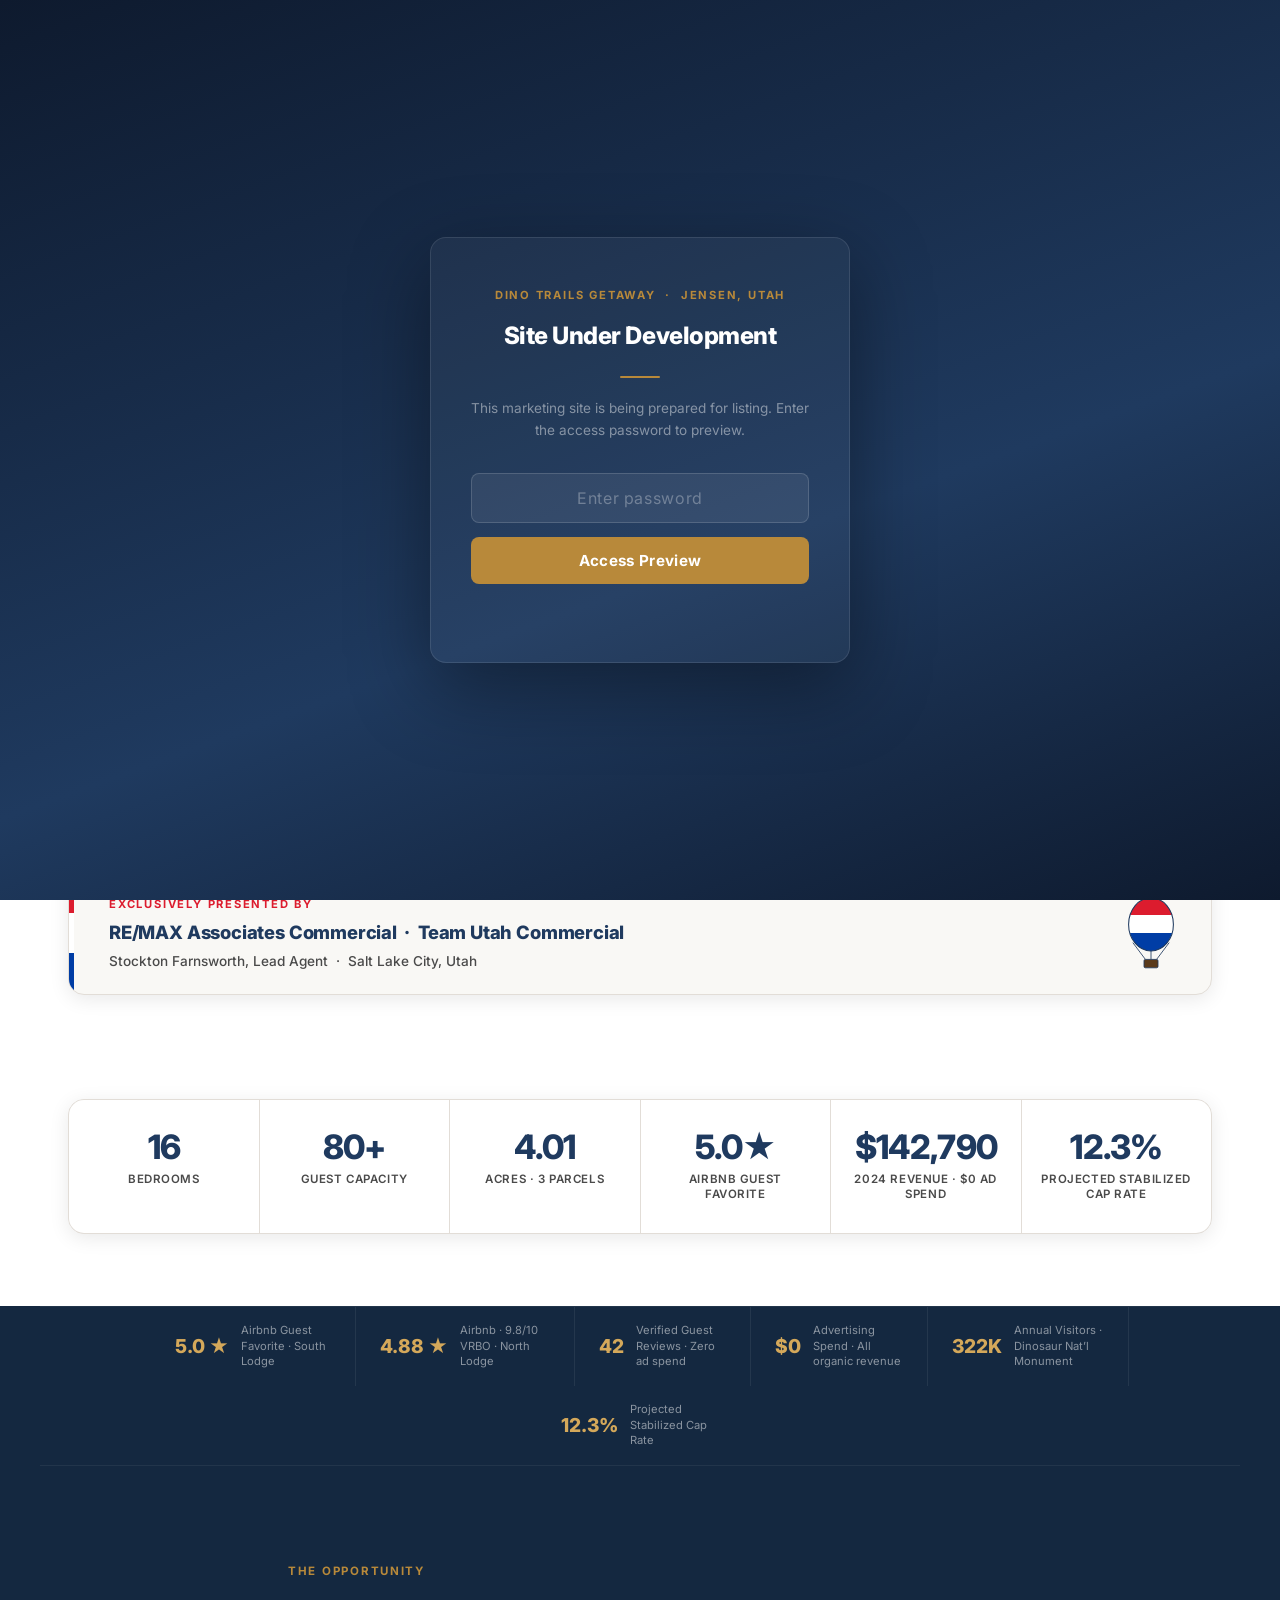
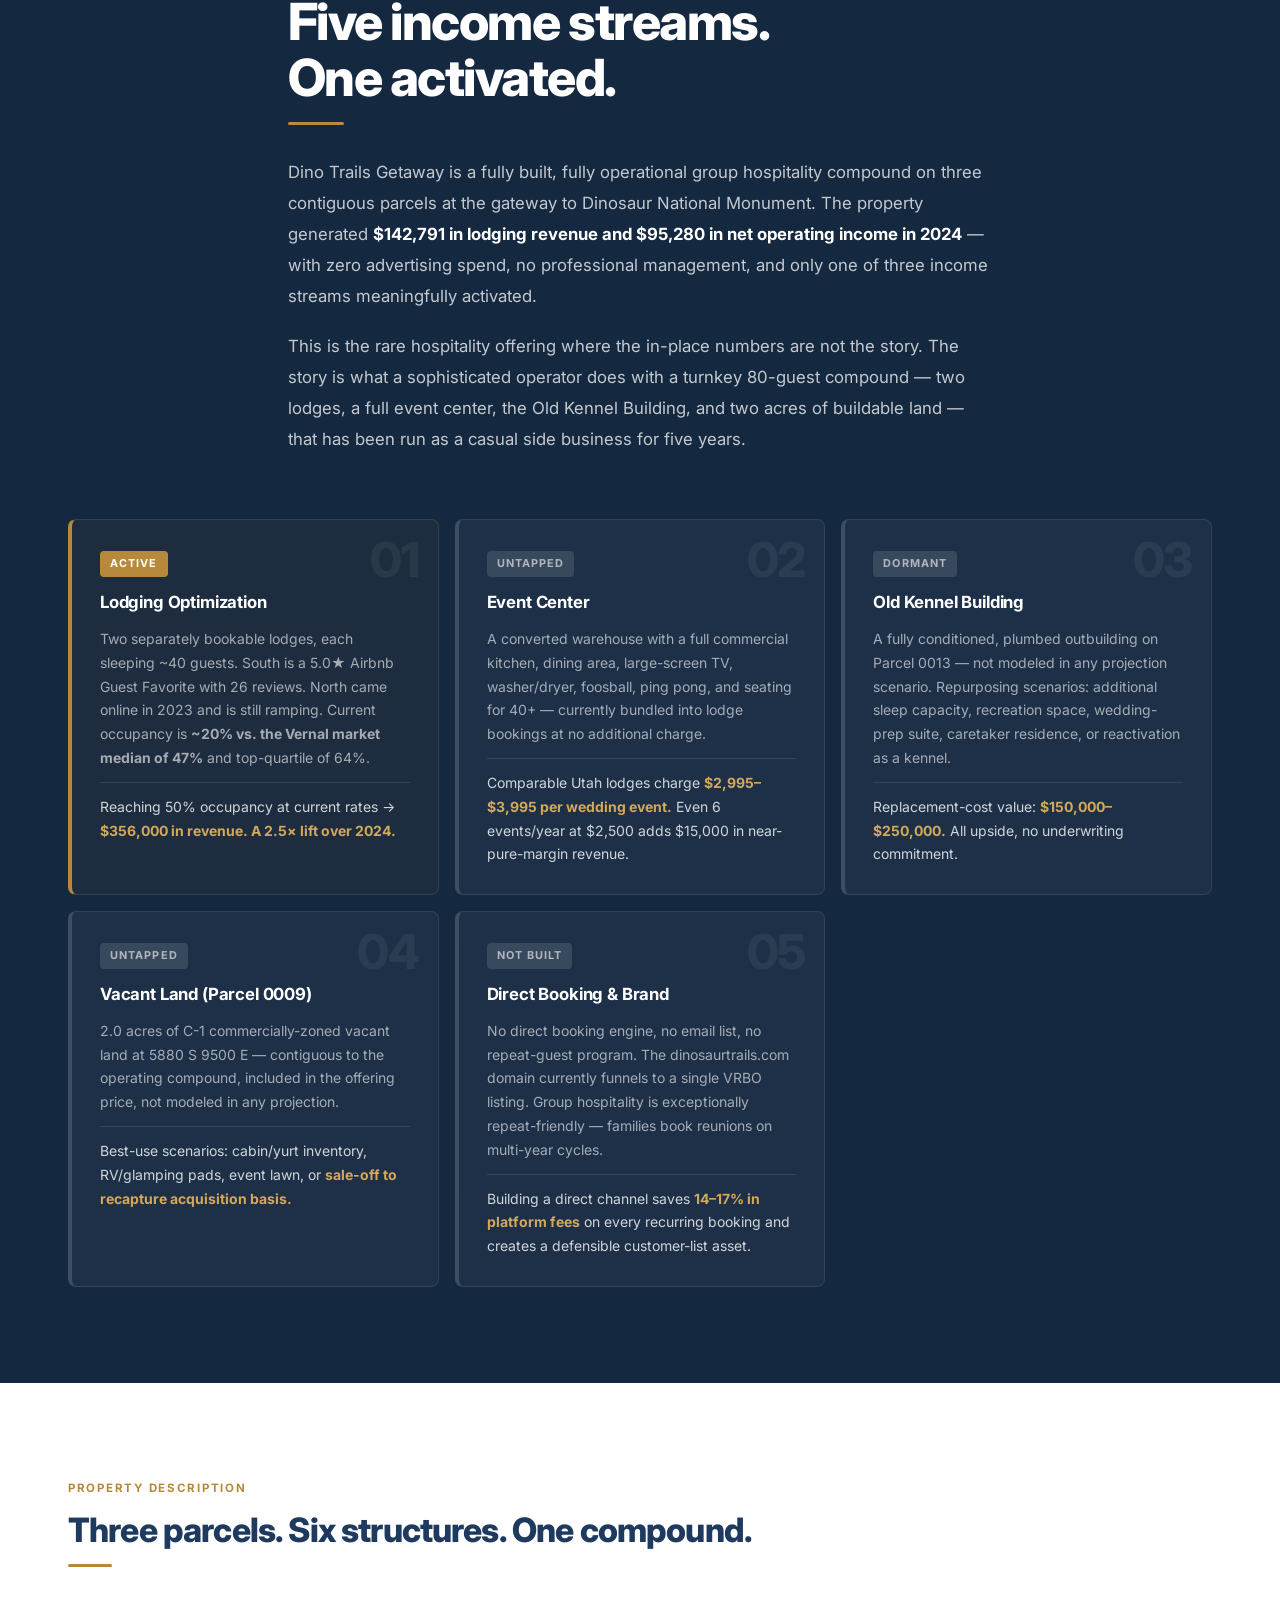
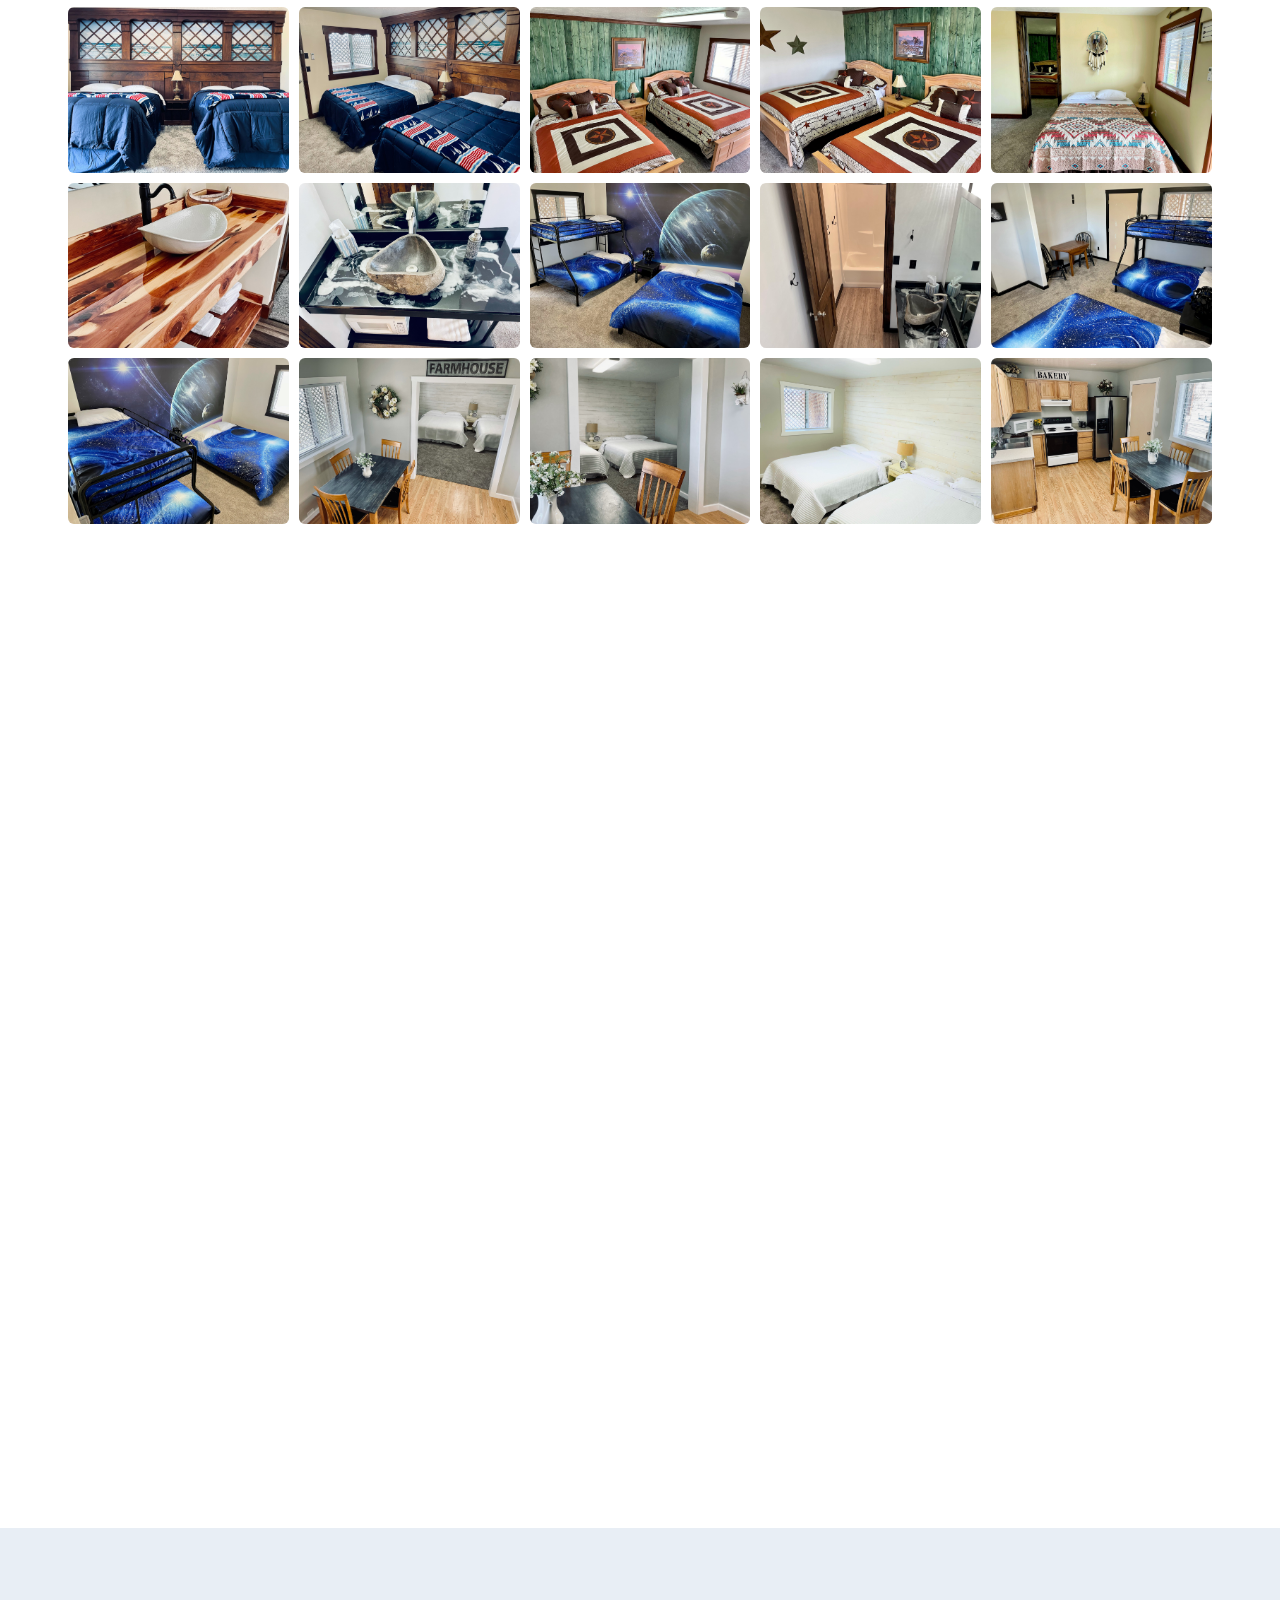
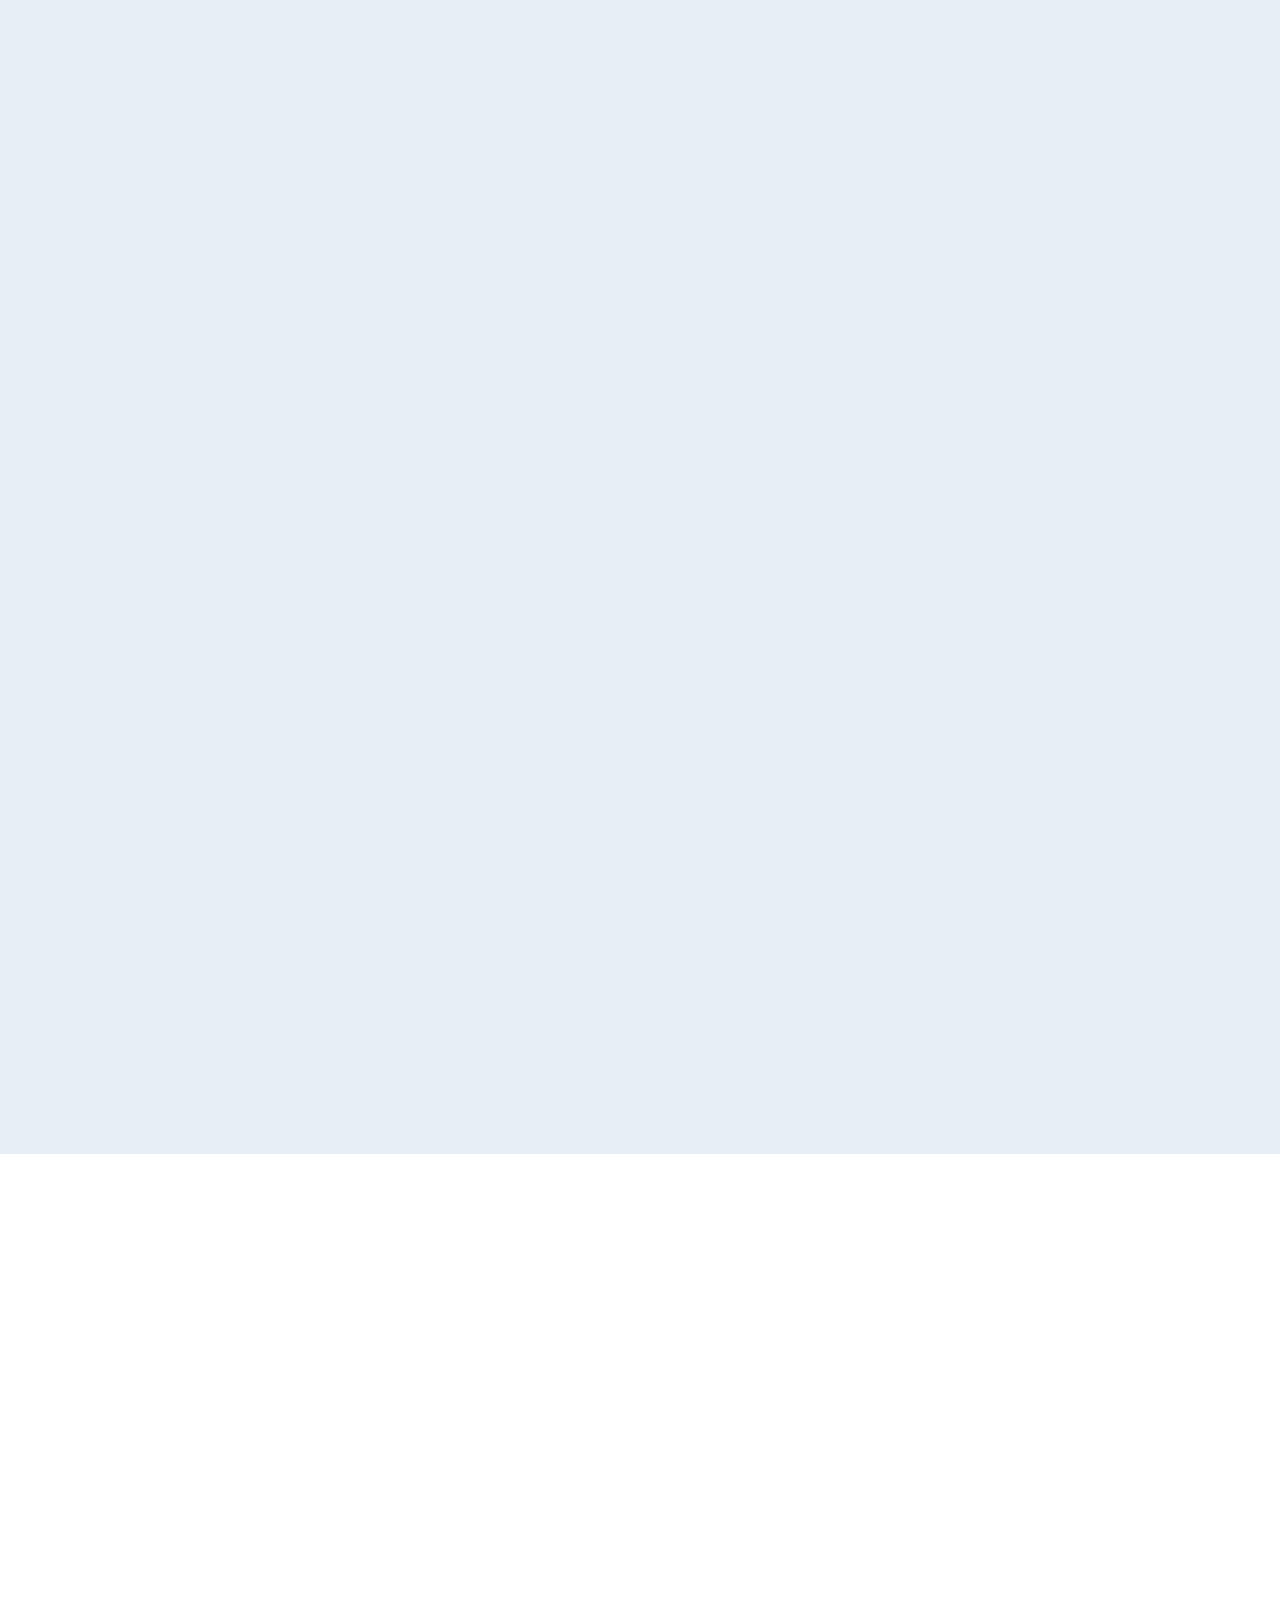
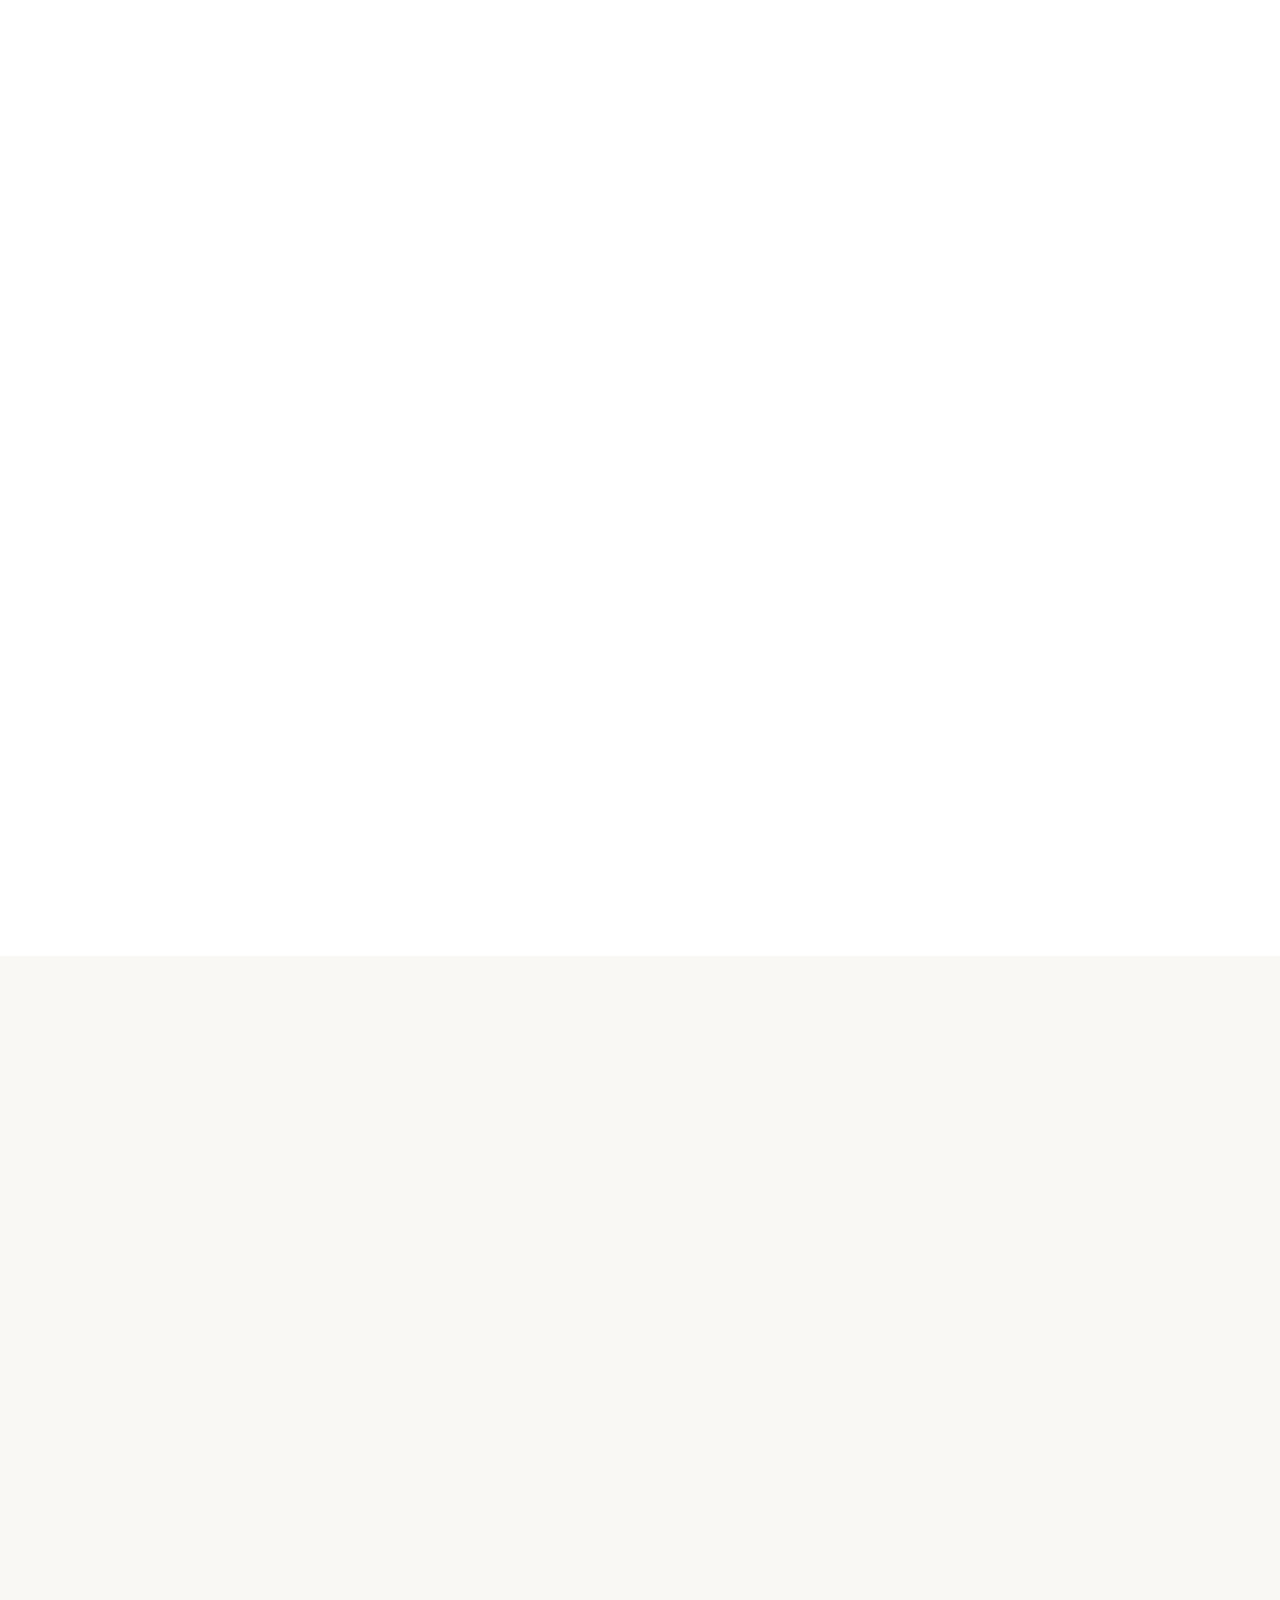
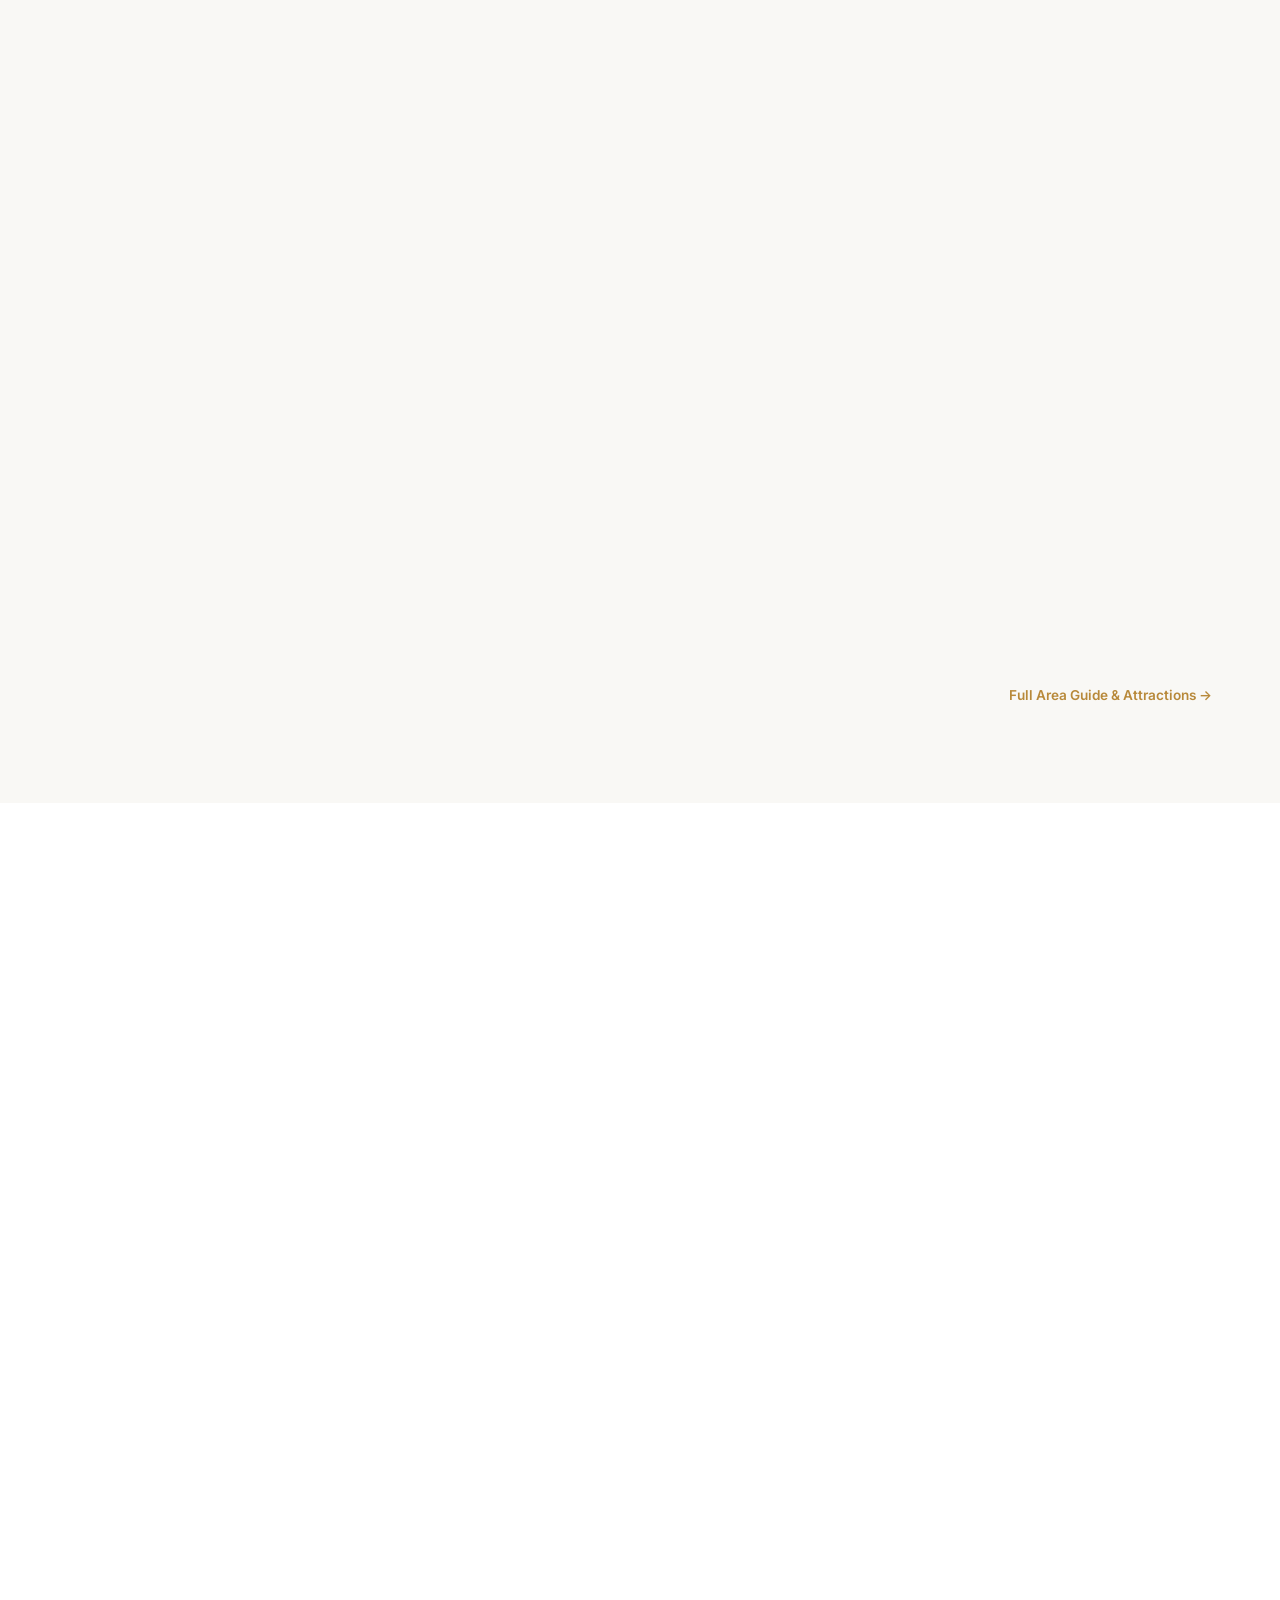
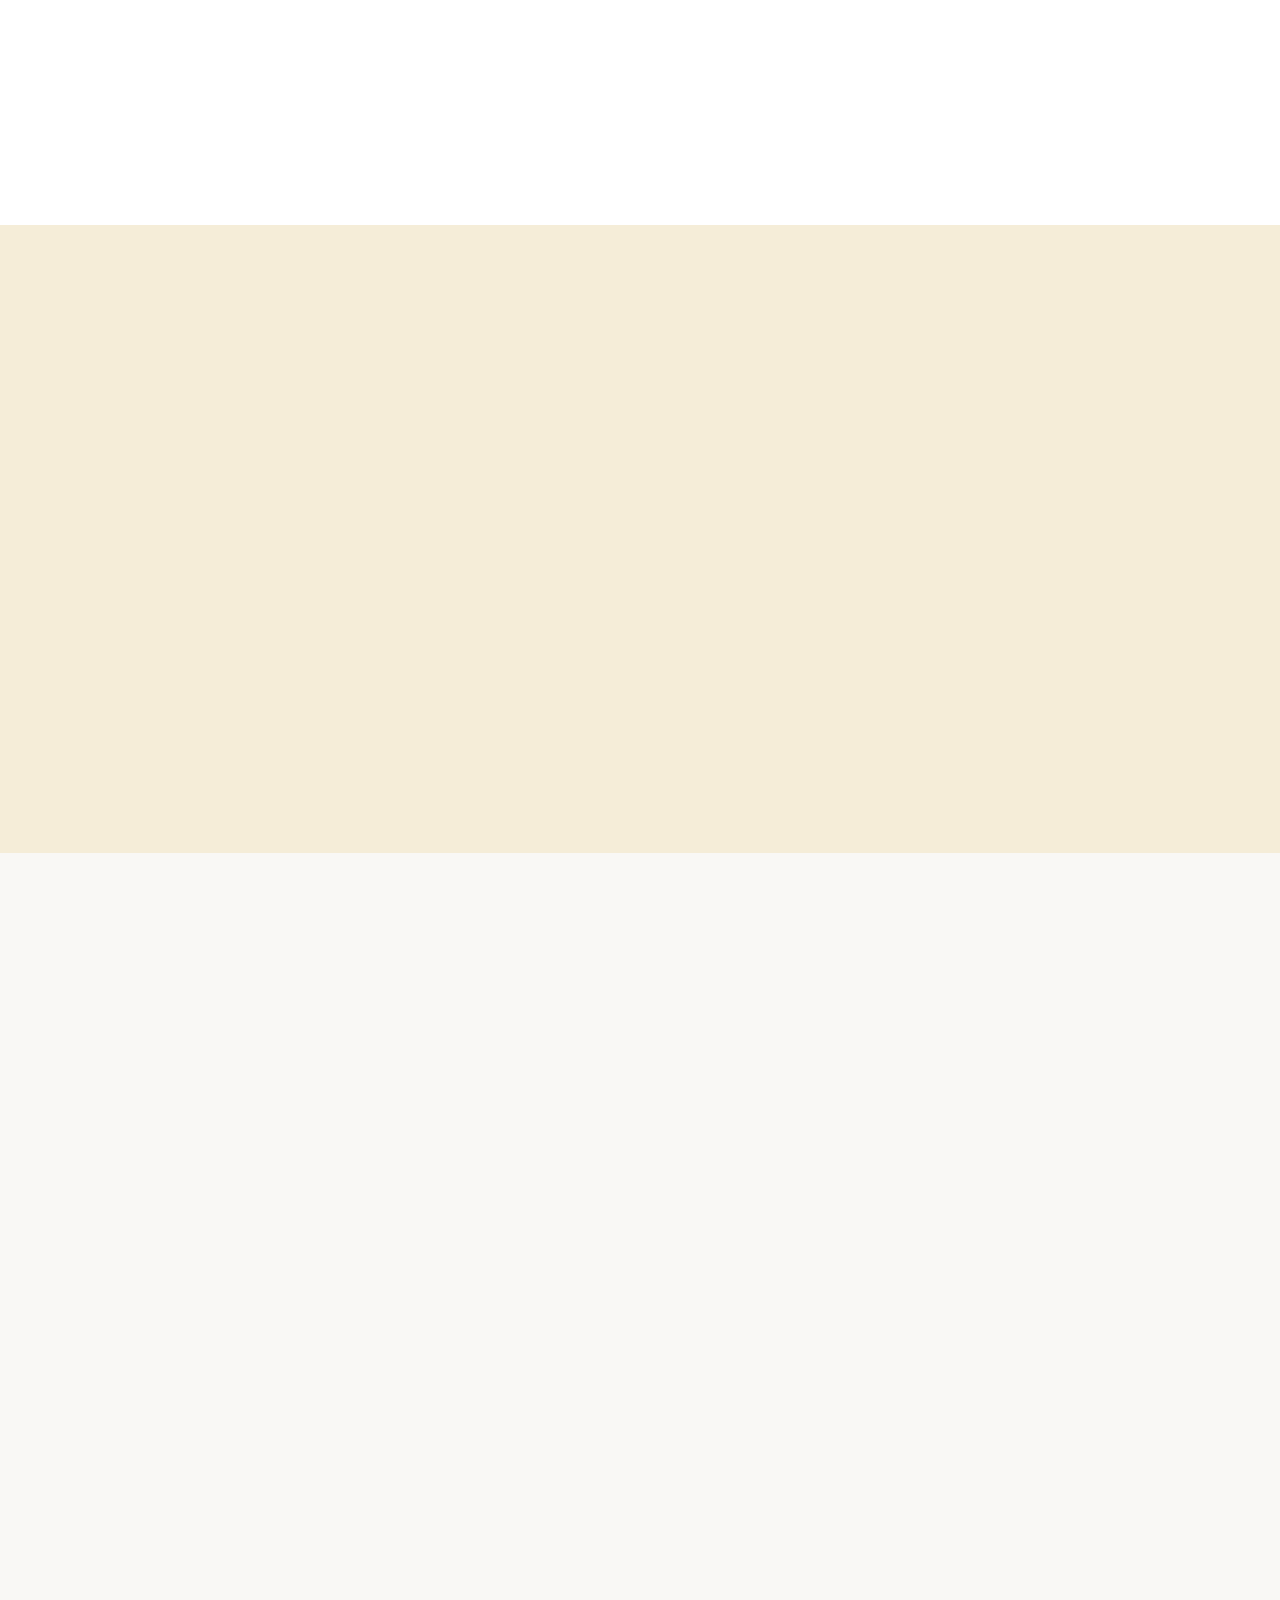
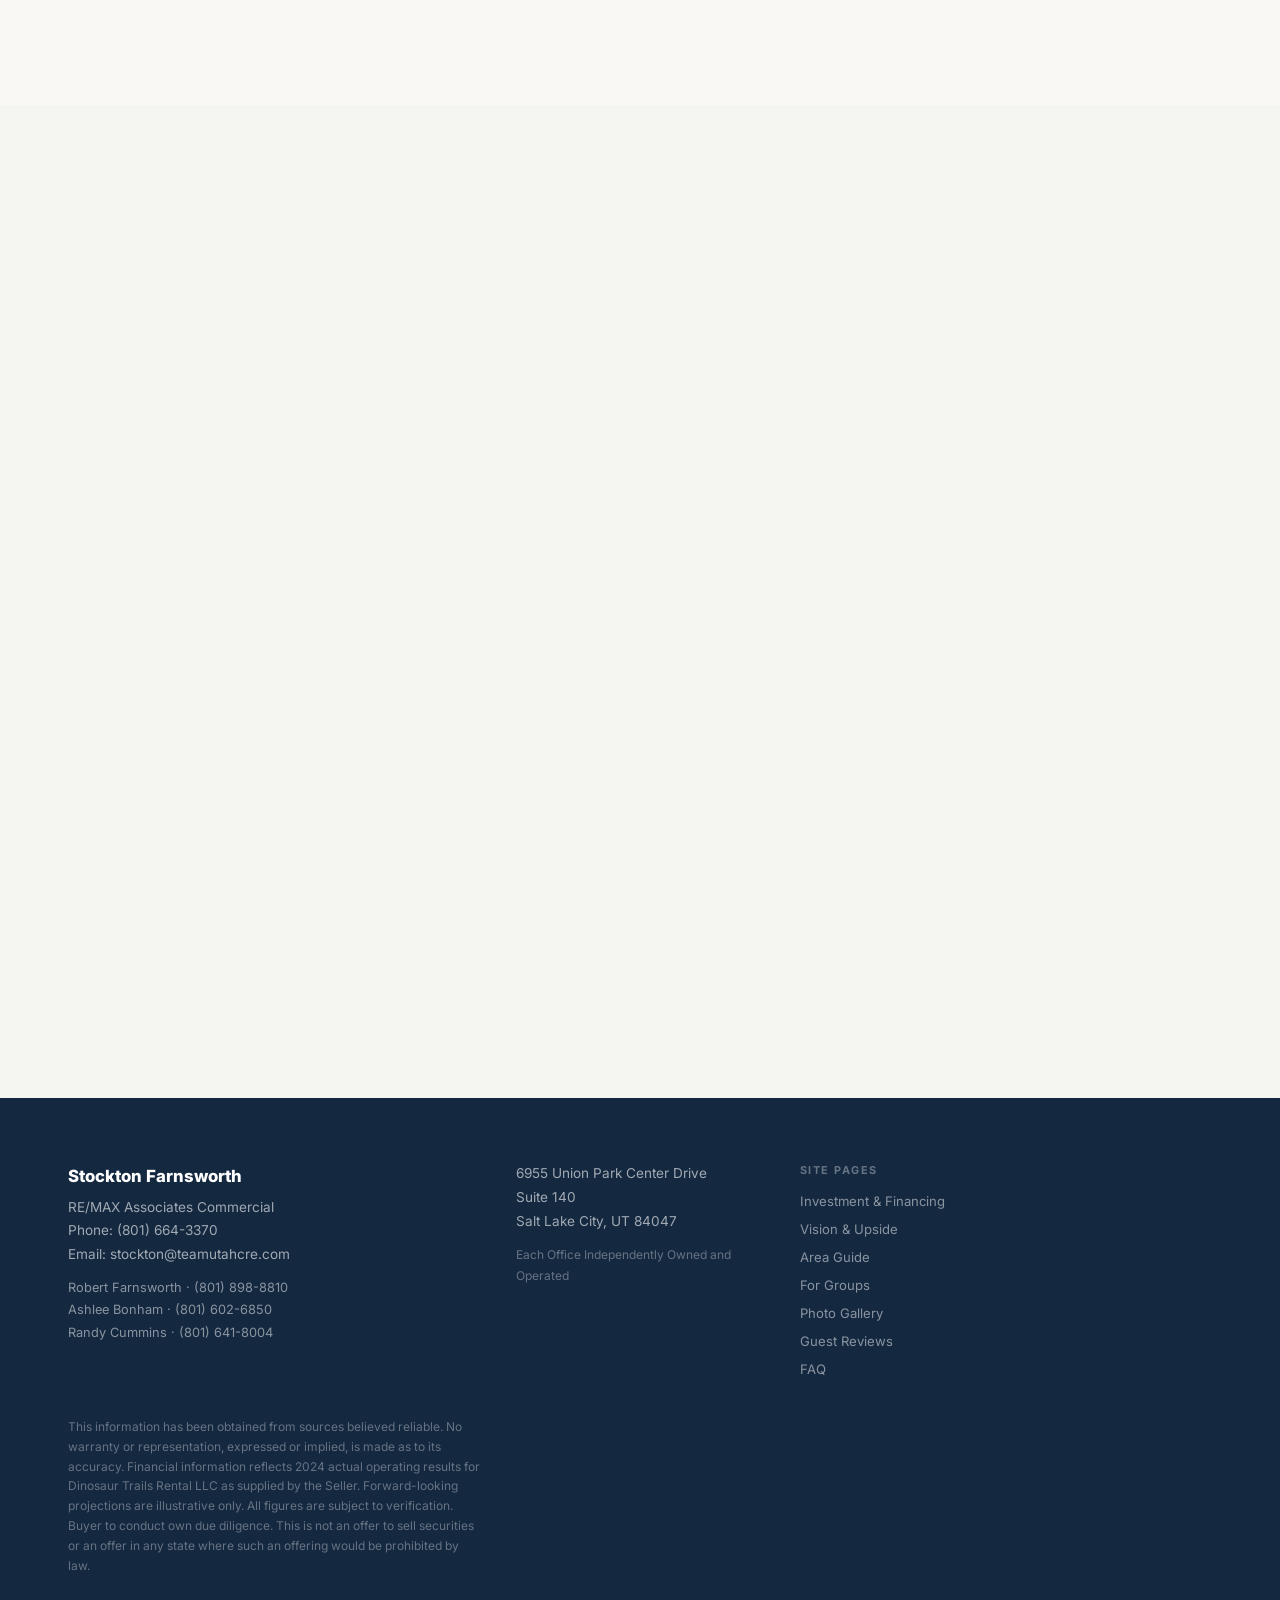
==== commit c5d12203: "Add 5 new pages and complete site build: investment, gallery, vision, reviews, FAQ" ====
--- a/index.html
+++ b/index.html
@@ -48,6 +48,8 @@
         <li><a href="#location">Location</a></li>
         <li><a href="area-guide.html">Area Guide</a></li>
         <li><a href="groups.html">For Groups</a></li>
+        <li><a href="investment.html">Investment</a></li>
+        <li><a href="gallery.html">Gallery</a></li>
         <li><a href="#contact" class="nav-cta">Request Info</a></li>
       </ul>
     </div>
@@ -134,6 +136,36 @@
       </div>
     </div>
   </section>
+
+  <!-- ═══════════════════ SOCIAL PROOF STRIP ═══════════════════ -->
+  <div class="proof-strip">
+    <div class="container proof-inner">
+      <div class="proof-item">
+        <div class="proof-value">5.0 &#9733;</div>
+        <div class="proof-label">Airbnb Guest Favorite &middot; South Lodge</div>
+      </div>
+      <div class="proof-item">
+        <div class="proof-value">4.88 &#9733;</div>
+        <div class="proof-label">Airbnb &middot; 9.8/10 VRBO &middot; North Lodge</div>
+      </div>
+      <div class="proof-item">
+        <div class="proof-value">42</div>
+        <div class="proof-label">Verified Guest Reviews &middot; Zero ad spend</div>
+      </div>
+      <div class="proof-item">
+        <div class="proof-value">$0</div>
+        <div class="proof-label">Advertising Spend &middot; All organic revenue</div>
+      </div>
+      <div class="proof-item">
+        <div class="proof-value">322K</div>
+        <div class="proof-label">Annual Visitors &middot; Dinosaur Nat&rsquo;l Monument</div>
+      </div>
+      <div class="proof-item">
+        <div class="proof-value">12.3%</div>
+        <div class="proof-label">Projected Stabilized Cap Rate</div>
+      </div>
+    </div>
+  </div>
 
   <!-- ═══════════════════════════════ OPPORTUNITY ═══════════════════════════════════ -->
   <section id="opportunity">
@@ -641,6 +673,59 @@
         <div class="channel-item"><strong>Crexi</strong> (paid subscription) &mdash; largest digital CRE marketplace, strong private investor and family office reach</div>
         <div class="channel-item"><strong>Wasatch Front Regional MLS &amp; Uintah Basin MLS</strong> for regional and 1031 exchange buyers</div>
         <div class="channel-item"><strong>AI-assisted direct outreach</strong> targeting hospitality operators, group lodge investors, and 1031 buyers</div>
+      </div>
+    </div>
+  </section>
+
+  <!-- ═══════════════════ EXPLORE ALL PAGES ═══════════════════ -->
+  <section style="background:var(--off-white);padding:80px 0;">
+    <div class="container">
+      <p class="section-eyebrow fade-in">Everything You Need</p>
+      <h2 class="section-title fade-in">Explore the full offering</h2>
+      <p class="fade-in" style="color:var(--text-mid);max-width:600px;margin-bottom:36px;line-height:1.75;">Each page of this site answers the questions serious buyers and operators ask. Start with the pages most relevant to your evaluation.</p>
+      <div class="page-cards-grid fade-in">
+        <a class="page-card" href="investment.html">
+          <div class="page-card-icon">&#128200;</div>
+          <div class="page-card-title">Investment &amp; Financing</div>
+          <div class="page-card-desc">SBA 7(a) options, risk analysis, acquisition process steps, and due diligence package.</div>
+          <div class="page-card-link">Explore &rarr;</div>
+        </a>
+        <a class="page-card" href="vision.html">
+          <div class="page-card-icon">&#128269;</div>
+          <div class="page-card-title">Vision &amp; Upside</div>
+          <div class="page-card-desc">All 5 income streams, the 3-year operating playbook, and the complete marketing channel plan.</div>
+          <div class="page-card-link">Explore &rarr;</div>
+        </a>
+        <a class="page-card" href="area-guide.html">
+          <div class="page-card-icon">&#128205;</div>
+          <div class="page-card-title">Area Guide</div>
+          <div class="page-card-desc">60-mile attraction web, proximity table, six annual events, and four-season booking profile.</div>
+          <div class="page-card-link">Explore &rarr;</div>
+        </a>
+        <a class="page-card" href="groups.html">
+          <div class="page-card-icon">&#127968;</div>
+          <div class="page-card-title">For Groups</div>
+          <div class="page-card-desc">Ten guest segments, lodge details, event center, and the group booking infrastructure.</div>
+          <div class="page-card-link">Explore &rarr;</div>
+        </a>
+        <a class="page-card" href="gallery.html">
+          <div class="page-card-icon">&#128247;</div>
+          <div class="page-card-title">Photo Gallery</div>
+          <div class="page-card-desc">Full property photography &mdash; interiors, exteriors, amenities, and compound overview.</div>
+          <div class="page-card-link">Explore &rarr;</div>
+        </a>
+        <a class="page-card" href="reviews.html">
+          <div class="page-card-icon">&#11088;</div>
+          <div class="page-card-title">Guest Reviews</div>
+          <div class="page-card-desc">42 verified reviews. 5.0&#9733; Guest Favorite. The demand proof behind the investment thesis.</div>
+          <div class="page-card-link">Explore &rarr;</div>
+        </a>
+        <a class="page-card" href="faq.html">
+          <div class="page-card-icon">&#128220;</div>
+          <div class="page-card-title">Buyer FAQ</div>
+          <div class="page-card-desc">23 questions answered: property, financials, market, financing, and acquisition process.</div>
+          <div class="page-card-link">Explore &rarr;</div>
+        </a>
       </div>
     </div>
   </section>
@@ -748,6 +833,18 @@
         <p>Salt Lake City, UT 84047</p>
         <p class="footer-remax">Each Office Independently Owned and Operated</p>
       </div>
+      <div>
+        <span class="footer-pages-label">Site Pages</span>
+        <div class="footer-page-links">
+          <a href="investment.html">Investment &amp; Financing</a>
+          <a href="vision.html">Vision &amp; Upside</a>
+          <a href="area-guide.html">Area Guide</a>
+          <a href="groups.html">For Groups</a>
+          <a href="gallery.html">Photo Gallery</a>
+          <a href="reviews.html">Guest Reviews</a>
+          <a href="faq.html">FAQ</a>
+        </div>
+      </div>
       <div class="footer-disclaimer">
         <p>This information has been obtained from sources believed reliable. No warranty or representation, expressed or implied, is made as to its accuracy. Financial information reflects 2024 actual operating results for Dinosaur Trails Rental LLC as supplied by the Seller. Forward-looking projections are illustrative only. All figures are subject to verification. Buyer to conduct own due diligence. This is not an offer to sell securities or an offer in any state where such an offering would be prohibited by law.</p>
       </div>
--- a/css/styles.css
+++ b/css/styles.css
@@ -1352,3 +1352,337 @@
 }
 .highlight-box p { font-size: 0.95rem; color: var(--text-mid); line-height: 1.75; margin: 0; }
 .highlight-box p strong { color: var(--navy); }
+
+/* ══════════════════════════════════════════════════════════════
+   PHASE 2 — EXTENDED COMPONENTS
+══════════════════════════════════════════════════════════════ */
+
+/* ── TABLE LEFT-ALIGN ── */
+.financials-table.table-left th,
+.financials-table.table-left td { text-align: left !important; }
+.financials-table.table-left td:not(:first-child) { color: var(--text-mid); font-weight: 500; }
+
+/* ── DARK CARD VARIANT ── */
+.card-dark {
+  background: rgba(255,255,255,0.06) !important;
+  border: 1px solid rgba(255,255,255,0.1) !important;
+  border-top: 3px solid var(--gold) !important;
+  transition: background 0.2s;
+}
+.card-dark:hover { background: rgba(255,255,255,0.09) !important; box-shadow: none !important; }
+.card-dark h3 { color: var(--white) !important; }
+.card-dark .building-specs { color: var(--gold-light) !important; border-bottom-color: rgba(255,255,255,0.12) !important; }
+.card-dark p { color: rgba(255,255,255,0.62) !important; }
+.card-dark p strong { color: var(--white) !important; }
+
+/* ── PAGE HERO VARIANTS ── */
+.page-hero-seamless::after { display: none; }
+.page-hero-to-dark::after { background: linear-gradient(to bottom, transparent, var(--navy-dark)) !important; }
+
+/* ── NAV COMPACT (many items) ── */
+@media (min-width: 861px) {
+  .nav-links { gap: 0; }
+  .nav-links a:not(.nav-cta) { font-size: 0.78rem; padding: 7px 8px; }
+}
+
+/* ── LIGHTBOX ── */
+#lightbox {
+  display: none;
+  position: fixed;
+  inset: 0;
+  z-index: 9997;
+  background: rgba(0,0,0,0.94);
+  align-items: center;
+  justify-content: center;
+  flex-direction: column;
+  padding: 24px;
+}
+#lightbox.active { display: flex; }
+#lb-img {
+  max-width: 90vw;
+  max-height: 78vh;
+  object-fit: contain;
+  border-radius: 4px;
+  box-shadow: 0 20px 60px rgba(0,0,0,0.5);
+  display: block;
+}
+#lb-caption { color: rgba(255,255,255,0.5); font-size: 0.84rem; margin-top: 14px; text-align: center; max-width: 640px; line-height: 1.5; }
+#lb-counter  { color: rgba(255,255,255,0.3); font-size: 0.75rem; margin-top: 8px; }
+#lb-close {
+  position: fixed; top: 18px; right: 22px;
+  width: 40px; height: 40px;
+  display: flex; align-items: center; justify-content: center;
+  background: rgba(255,255,255,0.08);
+  border: 1px solid rgba(255,255,255,0.15);
+  border-radius: 50%;
+  color: rgba(255,255,255,0.8);
+  font-size: 1.05rem;
+  cursor: pointer;
+  transition: background 0.15s, color 0.15s;
+  z-index: 1;
+}
+#lb-close:hover { background: rgba(255,255,255,0.2); color: var(--white); }
+#lb-prev, #lb-next {
+  position: fixed; top: 50%; transform: translateY(-50%);
+  width: 52px; height: 52px;
+  display: flex; align-items: center; justify-content: center;
+  background: rgba(255,255,255,0.08);
+  border: 1px solid rgba(255,255,255,0.15);
+  border-radius: 50%;
+  color: var(--white);
+  font-size: 1.8rem;
+  cursor: pointer;
+  transition: background 0.15s;
+  z-index: 1;
+  line-height: 1;
+}
+#lb-prev:hover, #lb-next:hover { background: rgba(255,255,255,0.2); }
+#lb-prev { left: 16px; }
+#lb-next { right: 16px; }
+
+/* ── FAQ ACCORDION ── */
+.faq-categories { display: flex; flex-wrap: wrap; gap: 8px; margin-bottom: 36px; }
+.faq-cat-btn {
+  background: var(--off-white);
+  border: 1.5px solid var(--border);
+  border-radius: 999px;
+  font-family: var(--font);
+  font-size: 0.82rem;
+  font-weight: 600;
+  color: var(--text-mid);
+  padding: 8px 20px;
+  cursor: pointer;
+  transition: all 0.15s;
+}
+.faq-cat-btn:hover { border-color: var(--gold); color: var(--navy); }
+.faq-cat-btn.active { background: var(--navy); border-color: var(--navy); color: var(--white); }
+.faq-section { display: none; }
+.faq-section.active { display: block; }
+.faq-list { display: flex; flex-direction: column; }
+.faq-item { border-bottom: 1px solid var(--border-soft); }
+.faq-item:first-child { border-top: 1px solid var(--border-soft); }
+.faq-question {
+  width: 100%;
+  background: none;
+  border: none;
+  text-align: left;
+  font-family: var(--font);
+  font-size: 0.97rem;
+  font-weight: 600;
+  color: var(--navy);
+  padding: 20px 52px 20px 0;
+  cursor: pointer;
+  position: relative;
+  line-height: 1.4;
+  transition: color 0.15s;
+}
+.faq-question:hover { color: var(--gold); }
+.faq-question::after {
+  content: '+';
+  position: absolute; right: 4px; top: 50%; transform: translateY(-50%);
+  font-size: 1.7rem; font-weight: 300; color: var(--gold);
+  transition: transform 0.25s; line-height: 1;
+}
+.faq-item.open .faq-question::after { transform: translateY(-50%) rotate(45deg); }
+.faq-answer { max-height: 0; overflow: hidden; transition: max-height 0.35s ease; }
+.faq-item.open .faq-answer { max-height: 1000px; padding-bottom: 22px; }
+.faq-answer p { font-size: 0.92rem; color: var(--text-mid); line-height: 1.8; margin-bottom: 10px; }
+.faq-answer p:last-child { margin-bottom: 0; }
+.faq-answer strong { color: var(--text); }
+.faq-answer ul { list-style: none; margin: 10px 0; display: flex; flex-direction: column; gap: 6px; }
+.faq-answer ul li { font-size: 0.9rem; color: var(--text-mid); padding-left: 18px; position: relative; line-height: 1.55; }
+.faq-answer ul li::before { content: '→'; position: absolute; left: 0; color: var(--gold); font-weight: 700; }
+
+/* ── REVIEW CARDS ── */
+.reviews-grid { display: grid; grid-template-columns: 1fr; gap: 20px; }
+@media (min-width: 640px)  { .reviews-grid { grid-template-columns: repeat(2, 1fr); } }
+@media (min-width: 1024px) { .reviews-grid { grid-template-columns: repeat(3, 1fr); } }
+.review-card {
+  background: var(--white);
+  border: 1px solid var(--border);
+  border-radius: var(--radius-lg);
+  padding: 28px;
+  box-shadow: var(--shadow-sm);
+  position: relative;
+  transition: box-shadow 0.2s;
+}
+.review-card:hover { box-shadow: var(--shadow); }
+.review-card::before {
+  content: '\201C';
+  position: absolute; top: 12px; right: 18px;
+  font-size: 4.5rem; color: var(--gold-pale);
+  line-height: 1; font-family: Georgia, serif; pointer-events: none;
+}
+.review-stars    { color: #FF8C00; font-size: 0.88rem; letter-spacing: 2px; margin-bottom: 14px; }
+.review-text     { font-size: 0.9rem; color: var(--text-mid); line-height: 1.78; margin-bottom: 20px; font-style: italic; }
+.review-meta     { display: flex; align-items: center; gap: 12px; }
+.review-avatar   { width: 38px; height: 38px; border-radius: 50%; background: var(--navy); color: var(--white); font-size: 0.85rem; font-weight: 700; display: flex; align-items: center; justify-content: center; flex-shrink: 0; }
+.review-name     { font-size: 0.875rem; font-weight: 700; color: var(--navy); }
+.review-platform { font-size: 0.75rem; color: var(--text-light); margin-top: 1px; }
+
+/* ── RATING TILES ── */
+.rating-overview { display: grid; grid-template-columns: 1fr; gap: 20px; margin-bottom: 56px; }
+@media (min-width: 640px) { .rating-overview { grid-template-columns: repeat(3, 1fr); } }
+.rating-tile {
+  background: var(--white);
+  border: 1px solid var(--border);
+  border-radius: var(--radius-lg);
+  padding: 32px 24px; text-align: center;
+  box-shadow: var(--shadow-sm);
+}
+.rating-number      { font-size: 3.6rem; font-weight: 800; color: var(--navy); letter-spacing: -0.04em; line-height: 1; margin-bottom: 8px; }
+.rating-stars-row   { color: #FF8C00; font-size: 1.1rem; letter-spacing: 3px; margin-bottom: 10px; }
+.rating-badge-label { font-size: 0.78rem; color: var(--text-light); font-weight: 600; text-transform: uppercase; letter-spacing: 0.06em; }
+.rating-sub         { font-size: 0.82rem; color: var(--text-mid); margin-top: 10px; line-height: 1.5; }
+.theme-grid  { display: flex; flex-wrap: wrap; gap: 10px; margin-top: 32px; }
+.theme-pill  { background: var(--bg-navy); border: 1px solid rgba(31,58,95,0.15); border-radius: 999px; padding: 8px 18px; font-size: 0.84rem; font-weight: 600; color: var(--navy); }
+
+/* ── FINANCING CARDS ── */
+.financing-grid { display: grid; grid-template-columns: 1fr; gap: 18px; margin-top: 40px; }
+@media (min-width: 640px)  { .financing-grid { grid-template-columns: repeat(2, 1fr); } }
+@media (min-width: 1024px) { .financing-grid { grid-template-columns: repeat(4, 1fr); } }
+.financing-card {
+  background: var(--white);
+  border: 1px solid var(--border);
+  border-top: 3px solid var(--navy-mid);
+  border-radius: var(--radius);
+  padding: 26px 22px;
+  transition: box-shadow 0.2s;
+}
+.financing-card:hover { box-shadow: var(--shadow); }
+.financing-card.featured { border-top-color: var(--gold); background: linear-gradient(135deg, var(--gold-pale) 0%, var(--white) 60%); }
+.financing-name      { font-size: 0.9rem; font-weight: 800; color: var(--navy); margin-bottom: 10px; }
+.financing-highlight { font-size: 1.15rem; font-weight: 800; color: var(--gold); margin-bottom: 12px; line-height: 1.3; }
+.financing-desc      { font-size: 0.83rem; color: var(--text-mid); line-height: 1.68; }
+.financing-desc strong { color: var(--navy); }
+
+/* ── PROCESS STEPS ── */
+.process-steps { display: flex; flex-direction: column; margin-top: 40px; position: relative; }
+.process-steps::before {
+  content: '';
+  position: absolute; left: 23px; top: 52px; bottom: 24px;
+  width: 2px;
+  background: linear-gradient(to bottom, var(--gold), rgba(184,137,58,0.1));
+  z-index: 0;
+}
+.process-step { display: flex; gap: 22px; padding-bottom: 32px; align-items: flex-start; }
+.process-step:last-child { padding-bottom: 0; }
+.step-number {
+  width: 48px; height: 48px;
+  border-radius: 50%;
+  background: var(--navy);
+  border: 2.5px solid var(--gold);
+  color: var(--white);
+  font-size: 1rem; font-weight: 800;
+  display: flex; align-items: center; justify-content: center;
+  flex-shrink: 0; position: relative; z-index: 1;
+}
+.step-content { padding-top: 10px; }
+.step-title { font-size: 1rem; font-weight: 700; color: var(--navy); margin-bottom: 6px; }
+.step-desc  { font-size: 0.875rem; color: var(--text-mid); line-height: 1.72; }
+
+/* ── PAGE DISCOVERY CARDS ── */
+.page-cards-grid { display: grid; grid-template-columns: repeat(2, 1fr); gap: 16px; }
+@media (min-width: 640px)  { .page-cards-grid { grid-template-columns: repeat(3, 1fr); } }
+@media (min-width: 1024px) { .page-cards-grid { grid-template-columns: repeat(6, 1fr); } }
+.page-card {
+  background: var(--white);
+  border: 1px solid var(--border);
+  border-radius: var(--radius-lg);
+  padding: 22px 18px;
+  text-decoration: none;
+  display: flex; flex-direction: column; gap: 8px;
+  transition: box-shadow 0.2s, transform 0.2s, border-color 0.2s;
+}
+.page-card:hover { box-shadow: var(--shadow); transform: translateY(-3px); border-color: var(--gold); }
+.page-card-icon  { font-size: 1.6rem; line-height: 1; }
+.page-card-title { font-size: 0.9rem; font-weight: 700; color: var(--navy); line-height: 1.3; }
+.page-card-desc  { font-size: 0.78rem; color: var(--text-mid); line-height: 1.5; flex: 1; }
+.page-card-link  { font-size: 0.75rem; font-weight: 700; color: var(--gold); }
+
+/* ── SOCIAL PROOF STRIP ── */
+.proof-strip { background: var(--navy-dark); }
+.proof-inner { display: flex; align-items: stretch; justify-content: center; flex-wrap: wrap; border-top: 1px solid rgba(255,255,255,0.06); border-bottom: 1px solid rgba(255,255,255,0.06); }
+.proof-item  { display: flex; align-items: center; gap: 12px; padding: 16px 24px; border-right: 1px solid rgba(255,255,255,0.07); }
+.proof-item:last-child { border-right: none; }
+@media (max-width: 640px) { .proof-item { border-right: none; border-bottom: 1px solid rgba(255,255,255,0.07); width: 50%; } }
+.proof-value { font-size: 1.2rem; font-weight: 800; color: var(--gold-light); line-height: 1; white-space: nowrap; }
+.proof-label { font-size: 0.7rem; color: rgba(255,255,255,0.5); line-height: 1.4; max-width: 90px; }
+
+/* ── GALLERY TABS ── */
+.gallery-tabs { display: flex; flex-wrap: wrap; gap: 8px; margin-bottom: 28px; }
+.gallery-tab {
+  background: var(--off-white);
+  border: 1.5px solid var(--border);
+  border-radius: 999px;
+  font-family: var(--font);
+  font-size: 0.82rem; font-weight: 600; color: var(--text-mid);
+  padding: 8px 20px; cursor: pointer; transition: all 0.15s;
+}
+.gallery-tab:hover  { border-color: var(--gold); color: var(--navy); }
+.gallery-tab.active { background: var(--navy); border-color: var(--navy); color: var(--white); }
+.gallery-item         { position: relative; overflow: hidden; border-radius: 6px; }
+.gallery-item.hidden  { display: none; }
+.gallery-item .gallery-img { border-radius: 0; }
+.gallery-item .gallery-caption {
+  position: absolute; bottom: 0; left: 0; right: 0;
+  background: linear-gradient(to top, rgba(0,0,0,0.75), transparent);
+  color: var(--white); font-size: 0.75rem;
+  padding: 28px 12px 10px;
+  opacity: 0; transition: opacity 0.25s; pointer-events: none;
+}
+.gallery-item:hover .gallery-caption { opacity: 1; }
+
+/* ── INCOME STREAM DETAIL ── */
+.stream-detail-grid { display: grid; grid-template-columns: 1fr; gap: 24px; margin-top: 40px; }
+@media (min-width: 768px)  { .stream-detail-grid { grid-template-columns: 1fr 1fr; } }
+@media (min-width: 1100px) { .stream-detail-grid { grid-template-columns: 1fr 1fr 1fr; } }
+.stream-detail-card {
+  background: var(--white);
+  border: 1px solid var(--border);
+  border-radius: var(--radius-lg);
+  padding: 30px;
+  border-top: 4px solid var(--gold);
+  transition: box-shadow 0.2s;
+}
+.stream-detail-card:hover { box-shadow: var(--shadow); }
+.stream-detail-num    { font-size: 2.4rem; font-weight: 800; color: var(--gold-pale); letter-spacing: -0.04em; line-height: 1; margin-bottom: 4px; }
+.stream-detail-title  { font-size: 1.02rem; font-weight: 700; color: var(--navy); margin-bottom: 10px; }
+.stream-detail-status { display: inline-block; font-size: 0.65rem; font-weight: 700; letter-spacing: 0.1em; text-transform: uppercase; padding: 3px 9px; border-radius: 4px; margin-bottom: 16px; }
+.status-active   { background: rgba(34,139,34,0.1);  color: #1a6b1a; }
+.status-untapped { background: var(--gold-pale);     color: #7a5a1a; }
+.status-dormant  { background: rgba(100,100,100,0.1);color: #555; }
+.stream-detail-body   { font-size: 0.875rem; color: var(--text-mid); line-height: 1.75; margin-bottom: 16px; }
+.stream-detail-upside { font-size: 0.875rem; color: var(--navy); font-weight: 600; background: var(--bg-navy); border-radius: 6px; padding: 12px 16px; border-left: 3px solid var(--gold); line-height: 1.5; }
+
+/* ── RISK CARDS ── */
+.risk-grid { display: grid; grid-template-columns: 1fr; gap: 16px; margin-top: 32px; }
+@media (min-width: 768px) { .risk-grid { grid-template-columns: 1fr 1fr; } }
+.risk-card { border: 1px solid var(--border); border-radius: var(--radius); overflow: hidden; }
+.risk-card-header         { padding: 14px 20px; }
+.risk-card-header.low     { background: rgba(34,139,34,0.07);  border-bottom: 1px solid rgba(34,139,34,0.15); }
+.risk-card-header.medium  { background: rgba(184,137,58,0.08); border-bottom: 1px solid rgba(184,137,58,0.2); }
+.risk-card-header.low    .risk-level { color: #2a7a2a; }
+.risk-card-header.medium .risk-level { color: var(--gold); }
+.risk-level    { font-size: 0.65rem; font-weight: 700; letter-spacing: 0.1em; text-transform: uppercase; margin-bottom: 4px; }
+.risk-name     { font-size: 0.95rem; font-weight: 700; color: var(--navy); }
+.risk-card-body{ padding: 16px 20px; background: var(--white); font-size: 0.875rem; color: var(--text-mid); line-height: 1.72; }
+.risk-card-body strong { color: var(--navy); }
+
+/* ── CALLOUT BLOCK ── */
+.callout-block { background: linear-gradient(135deg, var(--navy) 0%, var(--navy-mid) 100%); border-radius: var(--radius-lg); padding: 36px 44px; color: var(--white); margin: 40px 0; }
+.callout-block h3 { font-size: clamp(1.15rem, 2.5vw, 1.55rem); font-weight: 800; color: var(--white); margin-bottom: 12px; letter-spacing: -0.02em; }
+.callout-block p  { font-size: 0.95rem; color: rgba(255,255,255,0.7); line-height: 1.8; margin: 0; }
+.callout-block p strong { color: var(--white); }
+
+/* ── FOOTER PAGE LINKS ── */
+.footer-pages-label { font-size: 0.68rem !important; font-weight: 700 !important; letter-spacing: 0.14em !important; text-transform: uppercase; color: rgba(255,255,255,0.35) !important; margin-bottom: 10px !important; display: block; }
+.footer-page-links  { display: flex; flex-direction: column; gap: 5px; }
+.footer-page-links a { font-size: 0.82rem !important; color: rgba(255,255,255,0.5) !important; transition: color 0.15s; }
+.footer-page-links a:hover { color: var(--gold) !important; }
+
+/* ── STAT BAR ── */
+.stat-bar { display: flex; flex-wrap: wrap; gap: 1px; border: 1px solid var(--border); border-radius: var(--radius); overflow: hidden; background: var(--border); margin: 32px 0; }
+.stat-bar-item  { background: var(--white); padding: 18px 22px; flex: 1; min-width: 130px; text-align: center; }
+.stat-bar-value { font-size: 1.55rem; font-weight: 800; color: var(--navy); letter-spacing: -0.03em; line-height: 1; margin-bottom: 4px; }
+.stat-bar-label { font-size: 0.68rem; color: var(--text-light); font-weight: 600; text-transform: uppercase; letter-spacing: 0.06em; line-height: 1.35; }
